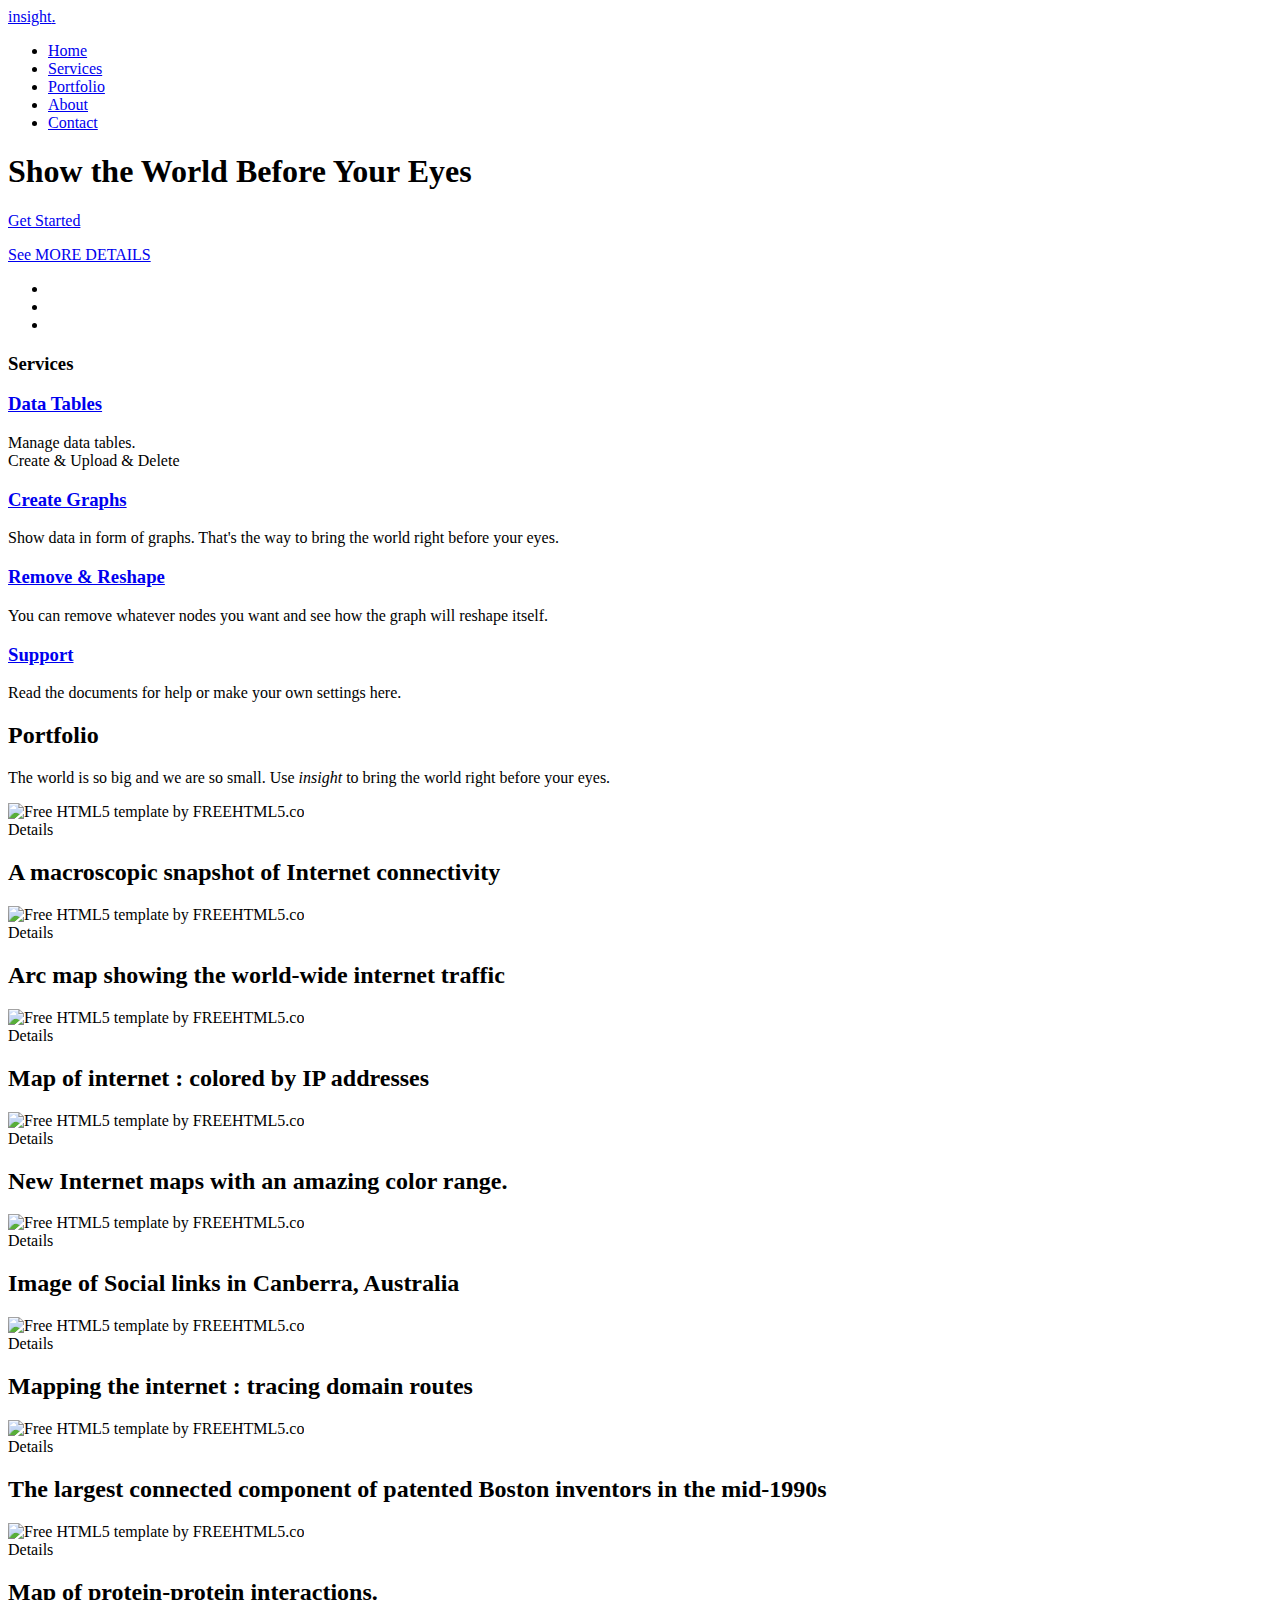
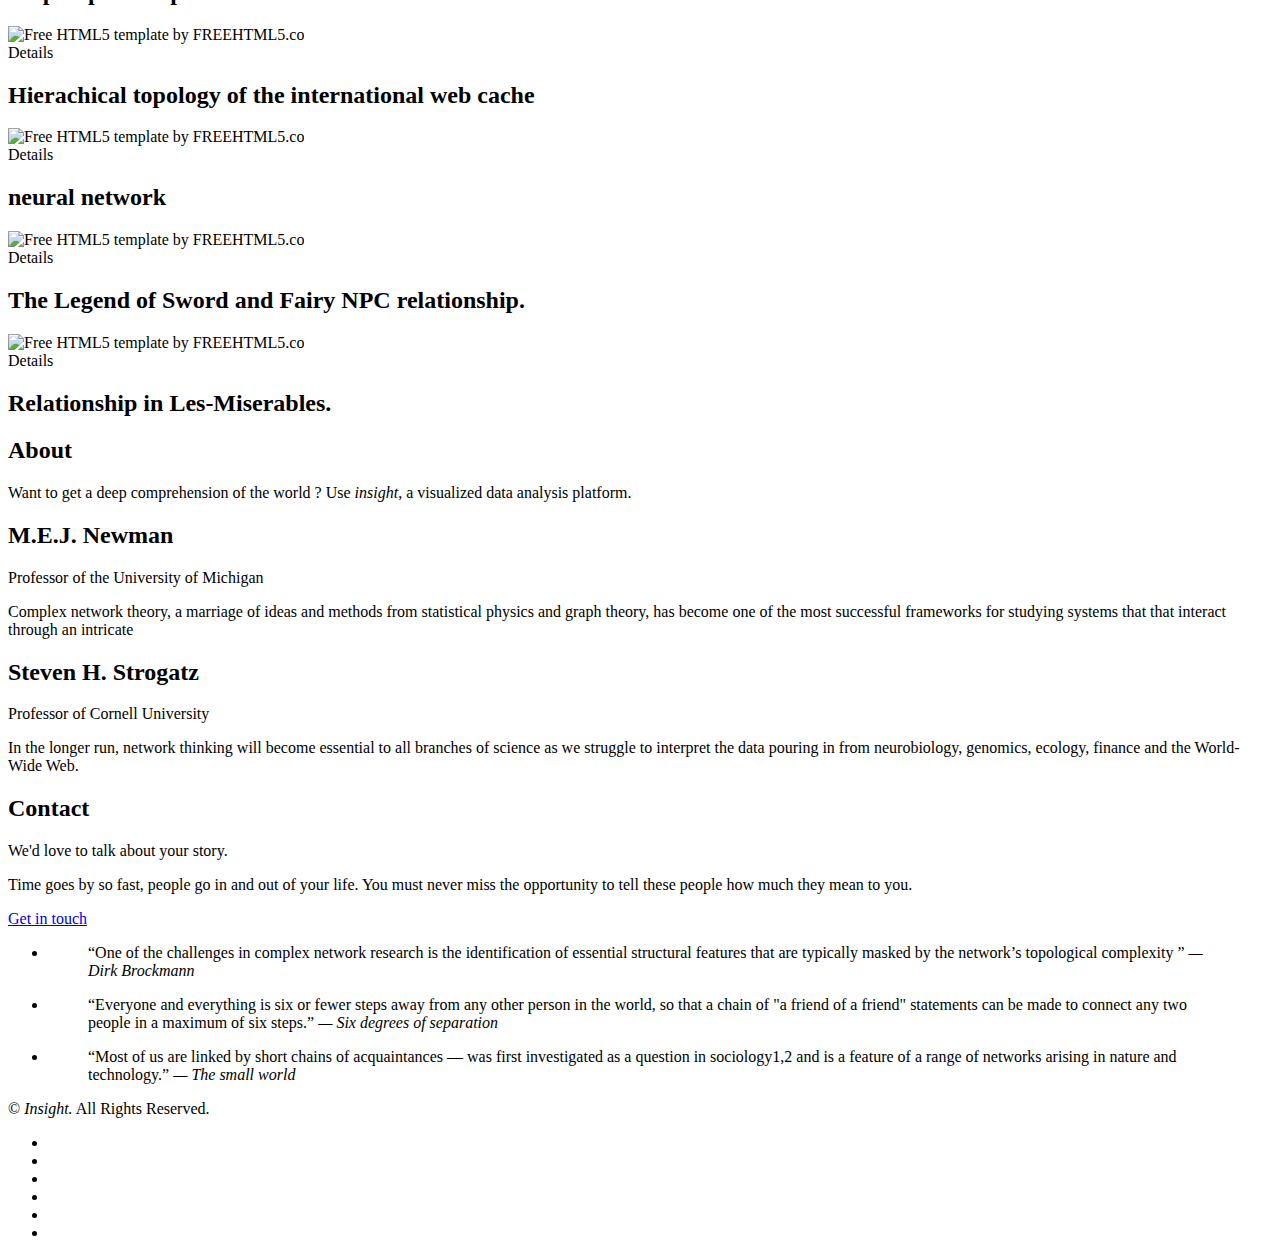
==== index.html @ 07c812e0 "add help page" ====
<!DOCTYPE html>
<!--[if lt IE 7]>      <html class="no-js lt-ie9 lt-ie8 lt-ie7"> <![endif]-->
<!--[if IE 7]>         <html class="no-js lt-ie9 lt-ie8"> <![endif]-->
<!--[if IE 8]>         <html class="no-js lt-ie9"> <![endif]-->
<!--[if gt IE 8]><!--> 
<html class="no-js"> <!--<![endif]-->
	<head>
	<meta charset="utf-8">
	<meta http-equiv="X-UA-Compatible" content="IE=edge">
	<title>Insight &mdash;  A Visualized Analysis Platform by CNC </title>
	<meta name="viewport" content="width=device-width, initial-scale=1">
	<meta name="description" content="insight--visualized platform" />
	<meta name="keywords" content="visualized platform" />
	<meta name="author" content="STEVEN GAO" />

	<!-- Google Fonts 
	<link href='http://fonts.useso.com/css?family=Roboto+Slab:400,700|Roboto:400,300,700' rel='stylesheet' type='text/css'>-->
	<!-- Animate -->
	<link rel="stylesheet" href="css/animate.css">
	<!-- Flexslider -->
	<link rel="stylesheet" href="css/flexslider.css">
	<!-- Icomoon -->
	<link rel="stylesheet" href="css/icomoon.css">
	<!-- Bootstrap  -->
	<link rel="stylesheet" href="css/bootstrap.css">

	<link rel="stylesheet" href="css/style.css">


	<!-- Modernizr JS -->
	<script src="js/modernizr-2.6.2.min.js"></script>
	<!-- FOR IE9 below -->
	<!--[if lt IE 9]>
	<script src="js/respond.min.js"></script>
	<![endif]-->

	</head>
	
	<body>
	<div id="fh5co-header">
		<div class="container">
			<!-- Mobile Toggle Menu Button -->
			<a href="#" class="js-fh5co-nav-toggle fh5co-nav-toggle"><i></i></a>
			<div id="fh5co-logo">
				<a href="index.html">insight<span>.</span></a>
			</div>
			<nav id="fh5co-main-nav">
				<ul>
					<li><a href="#" data-nav-section="home">Home</a></li>
					<li><a href="#" data-nav-section="services">Services</a></li>
					<li><a href="#" data-nav-section="portfolio">Portfolio</a></li>
					<li><a href="#" data-nav-section="about">About</a></li>
					<li><a href="#" data-nav-section="contact">Contact</a></li>
				</ul>
			</nav>
		</div>
	</div>
	<div id="fh5co-main">
		<div class="fh5co-overlay-mobile"></div>
		<div id="fh5co-home" class="js-fullheight" data-section="home">
			<div class="flexslider">
				<div class="fh5co-overlay"></div>
				<div class="fh5co-text">
					<div class="container">
						<div class="row text-center">
							<h1 class="animate-box">Show the World Before Your Eyes </h1>
							<p class="animate-box"><a href="platform/index.html" target="_blank" class="btn btn-primary btn-lg">Get Started</a></p>
							<div class="fh5co-go animate-box">
								<a href="#" class="js-fh5co-next">See MORE DETAILS
									<span><i class="icon-arrow-down2"></i></span>
								</a>
							</div>
						</div>
					</div>
				</div>
			  	<ul class="slides">
				   	<li style="background-image: url(images/slide_1.jpg);" data-stellar-background-ratio="0.5"></li>
				   	<li style="background-image: url(images/slide_2.jpg);" data-stellar-background-ratio="0.5"></li>
				   	<li style="background-image: url(images/slide_3.jpg);" data-stellar-background-ratio="0.5"></li>
			  	</ul>

			</div>
		</div>

		<div id="fh5co-services" data-section="services">
			<div class="container">
				<link rel="stylesheet" href="assets/font_icon/css/pe-icon-7-stroke.css">
    			<link rel="stylesheet" href="assets/css/animate.css">
				<link rel="stylesheet" href="assets/css/style.css">
                <h3 class="block_title">Services</h3>
                <div class="row">
                    <div class="col-md-3 col-sm-6">
                        <div class="services">
                            <div class="service-wrap">    
                                <i class="pe-7s-monitor pe-dj pe-va"></i>
                                <h3><a href="platform/index.html" target="_blank">Data Tables</a></h3>
                                <p>Manage data tables.<br/>Create & Upload & Delete</p>
                            </div>
                        </div>
                        
                    </div>
                    <div class="col-md-3 col-sm-6">
                        <div class="services">
                            <div class="service-wrap">
                                <i class="pe-7s-science pe-dj pe-va"></i>
                                <h3><a href="platform/index.html" target="_blank">Create Graphs</a></h3>
                                <p>Show data in form of graphs. That's the way to bring the world right before your eyes.</p>
                            </div>
                        </div>
                    </div>
                    <div class="col-md-3 col-sm-6">
                        <div class="services">
                            <div class="service-wrap">
                                <i class="pe-7s-edit pe-dj pe-va"></i>
                                <h3><a href="platform/index.html" target="_blank">Remove &amp; Reshape</a></h3>
                                <p>You can remove whatever nodes you want and see how the graph will reshape itself.</p>
                            </div>
                        </div>
                    </div>
                    <div class="col-md-3 col-sm-6">
                        <div class="services">
                            <div class="service-wrap">
                                <i class="pe-7s-config pe-dj pe-va"></i>
                                <h3><a href="platform/help.html" target="_blank">Support</a></h3>
                                <p>Read the documents for help or make your own settings here.</p>
                            </div>
                        </div>
                    </div>
                </div>
            </div>
		</div>

		<div id="fh5co-portfolio" data-section="portfolio">
			<div class="container">
				<div class="row r-pb">
					<div class="col-md-8 col-md-offset-2 text-center section-heading">
						<h2 class="fh5co-section-title animate-box">Portfolio</h2>
						<p class="fh5co-lead animate-box">The world is so big and we are so small. Use <i>insight</i> to bring the world right before your eyes.</p>
					</div>
				</div>
				<div class="row">
					<div class="col-md-4 col-sm-4 col-xs-6 col-xxs-12 animate-box">
						<div class="img-grid">
							<img src="images/pic_1.jpg" alt="Free HTML5 template by FREEHTML5.co" class="img-responsive">
							<a  >
								<div>
									<span class="fh5co-meta">Details</span>
									<h2 class="fh5co-title">A macroscopic snapshot of Internet connectivity</h2>
								</div>
							</a>
						</div>
					</div>
					<div class="col-md-4 col-sm-4 col-xs-6 col-xxs-12 animate-box">
						<div class="img-grid">
							<img src="images/pic_2.jpg" alt="Free HTML5 template by FREEHTML5.co" class="img-responsive">
							<a >
								<div>
									<span class="fh5co-meta">Details</span>
									<h2 class="fh5co-title">Arc map showing the world-wide internet traffic </h2>
								</div>
							</a>
						</div>
					</div>
					<div class="col-md-4 col-sm-4 col-xs-6 col-xxs-12 animate-box">
						<div class="img-grid">
							<img src="images/pic_3.jpg" alt="Free HTML5 template by FREEHTML5.co" class="img-responsive">
							<a >
								<div>
									<span class="fh5co-meta">Details</span>
									<h2 class="fh5co-title">Map of internet : colored by IP addresses</h2>
								</div>
							</a>
						</div>
					</div>

					<div class="col-md-4 col-sm-4 col-xs-6 col-xxs-12 animate-box">
						<div class="img-grid">
							<img src="images/pic_4.jpg" alt="Free HTML5 template by FREEHTML5.co" class="img-responsive">
							<a >
								<div>
									<span class="fh5co-meta">Details</span>
									<h2 class="fh5co-title">New Internet maps with an amazing color range.</h2>
								</div>
							</a>
						</div>
					</div>
					<div class="col-md-4 col-sm-4 col-xs-6 col-xxs-12 animate-box">
						<div class="img-grid">
							<img src="images/pic_5.jpg" alt="Free HTML5 template by FREEHTML5.co" class="img-responsive">
							<a >
								<div>
									<span class="fh5co-meta">Details</span>
									<h2 class="fh5co-title">Image of Social links in Canberra, Australia</h2>
								</div>
							</a>
						</div>
					</div>
					<div class="col-md-4 col-sm-4 col-xs-6 col-xxs-12 animate-box">
						<div class="img-grid">
							<img src="images/pic_6.jpg" alt="Free HTML5 template by FREEHTML5.co" class="img-responsive">
							<a >
								<div>
									<span class="fh5co-meta">Details</span>
									<h2 class="fh5co-title">Mapping the internet : tracing domain routes</h2>
								</div>
							</a>
						</div>
					</div>

					<div class="col-md-4 col-sm-4 col-xs-6 col-xxs-12 animate-box">
						<div class="img-grid">
							<img src="images/pic_7.jpg" alt="Free HTML5 template by FREEHTML5.co" class="img-responsive">
							<a >
								<div>
									<span class="fh5co-meta">Details</span>
									<h2 class="fh5co-title">The largest connected component of patented Boston inventors in the mid-1990s</h2>
								</div>
							</a>
						</div>
					</div>
					<div class="col-md-4 col-sm-4 col-xs-6 col-xxs-12 animate-box">
						<div class="img-grid">
							<img src="images/pic_8.jpg" alt="Free HTML5 template by FREEHTML5.co" class="img-responsive">
							<a >
								<div>
									<span class="fh5co-meta">Details</span>
									<h2 class="fh5co-title">Map of protein-protein interactions.</h2>
								</div>
							</a>
						</div>
					</div>
					<div class="col-md-4 col-sm-4 col-xs-6 col-xxs-12 animate-box">
						<div class="img-grid">
							<img src="images/pic_9.jpg" alt="Free HTML5 template by FREEHTML5.co" class="img-responsive">
							<a >
								<div>
									<span class="fh5co-meta">Details</span>
									<h2 class="fh5co-title">Hierachical topology of the international web cache</h2>
								</div>
							</a>
						</div>
					</div>

					<div class="col-md-4 col-sm-4 col-xs-6 col-xxs-12 animate-box">
						<div class="img-grid">
							<img src="images/pic_10.jpg" alt="Free HTML5 template by FREEHTML5.co" class="img-responsive">
							<a >
								<div>
									<span class="fh5co-meta">Details</span>
									<h2 class="fh5co-title">neural network</h2>
								</div>
							</a>
						</div>
					</div>
					<div class="col-md-4 col-sm-4 col-xs-6 col-xxs-12 animate-box">
						<div class="img-grid">
							<img src="images/pic_11.jpg" alt="Free HTML5 template by FREEHTML5.co" class="img-responsive">
							<a >
								<div>
									<span class="fh5co-meta">Details</span>
									<h2 class="fh5co-title">The Legend of Sword and Fairy NPC relationship.</h2>
								</div>
							</a>
						</div>
					</div>
					<div class="col-md-4 col-sm-4 col-xs-6 col-xxs-12 animate-box">
						<div class="img-grid">
							<img src="images/pic_12.jpg" alt="Free HTML5 template by FREEHTML5.co" class="img-responsive">
							<a >
								<div>
									<span class="fh5co-meta">Details</span>
									<h2 class="fh5co-title">Relationship in Les-Miserables.</h2>
								</div>
							</a>
						</div>
					</div>

				</div>
			</div>
		</div>

		<div id="fh5co-about" data-section="about">
			<div class="container">
				<div class="row r-pb">
					<div class="col-md-8 col-md-offset-2 text-center section-heading animate-box">
						<h2 class="fh5co-section-title">About</h2>
						<p class="fh5co-lead">Want to get a deep comprehension of the world ? Use <i>insight</i>, a visualized data analysis platform.  </p>
					</div>
				</div>
				<div class="row">
					<div class="col-md-6 animate-box">
						<div class="fh5co-text with-plus">
							<h2>M.E.J. Newman</h2>
							<span class="fh5co-meta">Professor of the University of Michigan</span>
							<p>Complex network theory, a marriage of ideas and methods from statistical physics and graph theory, has become one of the most successful frameworks for studying systems that that interact through an intricate</p>
						</div>
					</div>
					<div class="col-md-6 animate-box">
						<div class="fh5co-text">
							<h2>Steven H. Strogatz</h2>
							<span class="fh5co-meta">Professor of Cornell University</span>
							<p>In the longer run, network thinking will become essential to all branches of science as we struggle to interpret the data pouring in from neurobiology, genomics, ecology, finance and the World-Wide Web. </p>
						</div>
					</div>

				</div>
			</div>
		</div>

		<div id="fh5co-contact" data-section="contact">
			<div class="container">
				<div class="row">
					<div class="col-md-8 col-md-offset-2 text-center section-heading">
						<h2 class="fh5co-section-title animate-box">Contact</h2>
						<p class="fh5co-lead animate-box">We'd love to talk about your story.</p>
						<p class="animate-box">Time goes by so fast, people go in and out of your life. You must never miss the opportunity to tell these people how much they mean to you.</p>
						<p class="animate-box"><a href="mailto:gaoyile@126.com" class="btn btn-primary btn-lg">Get in touch</a></p>
					</div>
				</div>
			</div>
		</div>

		<div id="fh5co-testimony" style="background-image: url(images/slide_3.jpg);" data-stellar-background-ratio="0.5">
			<div class="fh5co-overlay"></div>
			<div class="container">
				<div class="row">
					<div class="flexslider animate-box">
							<ul class="slides">
								<li>
									<blockquote>
										<p>&ldquo;One of the challenges in complex network research is the identification of essential structural features that are typically masked by the network’s topological complexity &rdquo; <cite>&mdash; Dirk Brockmann</cite></p>
									</blockquote>
								</li>
								<li>
									<blockquote>
										<p>&ldquo;Everyone and everything is six or fewer steps away from any other person in the world, so that a chain of "a friend of a friend" statements can be made to connect any two people in a maximum of six steps.&rdquo; <cite>&mdash; Six degrees of separation</cite></p>
									</blockquote>
								</li>
								<li>
									<blockquote>
										<p>&ldquo;Most of us are linked by short chains of acquaintances — was first investigated as a question in sociology1,2 and is a feature of a range of networks arising in nature and technology.&rdquo; <cite>&mdash; The small world </cite></p>
									</blockquote>
								</li>
							</ul>
						</div>
				</div>
			</div>
		</div>

		<div id="fh5co-footer">
			<div class="container">
				<div class="row">
					<div class="col-md-6 col-sm-6 animate-box">
						<div class="fh5co-footer-widget">
							<p>&copy; <i>Insight.</i> All Rights Reserved.</p>
						</div>
					</div>
					<div class="col-md-6 col-sm-6 animate-box">
						<div class="fh5co-footer-widget">
							<ul class="fh5co-social pull-right">
								<li>
									<a href="#"><i class="icon-twitter"></i></a>
								</li>
								<li>
									<a href="#"><i class="icon-facebook"></i></a>
								</li>
								<li>
									<a href="#"><i class="icon-vine"></i></a>
								</li>
								<li>
									<a href="#"><i class="icon-behance"></i></a>
								</li>
								<li>
									<a href="#"><i class="icon-google"></i></a>
								</li>
								<li>
									<a href="#"><i class="icon-vimeo"></i></a>
								</li>
							</ul>
						<div class="fh5co-footer-widget">
					</div>
				</div>
			</div>
		</div>

	</div> <!-- END fh5co-page -->

	<!-- jQuery -->
	<script src="js/jquery.min.js"></script>
	<!-- jQuery Easing -->
	<script src="js/jquery.easing.1.3.js"></script>
	<!-- Bootstrap -->
	<script src="js/bootstrap.min.js"></script>
	<!-- Waypoints -->
	<script src="js/jquery.waypoints.min.js"></script>
	<!-- Stellar Parallax -->
	<script src="js/jquery.stellar.min.js"></script>
	<!-- Flexslider -->
	<script src="js/jquery.flexslider-min.js"></script>
	<!-- Main JS -->
	<script src="js/main.js"></script>

	</body>
</html>
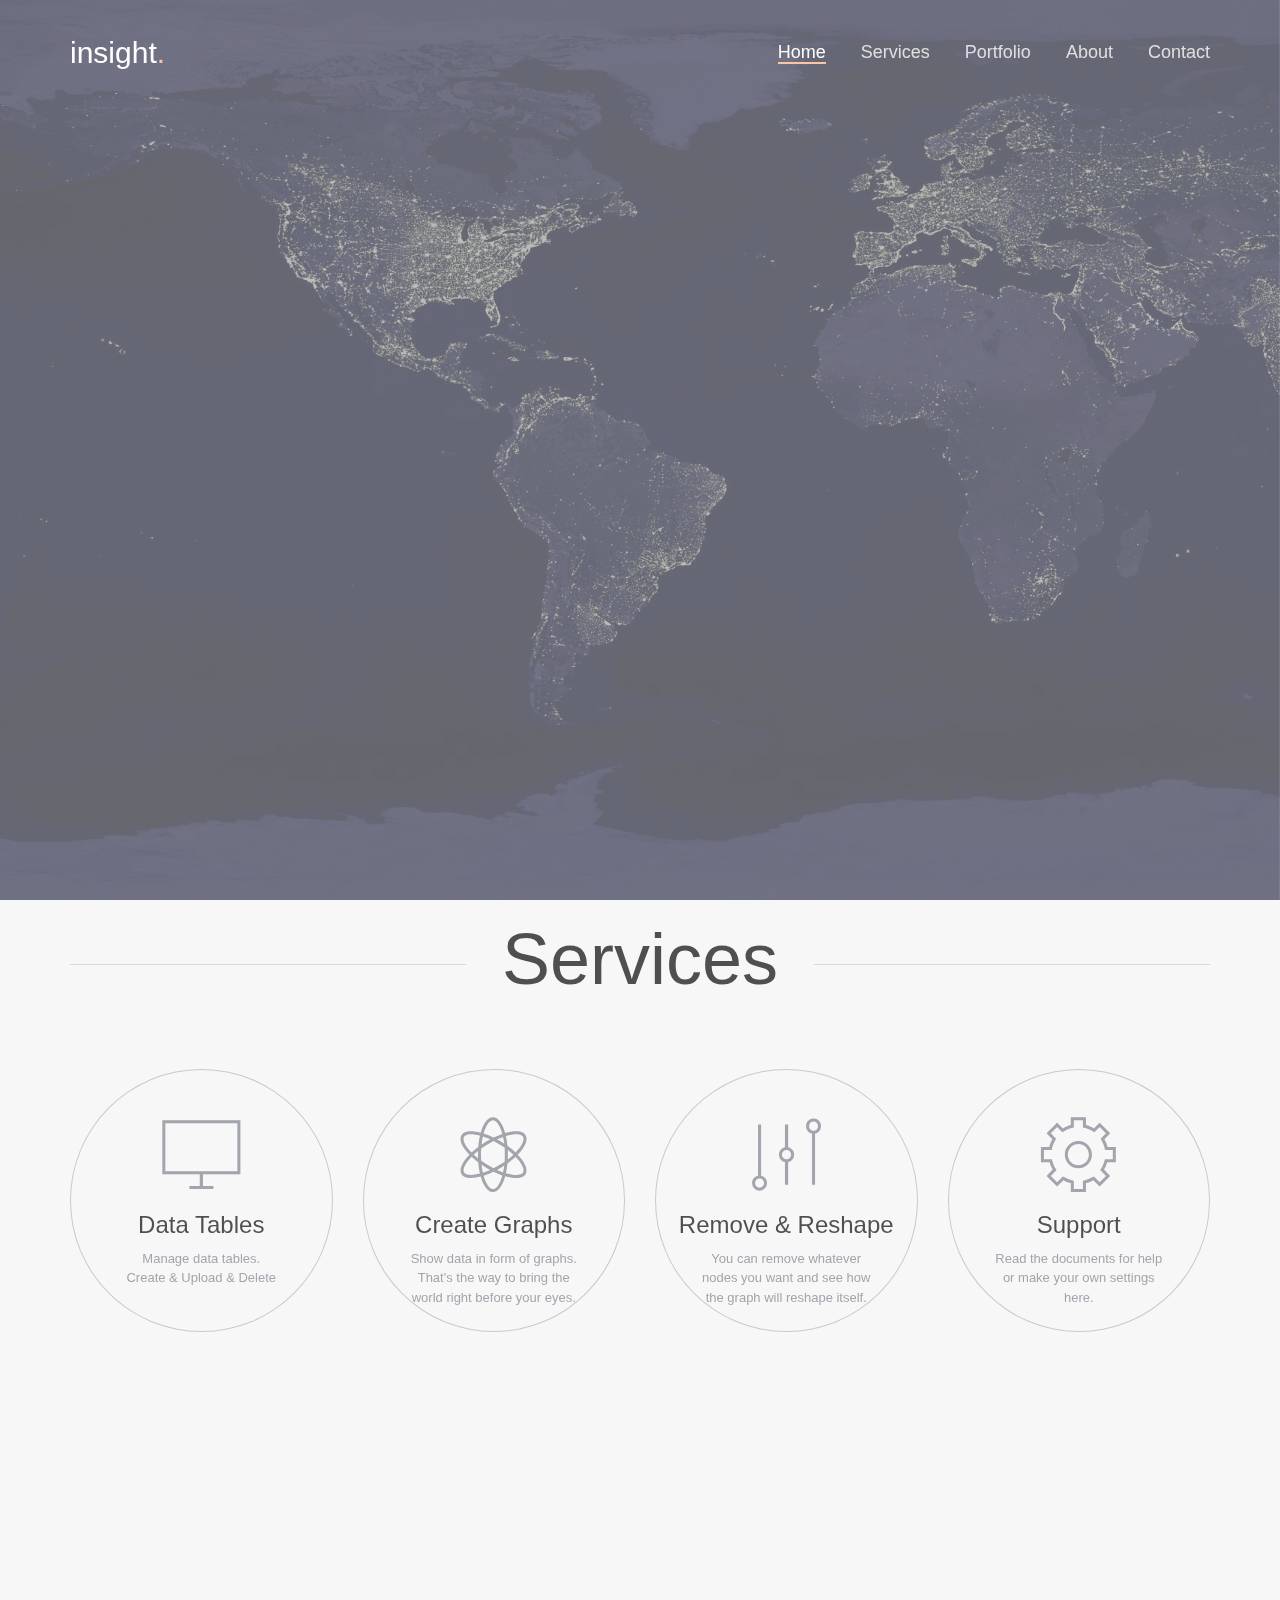
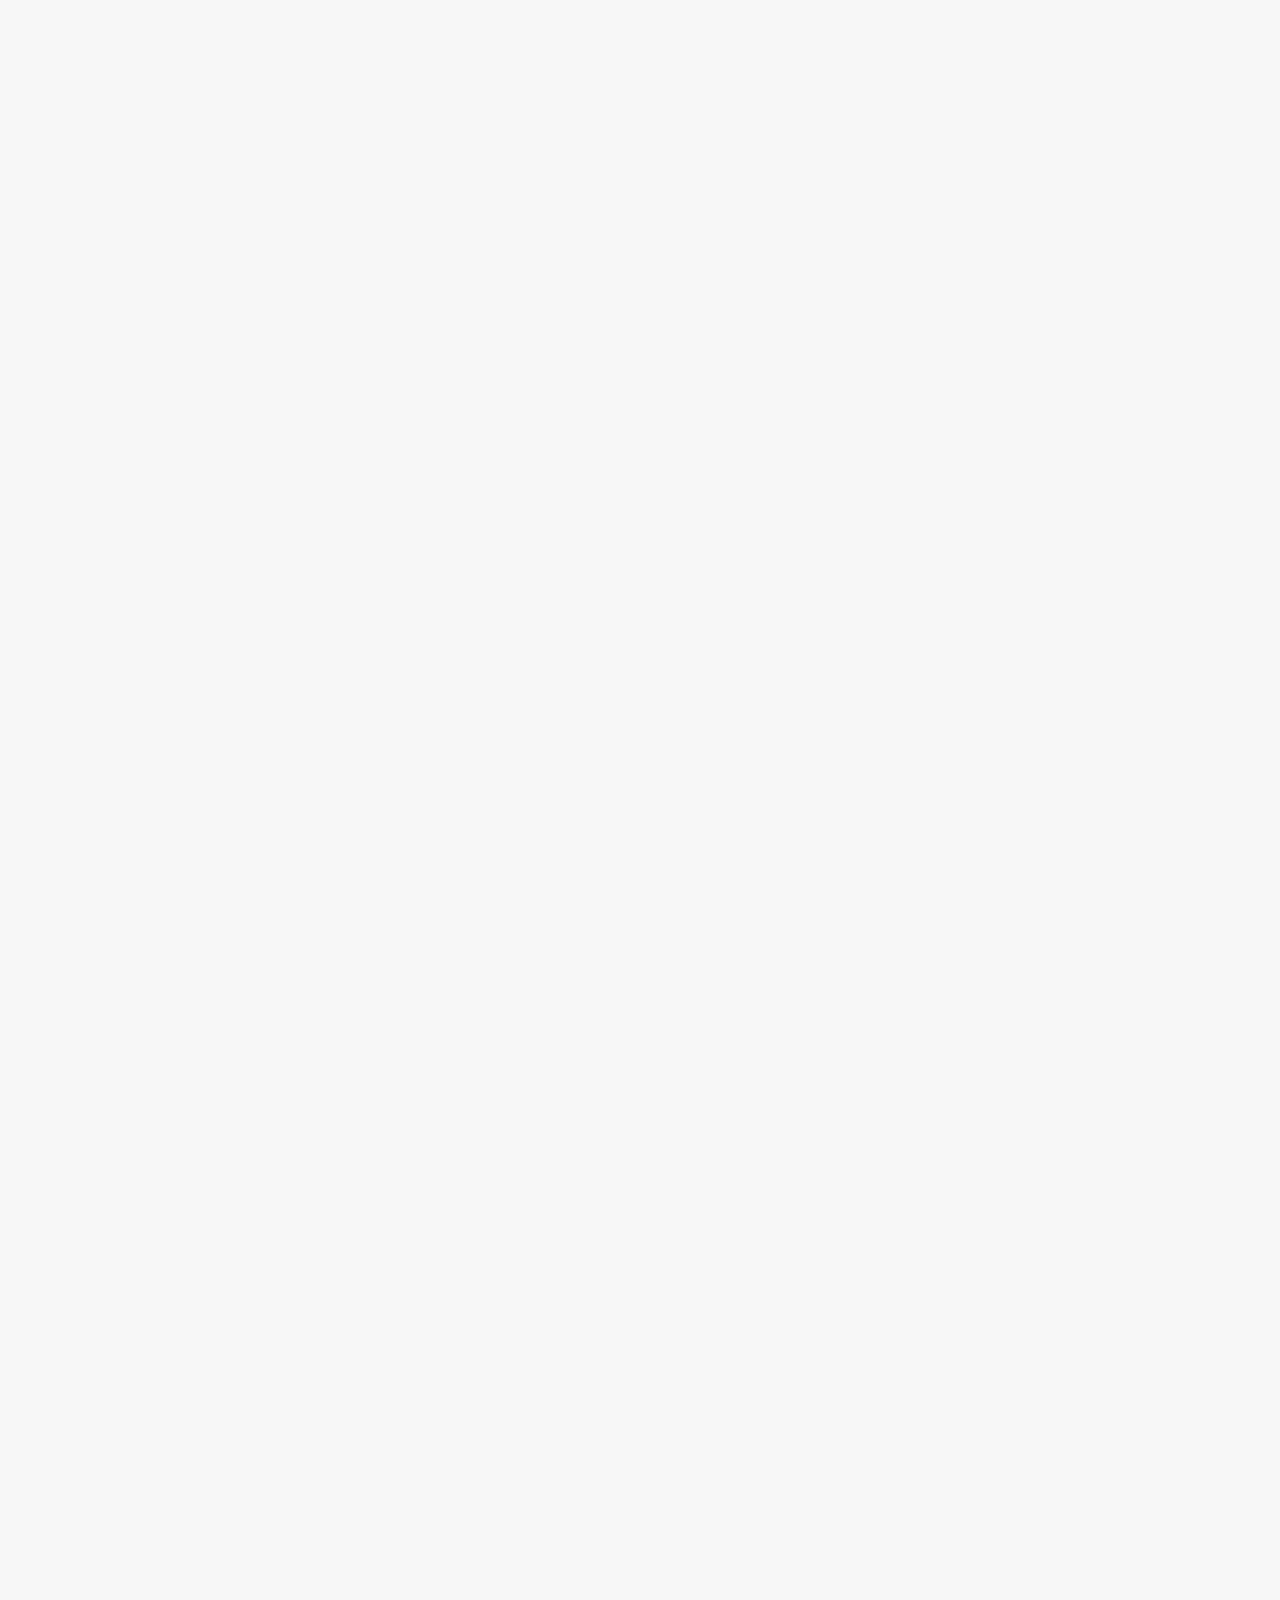
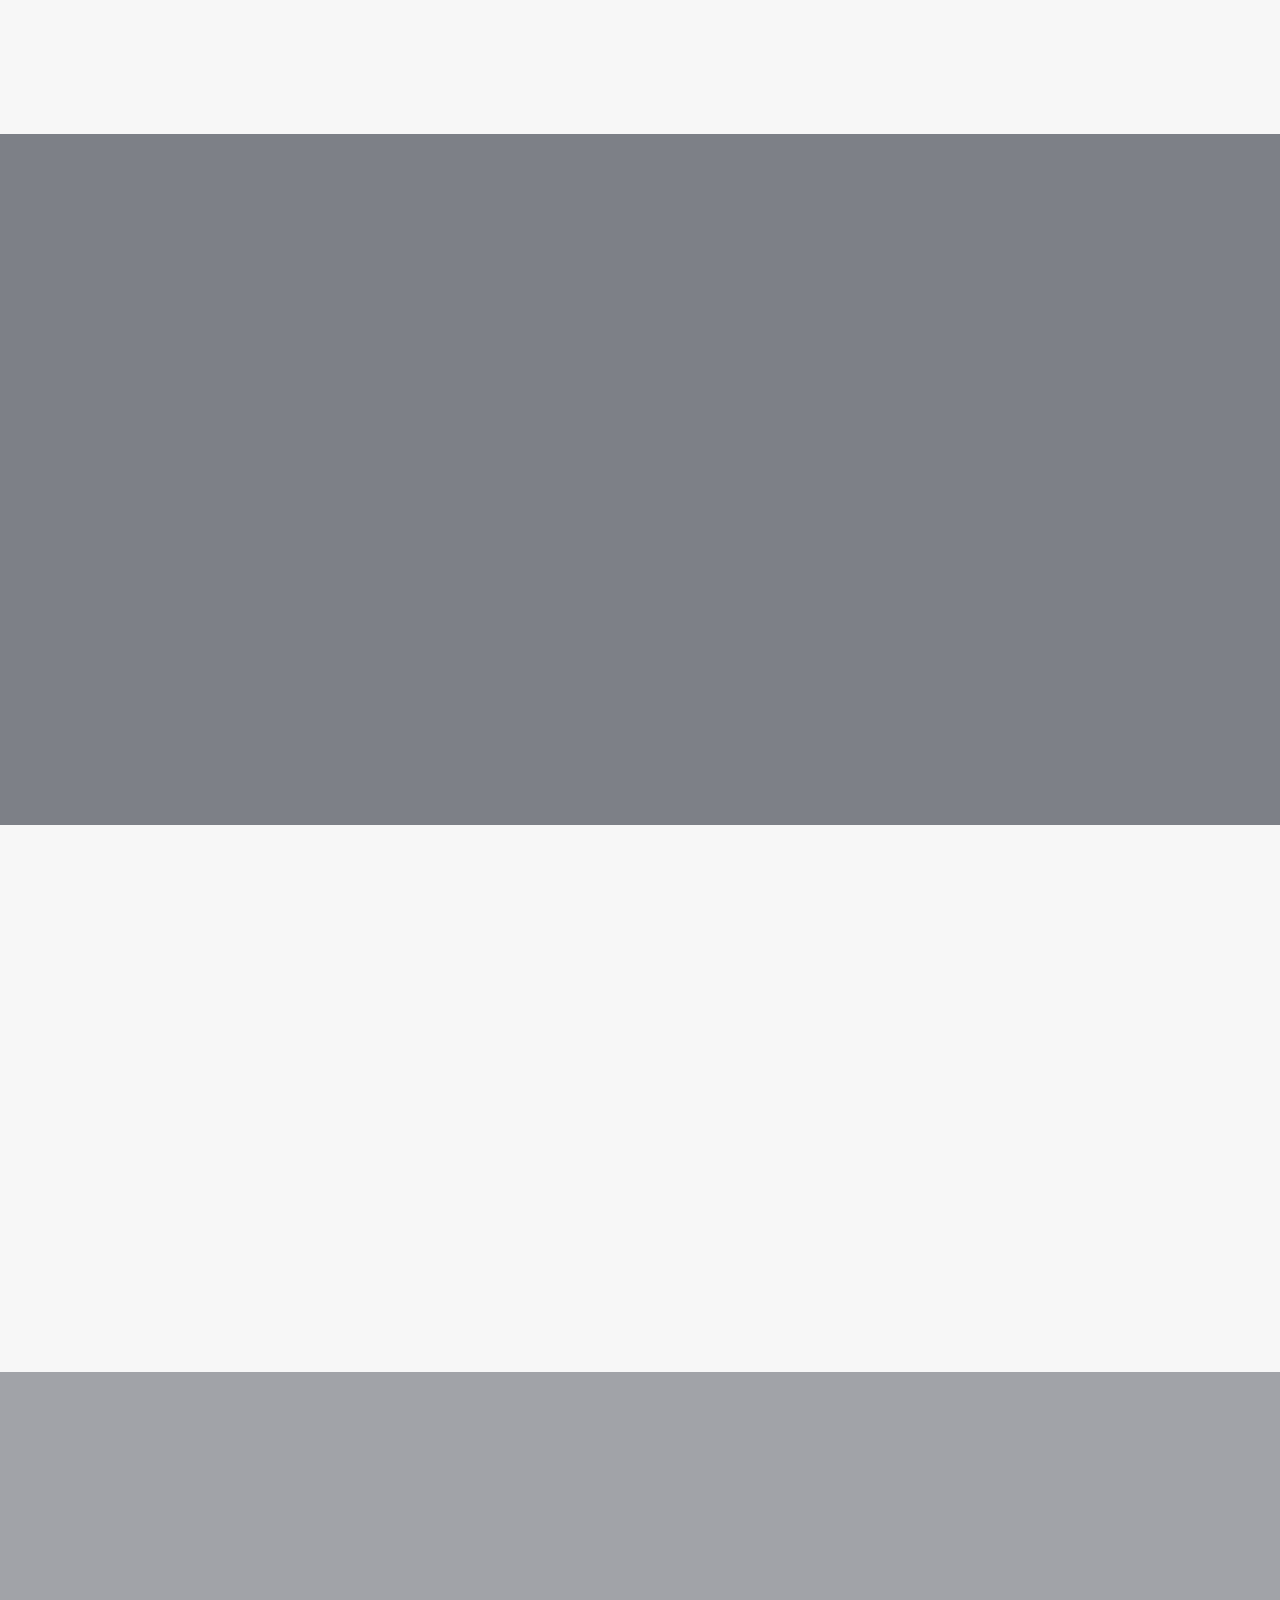
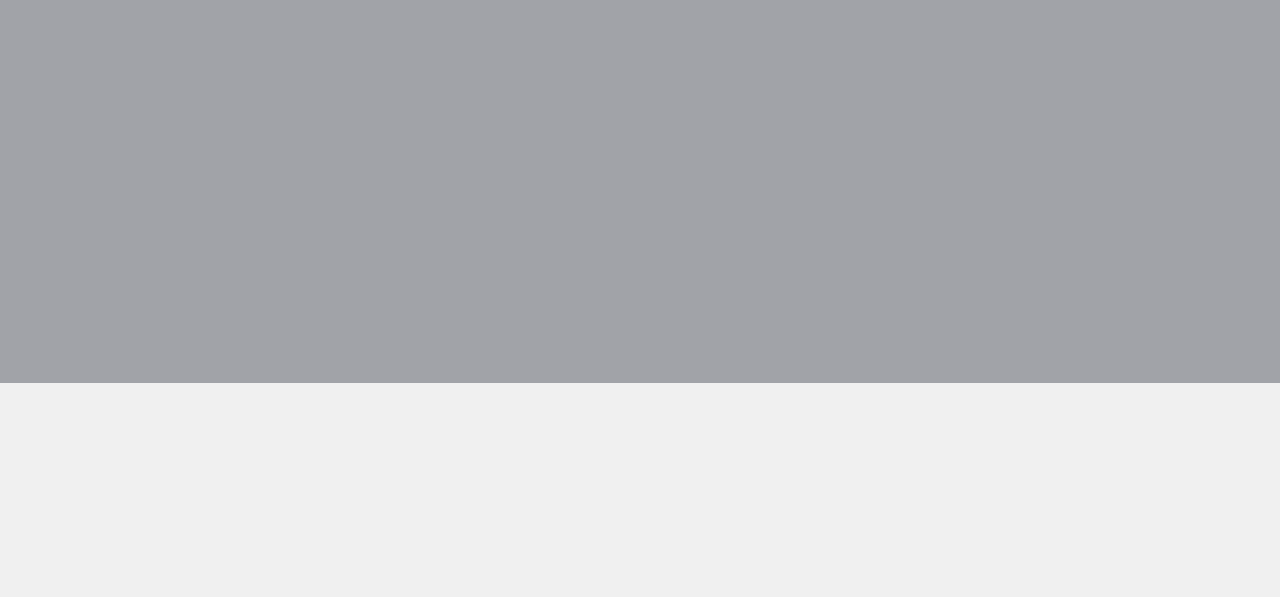
==== commit 9451aff6: "update" ====
--- a/index.html
+++ b/index.html
@@ -65,7 +65,7 @@
 					<div class="container">
 						<div class="row text-center">
 							<h1 class="animate-box">Show the World Before Your Eyes </h1>
-							<p class="animate-box"><a href="platform/index.html" target="_blank" class="btn btn-primary btn-lg">Get Started</a></p>
+							<p class="animate-box"><a href="insight/index.html" target="_blank" class="btn btn-primary btn-lg">Get Started</a></p>
 							<div class="fh5co-go animate-box">
 								<a href="#" class="js-fh5co-next">See MORE DETAILS
 									<span><i class="icon-arrow-down2"></i></span>
@@ -94,7 +94,7 @@
                         <div class="services">
                             <div class="service-wrap">    
                                 <i class="pe-7s-monitor pe-dj pe-va"></i>
-                                <h3><a href="platform/index.html" target="_blank">Data Tables</a></h3>
+                                <h3><a href="insight/index.html" target="_blank">Data Tables</a></h3>
                                 <p>Manage data tables.<br/>Create & Upload & Delete</p>
                             </div>
                         </div>
@@ -104,7 +104,7 @@
                         <div class="services">
                             <div class="service-wrap">
                                 <i class="pe-7s-science pe-dj pe-va"></i>
-                                <h3><a href="platform/index.html" target="_blank">Create Graphs</a></h3>
+                                <h3><a href="insight/index.html" target="_blank">Create Graphs</a></h3>
                                 <p>Show data in form of graphs. That's the way to bring the world right before your eyes.</p>
                             </div>
                         </div>
@@ -113,7 +113,7 @@
                         <div class="services">
                             <div class="service-wrap">
                                 <i class="pe-7s-edit pe-dj pe-va"></i>
-                                <h3><a href="platform/index.html" target="_blank">Remove &amp; Reshape</a></h3>
+                                <h3><a href="insight/index.html" target="_blank">Remove &amp; Reshape</a></h3>
                                 <p>You can remove whatever nodes you want and see how the graph will reshape itself.</p>
                             </div>
                         </div>
@@ -122,7 +122,7 @@
                         <div class="services">
                             <div class="service-wrap">
                                 <i class="pe-7s-config pe-dj pe-va"></i>
-                                <h3><a href="platform/help.html" target="_blank">Support</a></h3>
+                                <h3><a href="insight/help.html" target="_blank">Support</a></h3>
                                 <p>Read the documents for help or make your own settings here.</p>
                             </div>
                         </div>
@@ -339,7 +339,7 @@
 								</li>
 								<li>
 									<blockquote>
-										<p>&ldquo;Most of us are linked by short chains of acquaintances — was first investigated as a question in sociology1,2 and is a feature of a range of networks arising in nature and technology.&rdquo; <cite>&mdash; The small world </cite></p>
+										<p>&ldquo;Most of us are linked by short chains of acquaintances — was first investigated as a question in sociolo- gy1,2 and is a feature of a range of networks arising in nature and technology.&rdquo; <cite>&mdash; The small world </cite></p>
 									</blockquote>
 								</li>
 							</ul>
@@ -353,7 +353,7 @@
 				<div class="row">
 					<div class="col-md-6 col-sm-6 animate-box">
 						<div class="fh5co-footer-widget">
-							<p>&copy; <i>Insight.</i> All Rights Reserved.</p>
+							<p>&copy; Insight. All Rights Reserved.</p>
 						</div>
 					</div>
 					<div class="col-md-6 col-sm-6 animate-box">
--- a/css/icomoon.css
+++ b/css/icomoon.css
@@ -0,0 +1,1572 @@
+@font-face {
+    font-family: 'icomoon';
+    src:    url('../fonts/icomoon/icomoon.eot?85cwyn');
+    src:    url('../fonts/icomoon/icomoon.eot?85cwyn#iefix') format('embedded-opentype'),
+        url('../fonts/icomoon/icomoon.ttf?85cwyn') format('truetype'),
+        url('../fonts/icomoon/icomoon.woff?85cwyn') format('woff'),
+        url('../fonts/icomoon/icomoon.svg?85cwyn#icomoon') format('svg');
+    font-weight: normal;
+    font-style: normal;
+}
+
+[class^="icon-"], [class*=" icon-"] {
+    /* use !important to prevent issues with browser extensions that change fonts */
+    font-family: 'icomoon' !important;
+    speak: none;
+    font-style: normal;
+    font-weight: normal;
+    font-variant: normal;
+    text-transform: none;
+    line-height: 1;
+
+    /* Better Font Rendering =========== */
+    -webkit-font-smoothing: antialiased;
+    -moz-osx-font-smoothing: grayscale;
+}
+
+.icon-add-to-list:before {
+    content: "\e900";
+}
+.icon-classic-computer:before {
+    content: "\e901";
+}
+.icon-controller-fast-backward:before {
+    content: "\e902";
+}
+.icon-creative-commons-attribution:before {
+    content: "\e903";
+}
+.icon-creative-commons-noderivs:before {
+    content: "\e904";
+}
+.icon-creative-commons-noncommercial-eu:before {
+    content: "\e905";
+}
+.icon-creative-commons-noncommercial-us:before {
+    content: "\e906";
+}
+.icon-creative-commons-public-domain:before {
+    content: "\e907";
+}
+.icon-creative-commons-remix:before {
+    content: "\e908";
+}
+.icon-creative-commons-share:before {
+    content: "\e909";
+}
+.icon-creative-commons-sharealike:before {
+    content: "\e90a";
+}
+.icon-creative-commons:before {
+    content: "\e90b";
+}
+.icon-document-landscape:before {
+    content: "\e90c";
+}
+.icon-remove-user:before {
+    content: "\e90d";
+}
+.icon-warning:before {
+    content: "\e90e";
+}
+.icon-arrow-bold-down:before {
+    content: "\e90f";
+}
+.icon-arrow-bold-left:before {
+    content: "\e910";
+}
+.icon-arrow-bold-right:before {
+    content: "\e911";
+}
+.icon-arrow-bold-up:before {
+    content: "\e912";
+}
+.icon-arrow-down:before {
+    content: "\e913";
+}
+.icon-arrow-left:before {
+    content: "\e914";
+}
+.icon-arrow-long-down:before {
+    content: "\e915";
+}
+.icon-arrow-long-left:before {
+    content: "\e916";
+}
+.icon-arrow-long-right:before {
+    content: "\e917";
+}
+.icon-arrow-long-up:before {
+    content: "\e918";
+}
+.icon-arrow-right:before {
+    content: "\e919";
+}
+.icon-arrow-up:before {
+    content: "\e91a";
+}
+.icon-arrow-with-circle-down:before {
+    content: "\e91b";
+}
+.icon-arrow-with-circle-left:before {
+    content: "\e91c";
+}
+.icon-arrow-with-circle-right:before {
+    content: "\e91d";
+}
+.icon-arrow-with-circle-up:before {
+    content: "\e91e";
+}
+.icon-bookmark:before {
+    content: "\e91f";
+}
+.icon-bookmarks:before {
+    content: "\e920";
+}
+.icon-chevron-down:before {
+    content: "\e921";
+}
+.icon-chevron-left:before {
+    content: "\e922";
+}
+.icon-chevron-right:before {
+    content: "\e923";
+}
+.icon-chevron-small-down:before {
+    content: "\e924";
+}
+.icon-chevron-small-left:before {
+    content: "\e925";
+}
+.icon-chevron-small-right:before {
+    content: "\e926";
+}
+.icon-chevron-small-up:before {
+    content: "\e927";
+}
+.icon-chevron-thin-down:before {
+    content: "\e928";
+}
+.icon-chevron-thin-left:before {
+    content: "\e929";
+}
+.icon-chevron-thin-right:before {
+    content: "\e92a";
+}
+.icon-chevron-thin-up:before {
+    content: "\e92b";
+}
+.icon-chevron-up:before {
+    content: "\e92c";
+}
+.icon-chevron-with-circle-down:before {
+    content: "\e92d";
+}
+.icon-chevron-with-circle-left:before {
+    content: "\e92e";
+}
+.icon-chevron-with-circle-right:before {
+    content: "\e92f";
+}
+.icon-chevron-with-circle-up:before {
+    content: "\e930";
+}
+.icon-cloud:before {
+    content: "\e931";
+}
+.icon-controller-fast-forward:before {
+    content: "\e932";
+}
+.icon-controller-jump-to-start:before {
+    content: "\e933";
+}
+.icon-controller-next:before {
+    content: "\e934";
+}
+.icon-controller-paus:before {
+    content: "\e935";
+}
+.icon-controller-play:before {
+    content: "\e936";
+}
+.icon-controller-record:before {
+    content: "\e937";
+}
+.icon-controller-stop:before {
+    content: "\e938";
+}
+.icon-controller-volume:before {
+    content: "\e939";
+}
+.icon-dot-single:before {
+    content: "\e93a";
+}
+.icon-dots-three-horizontal:before {
+    content: "\e93b";
+}
+.icon-dots-three-vertical:before {
+    content: "\e93c";
+}
+.icon-dots-two-horizontal:before {
+    content: "\e93d";
+}
+.icon-dots-two-vertical:before {
+    content: "\e93e";
+}
+.icon-download:before {
+    content: "\e93f";
+}
+.icon-emoji-flirt:before {
+    content: "\e940";
+}
+.icon-flow-branch:before {
+    content: "\e941";
+}
+.icon-flow-cascade:before {
+    content: "\e942";
+}
+.icon-flow-line:before {
+    content: "\e943";
+}
+.icon-flow-parallel:before {
+    content: "\e944";
+}
+.icon-flow-tree:before {
+    content: "\e945";
+}
+.icon-install:before {
+    content: "\e946";
+}
+.icon-layers:before {
+    content: "\e947";
+}
+.icon-open-book:before {
+    content: "\e948";
+}
+.icon-resize-100:before {
+    content: "\e949";
+}
+.icon-resize-full-screen:before {
+    content: "\e94a";
+}
+.icon-save:before {
+    content: "\e94b";
+}
+.icon-select-arrows:before {
+    content: "\e94c";
+}
+.icon-sound-mute:before {
+    content: "\e94d";
+}
+.icon-sound:before {
+    content: "\e94e";
+}
+.icon-trash:before {
+    content: "\e94f";
+}
+.icon-triangle-down:before {
+    content: "\e950";
+}
+.icon-triangle-left:before {
+    content: "\e951";
+}
+.icon-triangle-right:before {
+    content: "\e952";
+}
+.icon-triangle-up:before {
+    content: "\e953";
+}
+.icon-uninstall:before {
+    content: "\e954";
+}
+.icon-upload-to-cloud:before {
+    content: "\e955";
+}
+.icon-upload:before {
+    content: "\e956";
+}
+.icon-add-user:before {
+    content: "\e957";
+}
+.icon-address:before {
+    content: "\e958";
+}
+.icon-adjust:before {
+    content: "\e959";
+}
+.icon-air:before {
+    content: "\e95a";
+}
+.icon-aircraft-landing:before {
+    content: "\e95b";
+}
+.icon-aircraft-take-off:before {
+    content: "\e95c";
+}
+.icon-aircraft:before {
+    content: "\e95d";
+}
+.icon-align-bottom:before {
+    content: "\e95e";
+}
+.icon-align-horizontal-middle:before {
+    content: "\e95f";
+}
+.icon-align-left:before {
+    content: "\e960";
+}
+.icon-align-right:before {
+    content: "\e961";
+}
+.icon-align-top:before {
+    content: "\e962";
+}
+.icon-align-vertical-middle:before {
+    content: "\e963";
+}
+.icon-archive:before {
+    content: "\e964";
+}
+.icon-area-graph:before {
+    content: "\e965";
+}
+.icon-attachment:before {
+    content: "\e966";
+}
+.icon-awareness-ribbon:before {
+    content: "\e967";
+}
+.icon-back-in-time:before {
+    content: "\e968";
+}
+.icon-back:before {
+    content: "\e969";
+}
+.icon-bar-graph:before {
+    content: "\e96a";
+}
+.icon-battery:before {
+    content: "\e96b";
+}
+.icon-beamed-note:before {
+    content: "\e96c";
+}
+.icon-bell:before {
+    content: "\e96d";
+}
+.icon-blackboard:before {
+    content: "\e96e";
+}
+.icon-block:before {
+    content: "\e96f";
+}
+.icon-book:before {
+    content: "\e970";
+}
+.icon-bowl:before {
+    content: "\e971";
+}
+.icon-box:before {
+    content: "\e972";
+}
+.icon-briefcase:before {
+    content: "\e973";
+}
+.icon-browser:before {
+    content: "\e974";
+}
+.icon-brush:before {
+    content: "\e975";
+}
+.icon-bucket:before {
+    content: "\e976";
+}
+.icon-cake:before {
+    content: "\e977";
+}
+.icon-calculator:before {
+    content: "\e978";
+}
+.icon-calendar:before {
+    content: "\e979";
+}
+.icon-camera:before {
+    content: "\e97a";
+}
+.icon-ccw:before {
+    content: "\e97b";
+}
+.icon-chat:before {
+    content: "\e97c";
+}
+.icon-check:before {
+    content: "\e97d";
+}
+.icon-circle-with-cross:before {
+    content: "\e97e";
+}
+.icon-circle-with-minus:before {
+    content: "\e97f";
+}
+.icon-circle-with-plus:before {
+    content: "\e980";
+}
+.icon-circle:before {
+    content: "\e981";
+}
+.icon-circular-graph:before {
+    content: "\e982";
+}
+.icon-clapperboard:before {
+    content: "\e983";
+}
+.icon-clipboard:before {
+    content: "\e984";
+}
+.icon-clock:before {
+    content: "\e985";
+}
+.icon-code:before {
+    content: "\e986";
+}
+.icon-cog:before {
+    content: "\e987";
+}
+.icon-colours:before {
+    content: "\e988";
+}
+.icon-compass:before {
+    content: "\e989";
+}
+.icon-copy:before {
+    content: "\e98a";
+}
+.icon-credit-card:before {
+    content: "\e98b";
+}
+.icon-credit:before {
+    content: "\e98c";
+}
+.icon-cross:before {
+    content: "\e98d";
+}
+.icon-cup:before {
+    content: "\e98e";
+}
+.icon-cw:before {
+    content: "\e98f";
+}
+.icon-cycle:before {
+    content: "\e990";
+}
+.icon-database:before {
+    content: "\e991";
+}
+.icon-dial-pad:before {
+    content: "\e992";
+}
+.icon-direction:before {
+    content: "\e993";
+}
+.icon-document:before {
+    content: "\e994";
+}
+.icon-documents:before {
+    content: "\e995";
+}
+.icon-drink:before {
+    content: "\e996";
+}
+.icon-drive:before {
+    content: "\e997";
+}
+.icon-drop:before {
+    content: "\e998";
+}
+.icon-edit:before {
+    content: "\e999";
+}
+.icon-email:before {
+    content: "\e99a";
+}
+.icon-emoji-happy:before {
+    content: "\e99b";
+}
+.icon-emoji-neutral:before {
+    content: "\e99c";
+}
+.icon-emoji-sad:before {
+    content: "\e99d";
+}
+.icon-erase:before {
+    content: "\e99e";
+}
+.icon-eraser:before {
+    content: "\e99f";
+}
+.icon-export:before {
+    content: "\e9a0";
+}
+.icon-eye:before {
+    content: "\e9a1";
+}
+.icon-feather:before {
+    content: "\e9a2";
+}
+.icon-flag:before {
+    content: "\e9a3";
+}
+.icon-flash:before {
+    content: "\e9a4";
+}
+.icon-flashlight:before {
+    content: "\e9a5";
+}
+.icon-flat-brush:before {
+    content: "\e9a6";
+}
+.icon-folder-images:before {
+    content: "\e9a7";
+}
+.icon-folder-music:before {
+    content: "\e9a8";
+}
+.icon-folder-video:before {
+    content: "\e9a9";
+}
+.icon-folder:before {
+    content: "\e9aa";
+}
+.icon-forward:before {
+    content: "\e9ab";
+}
+.icon-funnel:before {
+    content: "\e9ac";
+}
+.icon-game-controller:before {
+    content: "\e9ad";
+}
+.icon-gauge:before {
+    content: "\e9ae";
+}
+.icon-globe:before {
+    content: "\e9af";
+}
+.icon-graduation-cap:before {
+    content: "\e9b0";
+}
+.icon-grid:before {
+    content: "\e9b1";
+}
+.icon-hair-cross:before {
+    content: "\e9b2";
+}
+.icon-hand:before {
+    content: "\e9b3";
+}
+.icon-heart-outlined:before {
+    content: "\e9b4";
+}
+.icon-heart:before {
+    content: "\e9b5";
+}
+.icon-help-with-circle:before {
+    content: "\e9b6";
+}
+.icon-help:before {
+    content: "\e9b7";
+}
+.icon-home:before {
+    content: "\e9b8";
+}
+.icon-hour-glass:before {
+    content: "\e9b9";
+}
+.icon-image-inverted:before {
+    content: "\e9ba";
+}
+.icon-image:before {
+    content: "\e9bb";
+}
+.icon-images:before {
+    content: "\e9bc";
+}
+.icon-inbox:before {
+    content: "\e9bd";
+}
+.icon-infinity:before {
+    content: "\e9be";
+}
+.icon-info-with-circle:before {
+    content: "\e9bf";
+}
+.icon-info:before {
+    content: "\e9c0";
+}
+.icon-key:before {
+    content: "\e9c1";
+}
+.icon-keyboard:before {
+    content: "\e9c2";
+}
+.icon-lab-flask:before {
+    content: "\e9c3";
+}
+.icon-landline:before {
+    content: "\e9c4";
+}
+.icon-language:before {
+    content: "\e9c5";
+}
+.icon-laptop:before {
+    content: "\e9c6";
+}
+.icon-leaf:before {
+    content: "\e9c7";
+}
+.icon-level-down:before {
+    content: "\e9c8";
+}
+.icon-level-up:before {
+    content: "\e9c9";
+}
+.icon-lifebuoy:before {
+    content: "\e9ca";
+}
+.icon-light-bulb:before {
+    content: "\e9cb";
+}
+.icon-light-down:before {
+    content: "\e9cc";
+}
+.icon-light-up:before {
+    content: "\e9cd";
+}
+.icon-line-graph:before {
+    content: "\e9ce";
+}
+.icon-link:before {
+    content: "\e9cf";
+}
+.icon-list:before {
+    content: "\e9d0";
+}
+.icon-location-pin:before {
+    content: "\e9d1";
+}
+.icon-location:before {
+    content: "\e9d2";
+}
+.icon-lock-open:before {
+    content: "\e9d3";
+}
+.icon-lock:before {
+    content: "\e9d4";
+}
+.icon-log-out:before {
+    content: "\e9d5";
+}
+.icon-login:before {
+    content: "\e9d6";
+}
+.icon-loop:before {
+    content: "\e9d7";
+}
+.icon-magnet:before {
+    content: "\e9d8";
+}
+.icon-magnifying-glass:before {
+    content: "\e9d9";
+}
+.icon-mail:before {
+    content: "\e9da";
+}
+.icon-man:before {
+    content: "\e9db";
+}
+.icon-map:before {
+    content: "\e9dc";
+}
+.icon-mask:before {
+    content: "\e9dd";
+}
+.icon-medal:before {
+    content: "\e9de";
+}
+.icon-megaphone:before {
+    content: "\e9df";
+}
+.icon-menu:before {
+    content: "\e9e0";
+}
+.icon-message:before {
+    content: "\e9e1";
+}
+.icon-mic:before {
+    content: "\e9e2";
+}
+.icon-minus:before {
+    content: "\e9e3";
+}
+.icon-mobile:before {
+    content: "\e9e4";
+}
+.icon-modern-mic:before {
+    content: "\e9e5";
+}
+.icon-moon:before {
+    content: "\e9e6";
+}
+.icon-mouse:before {
+    content: "\e9e7";
+}
+.icon-music:before {
+    content: "\e9e8";
+}
+.icon-network:before {
+    content: "\e9e9";
+}
+.icon-new-message:before {
+    content: "\e9ea";
+}
+.icon-new:before {
+    content: "\e9eb";
+}
+.icon-news:before {
+    content: "\e9ec";
+}
+.icon-note:before {
+    content: "\e9ed";
+}
+.icon-notification:before {
+    content: "\e9ee";
+}
+.icon-old-mobile:before {
+    content: "\e9ef";
+}
+.icon-old-phone:before {
+    content: "\e9f0";
+}
+.icon-palette:before {
+    content: "\e9f1";
+}
+.icon-paper-plane:before {
+    content: "\e9f2";
+}
+.icon-pencil:before {
+    content: "\e9f3";
+}
+.icon-phone:before {
+    content: "\e9f4";
+}
+.icon-pie-chart:before {
+    content: "\e9f5";
+}
+.icon-pin:before {
+    content: "\e9f6";
+}
+.icon-plus:before {
+    content: "\e9f7";
+}
+.icon-popup:before {
+    content: "\e9f8";
+}
+.icon-power-plug:before {
+    content: "\e9f9";
+}
+.icon-price-ribbon:before {
+    content: "\e9fa";
+}
+.icon-price-tag:before {
+    content: "\e9fb";
+}
+.icon-print:before {
+    content: "\e9fc";
+}
+.icon-progress-empty:before {
+    content: "\e9fd";
+}
+.icon-progress-full:before {
+    content: "\e9fe";
+}
+.icon-progress-one:before {
+    content: "\e9ff";
+}
+.icon-progress-two:before {
+    content: "\ea00";
+}
+.icon-publish:before {
+    content: "\ea01";
+}
+.icon-quote:before {
+    content: "\ea02";
+}
+.icon-radio:before {
+    content: "\ea03";
+}
+.icon-reply-all:before {
+    content: "\ea04";
+}
+.icon-reply:before {
+    content: "\ea05";
+}
+.icon-retweet:before {
+    content: "\ea06";
+}
+.icon-rocket:before {
+    content: "\ea07";
+}
+.icon-round-brush:before {
+    content: "\ea08";
+}
+.icon-rss:before {
+    content: "\ea09";
+}
+.icon-ruler:before {
+    content: "\ea0a";
+}
+.icon-scissors:before {
+    content: "\ea0b";
+}
+.icon-share-alternitive:before {
+    content: "\ea0c";
+}
+.icon-share:before {
+    content: "\ea0d";
+}
+.icon-shareable:before {
+    content: "\ea0e";
+}
+.icon-shield:before {
+    content: "\ea0f";
+}
+.icon-shop:before {
+    content: "\ea10";
+}
+.icon-shopping-bag:before {
+    content: "\ea11";
+}
+.icon-shopping-basket:before {
+    content: "\ea12";
+}
+.icon-shopping-cart:before {
+    content: "\ea13";
+}
+.icon-shuffle:before {
+    content: "\ea14";
+}
+.icon-signal:before {
+    content: "\ea15";
+}
+.icon-sound-mix:before {
+    content: "\ea16";
+}
+.icon-sports-club:before {
+    content: "\ea17";
+}
+.icon-spreadsheet:before {
+    content: "\ea18";
+}
+.icon-squared-cross:before {
+    content: "\ea19";
+}
+.icon-squared-minus:before {
+    content: "\ea1a";
+}
+.icon-squared-plus:before {
+    content: "\ea1b";
+}
+.icon-star-outlined:before {
+    content: "\ea1c";
+}
+.icon-star:before {
+    content: "\ea1d";
+}
+.icon-stopwatch:before {
+    content: "\ea1e";
+}
+.icon-suitcase:before {
+    content: "\ea1f";
+}
+.icon-swap:before {
+    content: "\ea20";
+}
+.icon-sweden:before {
+    content: "\ea21";
+}
+.icon-switch:before {
+    content: "\ea22";
+}
+.icon-tablet:before {
+    content: "\ea23";
+}
+.icon-tag:before {
+    content: "\ea24";
+}
+.icon-text-document-inverted:before {
+    content: "\ea25";
+}
+.icon-text-document:before {
+    content: "\ea26";
+}
+.icon-text:before {
+    content: "\ea27";
+}
+.icon-thermometer:before {
+    content: "\ea28";
+}
+.icon-thumbs-down:before {
+    content: "\ea29";
+}
+.icon-thumbs-up:before {
+    content: "\ea2a";
+}
+.icon-thunder-cloud:before {
+    content: "\ea2b";
+}
+.icon-ticket:before {
+    content: "\ea2c";
+}
+.icon-time-slot:before {
+    content: "\ea2d";
+}
+.icon-tools:before {
+    content: "\ea2e";
+}
+.icon-traffic-cone:before {
+    content: "\ea2f";
+}
+.icon-tree:before {
+    content: "\ea30";
+}
+.icon-trophy:before {
+    content: "\ea31";
+}
+.icon-tv:before {
+    content: "\ea32";
+}
+.icon-typing:before {
+    content: "\ea33";
+}
+.icon-unread:before {
+    content: "\ea34";
+}
+.icon-untag:before {
+    content: "\ea35";
+}
+.icon-user:before {
+    content: "\ea36";
+}
+.icon-users:before {
+    content: "\ea37";
+}
+.icon-v-card:before {
+    content: "\ea38";
+}
+.icon-video:before {
+    content: "\ea39";
+}
+.icon-vinyl:before {
+    content: "\ea3a";
+}
+.icon-voicemail:before {
+    content: "\ea3b";
+}
+.icon-wallet:before {
+    content: "\ea3c";
+}
+.icon-water:before {
+    content: "\ea3d";
+}
+.icon-px-with-circle:before {
+    content: "\ea3e";
+}
+.icon-px:before {
+    content: "\ea3f";
+}
+.icon-basecamp:before {
+    content: "\ea40";
+}
+.icon-behance:before {
+    content: "\ea41";
+}
+.icon-creative-cloud:before {
+    content: "\ea42";
+}
+.icon-dropbox:before {
+    content: "\ea43";
+}
+.icon-evernote:before {
+    content: "\ea44";
+}
+.icon-flattr:before {
+    content: "\ea45";
+}
+.icon-foursquare:before {
+    content: "\ea46";
+}
+.icon-google-drive:before {
+    content: "\ea47";
+}
+.icon-google-hangouts:before {
+    content: "\ea48";
+}
+.icon-grooveshark:before {
+    content: "\ea49";
+}
+.icon-icloud:before {
+    content: "\ea4a";
+}
+.icon-mixi:before {
+    content: "\ea4b";
+}
+.icon-onedrive:before {
+    content: "\ea4c";
+}
+.icon-paypal:before {
+    content: "\ea4d";
+}
+.icon-picasa:before {
+    content: "\ea4e";
+}
+.icon-qq:before {
+    content: "\ea4f";
+}
+.icon-rdio-with-circle:before {
+    content: "\ea50";
+}
+.icon-renren:before {
+    content: "\ea51";
+}
+.icon-scribd:before {
+    content: "\ea52";
+}
+.icon-sina-weibo:before {
+    content: "\ea53";
+}
+.icon-skype-with-circle:before {
+    content: "\ea54";
+}
+.icon-skype:before {
+    content: "\ea55";
+}
+.icon-slideshare:before {
+    content: "\ea56";
+}
+.icon-smashing:before {
+    content: "\ea57";
+}
+.icon-soundcloud:before {
+    content: "\ea58";
+}
+.icon-spotify-with-circle:before {
+    content: "\ea59";
+}
+.icon-spotify:before {
+    content: "\ea5a";
+}
+.icon-swarm:before {
+    content: "\ea5b";
+}
+.icon-vine-with-circle:before {
+    content: "\ea5c";
+}
+.icon-vine:before {
+    content: "\ea5d";
+}
+.icon-vk-alternitive:before {
+    content: "\ea5e";
+}
+.icon-vk-with-circle:before {
+    content: "\ea5f";
+}
+.icon-vk:before {
+    content: "\ea60";
+}
+.icon-xing-with-circle:before {
+    content: "\ea61";
+}
+.icon-xing:before {
+    content: "\ea62";
+}
+.icon-yelp:before {
+    content: "\ea63";
+}
+.icon-dribbble-with-circle:before {
+    content: "\ea64";
+}
+.icon-dribbble:before {
+    content: "\ea65";
+}
+.icon-facebook-with-circle:before {
+    content: "\ea66";
+}
+.icon-facebook:before {
+    content: "\ea67";
+}
+.icon-flickr-with-circle:before {
+    content: "\ea68";
+}
+.icon-flickr:before {
+    content: "\ea69";
+}
+.icon-github-with-circle:before {
+    content: "\ea6a";
+}
+.icon-github:before {
+    content: "\ea6b";
+}
+.icon-google-with-circle:before {
+    content: "\ea6c";
+}
+.icon-google:before {
+    content: "\ea6d";
+}
+.icon-instagram-with-circle:before {
+    content: "\ea6e";
+}
+.icon-instagram:before {
+    content: "\ea6f";
+}
+.icon-lastfm-with-circle:before {
+    content: "\ea70";
+}
+.icon-lastfm:before {
+    content: "\ea71";
+}
+.icon-linkedin-with-circle:before {
+    content: "\ea72";
+}
+.icon-linkedin:before {
+    content: "\ea73";
+}
+.icon-pinterest-with-circle:before {
+    content: "\ea74";
+}
+.icon-pinterest:before {
+    content: "\ea75";
+}
+.icon-rdio:before {
+    content: "\ea76";
+}
+.icon-stumbleupon-with-circle:before {
+    content: "\ea77";
+}
+.icon-stumbleupon:before {
+    content: "\ea78";
+}
+.icon-tumblr-with-circle:before {
+    content: "\ea79";
+}
+.icon-tumblr:before {
+    content: "\ea7a";
+}
+.icon-twitter-with-circle:before {
+    content: "\ea7b";
+}
+.icon-twitter:before {
+    content: "\ea7c";
+}
+.icon-vimeo-with-circle:before {
+    content: "\ea7d";
+}
+.icon-vimeo:before {
+    content: "\ea7e";
+}
+.icon-youtube-with-circle:before {
+    content: "\ea7f";
+}
+.icon-youtube:before {
+    content: "\ea80";
+}
+.icon-eye3:before {
+    content: "\e000";
+}
+.icon-paper-clip:before {
+    content: "\e001";
+}
+.icon-mail2:before {
+    content: "\e002";
+}
+.icon-toggle:before {
+    content: "\e003";
+}
+.icon-layout:before {
+    content: "\e004";
+}
+.icon-link2:before {
+    content: "\e005";
+}
+.icon-bell3:before {
+    content: "\e006";
+}
+.icon-lock2:before {
+    content: "\e007";
+}
+.icon-unlock:before {
+    content: "\e008";
+}
+.icon-ribbon:before {
+    content: "\e009";
+}
+.icon-image3:before {
+    content: "\e010";
+}
+.icon-signal2:before {
+    content: "\e011";
+}
+.icon-target2:before {
+    content: "\e012";
+}
+.icon-clipboard2:before {
+    content: "\e013";
+}
+.icon-clock3:before {
+    content: "\e014";
+}
+.icon-watch:before {
+    content: "\e015";
+}
+.icon-air-play:before {
+    content: "\e016";
+}
+.icon-camera3:before {
+    content: "\e017";
+}
+.icon-video2:before {
+    content: "\e018";
+}
+.icon-disc:before {
+    content: "\e019";
+}
+.icon-printer2:before {
+    content: "\e020";
+}
+.icon-monitor2:before {
+    content: "\e021";
+}
+.icon-server:before {
+    content: "\e022";
+}
+.icon-cog3:before {
+    content: "\e023";
+}
+.icon-heart3:before {
+    content: "\e024";
+}
+.icon-paragraph:before {
+    content: "\e025";
+}
+.icon-align-justify:before {
+    content: "\e026";
+}
+.icon-align-left2:before {
+    content: "\e027";
+}
+.icon-align-center:before {
+    content: "\e028";
+}
+.icon-align-right2:before {
+    content: "\e029";
+}
+.icon-book3:before {
+    content: "\e030";
+}
+.icon-layers2:before {
+    content: "\e031";
+}
+.icon-stack:before {
+    content: "\e032";
+}
+.icon-stack-2:before {
+    content: "\e033";
+}
+.icon-paper:before {
+    content: "\e034";
+}
+.icon-paper-stack:before {
+    content: "\e035";
+}
+.icon-search2:before {
+    content: "\e036";
+}
+.icon-zoom-in:before {
+    content: "\e037";
+}
+.icon-zoom-out:before {
+    content: "\e038";
+}
+.icon-reply3:before {
+    content: "\e039";
+}
+.icon-circle-plus:before {
+    content: "\e040";
+}
+.icon-circle-minus:before {
+    content: "\e041";
+}
+.icon-circle-check:before {
+    content: "\e042";
+}
+.icon-circle-cross:before {
+    content: "\e043";
+}
+.icon-square-plus:before {
+    content: "\e044";
+}
+.icon-square-minus:before {
+    content: "\e045";
+}
+.icon-square-check:before {
+    content: "\e046";
+}
+.icon-square-cross:before {
+    content: "\e047";
+}
+.icon-microphone2:before {
+    content: "\e048";
+}
+.icon-record:before {
+    content: "\e049";
+}
+.icon-skip-back:before {
+    content: "\e050";
+}
+.icon-rewind:before {
+    content: "\e051";
+}
+.icon-play2:before {
+    content: "\e052";
+}
+.icon-pause:before {
+    content: "\e053";
+}
+.icon-stop:before {
+    content: "\e054";
+}
+.icon-fast-forward2:before {
+    content: "\e055";
+}
+.icon-skip-forward:before {
+    content: "\e056";
+}
+.icon-shuffle2:before {
+    content: "\e057";
+}
+.icon-repeat:before {
+    content: "\e058";
+}
+.icon-folder3:before {
+    content: "\e059";
+}
+.icon-umbrella:before {
+    content: "\e060";
+}
+.icon-moon3:before {
+    content: "\e061";
+}
+.icon-thermometer2:before {
+    content: "\e062";
+}
+.icon-drop2:before {
+    content: "\e063";
+}
+.icon-sun2:before {
+    content: "\e064";
+}
+.icon-cloud3:before {
+    content: "\e065";
+}
+.icon-cloud-upload:before {
+    content: "\e066";
+}
+.icon-cloud-download:before {
+    content: "\e067";
+}
+.icon-upload3:before {
+    content: "\e068";
+}
+.icon-download3:before {
+    content: "\e069";
+}
+.icon-location3:before {
+    content: "\e070";
+}
+.icon-location-2:before {
+    content: "\e071";
+}
+.icon-map2:before {
+    content: "\e072";
+}
+.icon-battery2:before {
+    content: "\e073";
+}
+.icon-head:before {
+    content: "\e074";
+}
+.icon-briefcase2:before {
+    content: "\e075";
+}
+.icon-speech-bubble:before {
+    content: "\e076";
+}
+.icon-anchor:before {
+    content: "\e077";
+}
+.icon-globe2:before {
+    content: "\e078";
+}
+.icon-box3:before {
+    content: "\e079";
+}
+.icon-reload:before {
+    content: "\e080";
+}
+.icon-share2:before {
+    content: "\e081";
+}
+.icon-marquee:before {
+    content: "\e082";
+}
+.icon-marquee-plus:before {
+    content: "\e083";
+}
+.icon-marquee-minus:before {
+    content: "\e084";
+}
+.icon-tag3:before {
+    content: "\e085";
+}
+.icon-power:before {
+    content: "\e086";
+}
+.icon-command:before {
+    content: "\e087";
+}
+.icon-alt:before {
+    content: "\e088";
+}
+.icon-esc:before {
+    content: "\e089";
+}
+.icon-bar-graph2:before {
+    content: "\e090";
+}
+.icon-bar-graph-2:before {
+    content: "\e091";
+}
+.icon-pie-graph:before {
+    content: "\e092";
+}
+.icon-star2:before {
+    content: "\e093";
+}
+.icon-arrow-left2:before {
+    content: "\e094";
+}
+.icon-arrow-right2:before {
+    content: "\e095";
+}
+.icon-arrow-up2:before {
+    content: "\e096";
+}
+.icon-arrow-down2:before {
+    content: "\e097";
+}
+.icon-volume:before {
+    content: "\e098";
+}
+.icon-mute:before {
+    content: "\e099";
+}
+.icon-content-right:before {
+    content: "\e100";
+}
+.icon-content-left:before {
+    content: "\e101";
+}
+.icon-grid2:before {
+    content: "\e102";
+}
+.icon-grid-2:before {
+    content: "\e103";
+}
+.icon-columns:before {
+    content: "\e104";
+}
+.icon-loader:before {
+    content: "\e105";
+}
+.icon-bag:before {
+    content: "\e106";
+}
+.icon-ban:before {
+    content: "\e107";
+}
+.icon-flag3:before {
+    content: "\e108";
+}
+.icon-trash3:before {
+    content: "\e109";
+}
+.icon-expand:before {
+    content: "\e110";
+}
+.icon-contract:before {
+    content: "\e111";
+}
+.icon-maximize:before {
+    content: "\e112";
+}
+.icon-minimize:before {
+    content: "\e113";
+}
+.icon-plus3:before {
+    content: "\e114";
+}
+.icon-minus2:before {
+    content: "\e115";
+}
+.icon-check2:before {
+    content: "\e116";
+}
+.icon-cross3:before {
+    content: "\e117";
+}
+.icon-move:before {
+    content: "\e118";
+}
+.icon-delete:before {
+    content: "\e119";
+}
+.icon-menu2:before {
+    content: "\e120";
+}
+.icon-archive2:before {
+    content: "\e121";
+}
+.icon-inbox2:before {
+    content: "\e122";
+}
+.icon-outbox:before {
+    content: "\e123";
+}
+.icon-file:before {
+    content: "\e124";
+}
+.icon-file-add:before {
+    content: "\e125";
+}
+.icon-file-subtract:before {
+    content: "\e126";
+}
+.icon-help2:before {
+    content: "\e127";
+}
+.icon-open:before {
+    content: "\e128";
+}
+.icon-ellipsis:before {
+    content: "\e129";
+}
+
--- a/css/style.css
+++ b/css/style.css
@@ -0,0 +1,990 @@
+@font-face {
+  font-family: 'icomoon';
+  src: url("../fonts/icomoon/icomoon.eot?srf3rx");
+  src: url("../fonts/icomoon/icomoon.eot?srf3rx#iefix") format("embedded-opentype"), url("../fonts/icomoon/icomoon.ttf?srf3rx") format("truetype"), url("../fonts/icomoon/icomoon.woff?srf3rx") format("woff"), url("../fonts/icomoon/icomoon.svg?srf3rx#icomoon") format("svg");
+  font-weight: normal;
+  font-style: normal;
+}
+html {
+  background: #f7f7f7;
+}
+
+body {
+  font-family: "Roboto", sans-serif;
+  font-size: 18px;
+  font-weight: 300;
+  line-height: 1.5;
+  color: #7a7e89;
+  background: #f7f7f7;
+}
+body.fh5co-overflow {
+  overflow-x: auto;
+}
+
+::-webkit-selection {
+  color: #fff;
+  background: #f9ad81;
+}
+
+::-moz-selection {
+  color: #fff;
+  background: #f9ad81;
+}
+
+::selection {
+  color: #fff;
+  background: #f9ad81;
+}
+
+a {
+  color: #f9ad81;
+  -webkit-transition: 0.5s;
+  -o-transition: 0.5s;
+  transition: 0.5s;
+}
+a:hover, a:focus, a:active {
+  color: #f67d38;
+  outline: none;
+  text-decoration: none;
+}
+
+h1, h2, h3, h4, h5, h6 {
+  font-family: "Roboto Slab", sans-serif;
+  color: #000;
+}
+
+.copyrights{
+	text-indent:-9999px;
+	height:0;
+	line-height:0;
+	font-size:0;
+	overflow:hidden;
+}
+
+p {
+  margin-bottom: 30px;
+}
+
+.btn {
+  margin-right: 4px;
+  margin-bottom: 4px;
+  font-family: "Roboto Slab", sans-serif;
+  font-size: 12px;
+  letter-spacing: 2px;
+  text-transform: uppercase;
+  font-weight: 700;
+  -webkit-border-radius: 4px;
+  -moz-border-radius: 4px;
+  -ms-border-radius: 4px;
+  border-radius: 4px;
+  -webkit-transition: 0.5s;
+  -o-transition: 0.5s;
+  transition: 0.5s;
+}
+.btn.btn-md {
+  padding: 10px 20px !important;
+}
+.btn.btn-lg {
+  padding: 18px 36px !important;
+}
+.btn:hover, .btn:active, .btn:focus {
+  box-shadow: none !important;
+  outline: none !important;
+}
+
+.btn-primary {
+  background: #f9ad81;
+  color: #fff;
+  border: 2px solid #f9ad81;
+}
+.btn-primary:hover, .btn-primary:focus, .btn-primary:active {
+  background: #f89d69 !important;
+  border-color: #f89d69 !important;
+}
+.btn-primary.btn-outline {
+  background: transparent;
+  color: #f9ad81;
+  border: 2px solid #f9ad81;
+}
+.btn-primary.btn-outline:hover, .btn-primary.btn-outline:focus, .btn-primary.btn-outline:active {
+  background: #f9ad81;
+  color: #fff;
+}
+
+.btn-success {
+  background: #58ca7e;
+  color: #fff;
+  border: 2px solid #58ca7e;
+}
+.btn-success:hover, .btn-success:focus, .btn-success:active {
+  background: #45c46f !important;
+  border-color: #45c46f !important;
+}
+.btn-success.btn-outline {
+  background: transparent;
+  color: #58ca7e;
+  border: 2px solid #58ca7e;
+}
+.btn-success.btn-outline:hover, .btn-success.btn-outline:focus, .btn-success.btn-outline:active {
+  background: #58ca7e;
+  color: #fff;
+}
+
+.btn-info {
+  background: #1784fb;
+  color: #fff;
+  border: 2px solid #1784fb;
+}
+.btn-info:hover, .btn-info:focus, .btn-info:active {
+  background: #0477f4 !important;
+  border-color: #0477f4 !important;
+}
+.btn-info.btn-outline {
+  background: transparent;
+  color: #1784fb;
+  border: 2px solid #1784fb;
+}
+.btn-info.btn-outline:hover, .btn-info.btn-outline:focus, .btn-info.btn-outline:active {
+  background: #1784fb;
+  color: #fff;
+}
+
+.btn-warning {
+  background: #fed330;
+  color: #fff;
+  border: 2px solid #fed330;
+}
+.btn-warning:hover, .btn-warning:focus, .btn-warning:active {
+  background: #fece17 !important;
+  border-color: #fece17 !important;
+}
+.btn-warning.btn-outline {
+  background: transparent;
+  color: #fed330;
+  border: 2px solid #fed330;
+}
+.btn-warning.btn-outline:hover, .btn-warning.btn-outline:focus, .btn-warning.btn-outline:active {
+  background: #fed330;
+  color: #fff;
+}
+
+.btn-danger {
+  background: #fb4f59;
+  color: #fff;
+  border: 2px solid #fb4f59;
+}
+.btn-danger:hover, .btn-danger:focus, .btn-danger:active {
+  background: #fa3641 !important;
+  border-color: #fa3641 !important;
+}
+.btn-danger.btn-outline {
+  background: transparent;
+  color: #fb4f59;
+  border: 2px solid #fb4f59;
+}
+.btn-danger.btn-outline:hover, .btn-danger.btn-outline:focus, .btn-danger.btn-outline:active {
+  background: #fb4f59;
+  color: #fff;
+}
+
+.btn-outline {
+  background: none;
+  border: 2px solid gray;
+  font-size: 12px;
+  letter-spacing: 2px;
+  text-transform: uppercase;
+  -webkit-transition: 0.3s;
+  -o-transition: 0.3s;
+  transition: 0.3s;
+}
+.btn-outline:hover, .btn-outline:focus, .btn-outline:active {
+  box-shadow: none;
+}
+
+.form-control {
+  box-shadow: none;
+  background: transparent;
+  border: 2px solid rgba(0, 0, 0, 0.1);
+  height: 54px;
+  font-size: 18px;
+  font-weight: 300;
+}
+.form-control:active, .form-control:focus {
+  outline: none;
+  box-shadow: none;
+  border-color: #f9ad81;
+}
+
+#fh5co-header {
+  position: absolute;
+  top: 20px;
+  left: 0;
+  z-index: 999;
+  background: transparent;
+  padding: 15px 0;
+  width: 100%;
+}
+@media screen and (max-width: 768px) {
+  #fh5co-header {
+    background: #fff;
+    top: 0;
+  }
+}
+#fh5co-header #fh5co-logo {
+  float: left;
+  line-height: 1.2;
+  position: relative;
+}
+@media screen and (max-width: 768px) {
+  #fh5co-header #fh5co-logo {
+    top: -2px;
+  }
+}
+#fh5co-header #fh5co-logo a {
+  font-family: "Roboto Slab", sans-serif;
+  font-size: 30px;
+  color: #fff;
+}
+@media screen and (max-width: 768px) {
+  #fh5co-header #fh5co-logo a {
+    color: #000;
+  }
+}
+#fh5co-header #fh5co-logo a span {
+  color: #f9ad81;
+}
+#fh5co-header #fh5co-main-nav {
+  float: right;
+}
+@media screen and (max-width: 768px) {
+  #fh5co-header #fh5co-main-nav {
+    display: none;
+  }
+}
+#fh5co-header #fh5co-main-nav ul {
+  padding: 0;
+  margin: 4px 0 0 0;
+}
+#fh5co-header #fh5co-main-nav ul li {
+  padding: 0;
+  margin: 0;
+  display: inline;
+}
+#fh5co-header #fh5co-main-nav ul li a {
+  font-family: "Roboto Slab", sans-serif;
+  color: rgba(255, 255, 255, 0.8);
+  text-decoration: none;
+  margin-left: 30px;
+  border-bottom: 2px solid transparent;
+}
+#fh5co-header #fh5co-main-nav ul li a:hover {
+  text-decoration: none;
+  color: #f9ad81;
+}
+#fh5co-header #fh5co-main-nav ul li.active a {
+  color: #fff;
+  border-bottom: 2px solid #f9ad81;
+}
+#fh5co-header.navbar-fixed-top {
+  position: fixed !important;
+  background: #fff;
+  -webkit-box-shadow: 0 0 9px 0 rgba(0, 0, 0, 0.1);
+  -moz-box-shadow: 0 0 9px 0 rgba(0, 0, 0, 0.1);
+  -ms-box-shadow: 0 0 9px 0 rgba(0, 0, 0, 0.1);
+  box-shadow: 0 0 9px 0 rgba(0, 0, 0, 0.1);
+  top: 0;
+  left: 0px;
+}
+#fh5co-header.navbar-fixed-top #fh5co-logo {
+  float: left;
+  line-height: 1.2;
+}
+#fh5co-header.navbar-fixed-top #fh5co-logo a {
+  font-family: "Roboto Slab", sans-serif;
+  font-size: 30px;
+  color: #000;
+}
+#fh5co-header.navbar-fixed-top #fh5co-main-nav ul li a {
+  font-family: "Roboto Slab", sans-serif;
+  color: rgba(0, 0, 0, 0.8);
+  text-decoration: none;
+  margin-left: 30px;
+  border-bottom: 2px solid transparent;
+}
+#fh5co-header.navbar-fixed-top #fh5co-main-nav ul li a:hover {
+  text-decoration: none;
+  color: #f9ad81;
+}
+#fh5co-header.navbar-fixed-top #fh5co-main-nav ul li.active a {
+  color: #f9ad81;
+  border-bottom: 2px solid transparent;
+}
+
+/*
+ * Flexslider
+ */
+#fh5co-home {
+  min-height: 700px;
+  background: #fff url(../images/loader.gif) no-repeat center center;
+}
+#fh5co-home .flexslider {
+  border: none;
+  position: relative;
+  z-index: 1;
+  margin-bottom: 0;
+}
+#fh5co-home .flexslider .fh5co-text {
+  position: absolute;
+  z-index: 3;
+  width: 100%;
+  top: 50%;
+  margin-top: -129px;
+  text-align: center;
+}
+#fh5co-home .flexslider .fh5co-text h1 {
+  margin: 0 0 30px 0;
+  padding: 0;
+  font-family: "Roboto Slab", sans-serif;
+  font-size: 50px;
+  font-weight: 400;
+  color: #fff;
+  display: -moz-inline-stack;
+  display: inline-block;
+  zoom: 1;
+  *display: inline;
+  border: 7px solid #fff;
+  padding: 30px 50px;
+  -webkit-transition: 0.3s;
+  -o-transition: 0.3s;
+  transition: 0.3s;
+}
+@media screen and (max-width: 992px) {
+  #fh5co-home .flexslider .fh5co-text h1 {
+    font-size: 30px;
+  }
+}
+#fh5co-home .flexslider .fh5co-text .fh5co-go {
+  margin-top: 30px;
+}
+#fh5co-home .flexslider .fh5co-text .fh5co-go a {
+  font-family: "Roboto", sans-serif;
+  font-size: 13px;
+  letter-spacing: 2px;
+  text-transform: uppercase;
+  color: #fff;
+  font-weight: 400;
+  display: block;
+  position: relative;
+  padding-bottom: 50px;
+}
+#fh5co-home .flexslider .fh5co-text .fh5co-go a span {
+  font-size: 20px;
+  display: block;
+  position: absolute;
+  bototm: 0;
+  left: 50%;
+  margin-left: -10px;
+  -webkit-animation: ani-mouse 2.5s linear infinite;
+  -moz-animation: ani-mouse 2.5s linear infinite;
+  animation: ani-mouse 2.5s linear infinite;
+}
+#fh5co-home .flexslider .fh5co-text .fh5co-go a:hover {
+  text-decoration: none;
+}
+#fh5co-home .flexslider .fh5co-text .fh5co-go a:hover span {
+  text-decoration: none;
+}
+#fh5co-home .flexslider .slides li {
+  background-repeat: no-repeat;
+  background-size: cover;
+}
+#fh5co-home .flexslider .fh5co-overlay {
+  position: absolute;
+  z-index: 3;
+  top: 0;
+  bottom: 0;
+  left: 0;
+  right: 0;
+  opacity: .3;
+  background: #444853;
+}
+#fh5co-home .flexslider .flex-control-nav,
+#fh5co-home .flexslider .flex-direction-nav {
+  display: none;
+}
+
+#fh5co-main,
+#fh5co-offcanvas {
+  -webkit-transition: 0.8s;
+  -o-transition: 0.8s;
+  transition: 0.8s;
+}
+
+#fh5co-offcanvas {
+  position: fixed;
+  top: 0;
+  right: 0;
+  bottom: 0;
+  z-index: 9999;
+  width: 275px;
+  background: #444853;
+  overflow-y: auto;
+  padding: 50px 30px 30px 30px;
+  -moz-transform: translateX(275px);
+  -webkit-transform: translateX(275px);
+  -ms-transform: translateX(275px);
+  -o-transform: translateX(275px);
+  transform: translateX(275px);
+}
+#fh5co-offcanvas .fh5co-offcanvas-close {
+  position: absolute;
+  top: 20px;
+  right: 30px;
+}
+#fh5co-offcanvas .fh5co-offcanvas-close:before {
+  font-family: 'icomoon';
+  speak: none;
+  font-style: normal;
+  font-weight: normal;
+  font-variant: normal;
+  text-transform: none;
+  line-height: 1;
+  /* Better Font Rendering =========== */
+  -webkit-font-smoothing: antialiased;
+  -moz-osx-font-smoothing: grayscale;
+  content: "\e117";
+  font-size: 30px;
+  color: rgba(255, 255, 255, 0.5);
+  -webkit-transition: 0.5s;
+  -o-transition: 0.5s;
+  transition: 0.5s;
+}
+#fh5co-offcanvas .fh5co-offcanvas-close:hover:before {
+  color: white;
+}
+#fh5co-offcanvas nav ul {
+  padding: 0;
+  margin: 0;
+}
+#fh5co-offcanvas nav ul li {
+  padding: 0;
+  margin: 0;
+  list-style: none;
+}
+#fh5co-offcanvas nav ul li a {
+  display: block;
+  color: rgba(255, 255, 255, 0.5);
+  padding: 7px 0;
+}
+#fh5co-offcanvas nav ul li a:hover {
+  color: #f9ad81;
+}
+#fh5co-offcanvas nav ul li.active a {
+  color: #f9ad81;
+}
+.offcanvas-visible #fh5co-offcanvas {
+  -moz-transform: translateX(0px);
+  -webkit-transform: translateX(0px);
+  -ms-transform: translateX(0px);
+  -o-transform: translateX(0px);
+  transform: translateX(0px);
+}
+
+#fh5co-portfolio,
+#fh5co-about,
+#fh5co-contact,
+#fh5co-testimony,
+#fh5co-content {
+  padding: 7em 0;
+}
+@media screen and (max-width: 768px) {
+  #fh5co-portfolio,
+  #fh5co-about,
+  #fh5co-contact,
+  #fh5co-testimony,
+  #fh5co-content {
+    padding: 4em 0;
+  }
+}
+
+#fh5co-content figure {
+  margin-bottom: 30px;
+}
+
+#fh5co-about {
+  background: #444853;
+}
+#fh5co-about h2 {
+  color: #fff;
+}
+#fh5co-about .fh5co-text {
+  padding-left: 4em;
+}
+@media screen and (max-width: 992px) {
+  #fh5co-about .fh5co-text {
+    padding: 0 0 20px 0;
+  }
+}
+#fh5co-about .fh5co-text .fh5co-meta {
+  color: rgba(255, 255, 255, 0.2);
+  text-transform: uppercase;
+  letter-spacing: 2px;
+  font-size: 12px;
+  display: block;
+  margin-bottom: 20px;
+  font-weight: 700;
+}
+#fh5co-about .fh5co-text.with-plus {
+  padding-right: 4em;
+  padding-left: 0;
+  position: relative;
+}
+@media screen and (max-width: 992px) {
+  #fh5co-about .fh5co-text.with-plus {
+    padding-right: 0;
+  }
+}
+#fh5co-about .fh5co-text.with-plus:after {
+  position: absolute;
+  right: 0;
+  margin-right: -30px;
+  top: 50%;
+  margin-top: -25px;
+  font-family: 'icomoon';
+  speak: none;
+  font-style: normal;
+  font-weight: normal;
+  font-variant: normal;
+  text-transform: none;
+  line-height: 1;
+  /* Better Font Rendering =========== */
+  -webkit-font-smoothing: antialiased;
+  -moz-osx-font-smoothing: grayscale;
+  content: "\e114";
+  font-size: 50px;
+  color: #f9ad81;
+}
+@media screen and (max-width: 992px) {
+  #fh5co-about .fh5co-text.with-plus:after {
+    display: none;
+    visibility: hidden;
+  }
+}
+
+#fh5co-testimony {
+  background-color: transparent;
+  background-size: cover;
+  background-attachment: fixed;
+  position: relative;
+  width: 100%;
+}
+#fh5co-testimony > .container {
+  position: relative;
+  z-index: 5;
+}
+#fh5co-testimony > .fh5co-overlay {
+  position: absolute;
+  top: 0;
+  left: 0;
+  right: 0;
+  bottom: 0;
+  z-index: 3;
+  opacity: .7;
+  background: #444853;
+}
+#fh5co-testimony .flexslider {
+  border: transparent !important;
+  background: transparent !important;
+}
+#fh5co-testimony .flexslider .slides li {
+  font-size: 40px;
+  line-height: 1.5;
+}
+#fh5co-testimony .flexslider .slides li blockquote {
+  padding-left: 0;
+  border-left: none;
+}
+@media screen and (max-width: 768px) {
+  #fh5co-testimony .flexslider .slides li blockquote {
+    padding: 0 20px;
+  }
+}
+#fh5co-testimony .flexslider .slides li blockquote p {
+  font-size: 40px;
+  line-height: 1.5;
+  font-family: "Roboto Slab", sans-serif;
+  color: white !important;
+}
+@media screen and (max-width: 768px) {
+  #fh5co-testimony .flexslider .slides li blockquote p {
+    font-size: 20px;
+    line-height: 1.5;
+  }
+}
+#fh5co-testimony .flexslider .slides li blockquote p cite {
+  display: block;
+  padding-top: 20px;
+  font-size: 20px;
+  font-family: "Roboto", sans-serif;
+  font-style: normal;
+  color: rgba(255, 255, 255, 0.7);
+}
+#fh5co-testimony .flexslider .flex-control-paging {
+  position: relative;
+}
+#fh5co-testimony .flexslider .flex-control-paging.flex-control-nav {
+  bottom: -70px;
+}
+@media screen and (max-width: 768px) {
+  #fh5co-testimony .flexslider .flex-control-paging.flex-control-nav {
+    bottom: -60px;
+  }
+}
+#fh5co-testimony .flexslider .flex-control-paging li a {
+  width: 14px;
+  height: 14px;
+  background: rgba(255, 255, 255, 0.2);
+  box-shadow: none;
+  border: 2px solid transparent;
+}
+#fh5co-testimony .flexslider .flex-control-paging li a:active, #fh5co-testimony .flexslider .flex-control-paging li a:focus {
+  outline: none;
+}
+#fh5co-testimony .flexslider .flex-control-paging li a.flex-active {
+  position: relative;
+  background: transparent;
+  box-shadow: none;
+  border: 2px solid #f9ad81;
+}
+
+#fh5co-footer {
+  background: #ececec;
+  padding: 4em 0;
+  font-size: 16px;
+}
+@media screen and (max-width: 768px) {
+  #fh5co-footer {
+    padding: 3em 0;
+  }
+}
+#fh5co-footer a {
+  color: #f67d38;
+}
+#fh5co-footer a:hover {
+  text-decoration: underline;
+}
+#fh5co-footer p {
+  margin-bottom: 10px;
+}
+#fh5co-footer .fh5co-footer-widget {
+  margin-bottom: 30px;
+  float: left;
+  width: 100%;
+}
+
+.fh5co-social {
+  padding: 0;
+  margin: 0;
+}
+@media screen and (max-width: 768px) {
+  .fh5co-social {
+    float: none !important;
+  }
+}
+.fh5co-social li {
+  padding: 0;
+  margin: 0;
+  display: inline;
+}
+.fh5co-social li a {
+  margin-left: 10px;
+}
+@media screen and (max-width: 768px) {
+  .fh5co-social li a {
+    margin-right: 10px;
+  }
+}
+.fh5co-social li a i {
+  font-size: 20px;
+}
+.fh5co-social li a:hover {
+  text-decoration: none !important;
+}
+.fh5co-social li a:hover i {
+  text-decoration: none;
+}
+
+.img-grid {
+  width: 100%;
+  height: 100%;
+  position: relative;
+  overflow: hidden;
+  float: left;
+  margin-bottom: 30px;
+}
+@media screen and (max-width: 480px) {
+  .img-grid {
+    margin-bottom: 15px;
+  }
+}
+.img-grid img {
+  position: relative;
+  z-index: 10;
+}
+.img-grid a {
+  position: absolute;
+  top: 0;
+  left: 0;
+  right: 0;
+  bottom: 0;
+  opacity: 0;
+  z-index: 12;
+  background: rgba(68, 72, 83, 0.9);
+  text-align: center;
+  -webkit-transition: 0.5s;
+  -o-transition: 0.5s;
+  transition: 0.5s;
+}
+.img-grid a > div {
+  position: absolute;
+  bottom: -20px;
+  left: 0;
+  text-align: center;
+  width: 100%;
+  -webkit-transition: 0.8s, ease-out;
+  -o-transition: 0.8s, ease-out;
+  transition: 0.8s, ease-out;
+}
+.img-grid a .fh5co-title {
+  font-size: 18px;
+  color: #fff;
+  padding: 0;
+  position: relative;
+}
+.img-grid a .fh5co-meta {
+  color: rgba(255, 255, 255, 0.4);
+  font-size: 10px;
+  font-weight: 400;
+  letter-spacing: 2px;
+  display: block;
+  position: relative;
+  padding-bottom: 7px;
+  text-transform: uppercase;
+}
+.img-grid a .fh5co-meta:after {
+  content: "";
+  position: absolute;
+  bottom: 0;
+  width: 20px;
+  margin-left: -10px;
+  height: 2px;
+  left: 50%;
+  background: #f9ad81;
+}
+.img-grid:hover > a {
+  opacity: 1;
+}
+.img-grid:hover > a > div {
+  bottom: 20px;
+}
+
+.section-heading .fh5co-section-title {
+  font-size: 11px;
+  letter-spacing: 2px;
+  text-transform: uppercase;
+  color: #41454f;
+  font-family: "Roboto", sans-serif;
+  font-weight: 700;
+  opacity: .4;
+  margin-bottom: 20px;
+}
+
+.fh5co-lead {
+  font-size: 26px;
+}
+@media screen and (max-width: 768px) {
+  .fh5co-lead {
+    font-size: 20px;
+  }
+}
+
+.js .to-animate, .js
+.to-animate-2, .js
+.animate-box {
+  opacity: 0;
+}
+
+.fh5co-nav-toggle {
+  width: 25px;
+  height: 25px;
+  cursor: pointer;
+  text-decoration: none;
+}
+.fh5co-nav-toggle.active i::before, .fh5co-nav-toggle.active i::after {
+  background: #f9ad81;
+}
+.fh5co-nav-toggle:hover, .fh5co-nav-toggle:focus, .fh5co-nav-toggle:active {
+  outline: none;
+  border-bottom: none !important;
+}
+.fh5co-nav-toggle i {
+  position: relative;
+  display: -moz-inline-stack;
+  display: inline-block;
+  zoom: 1;
+  *display: inline;
+  width: 25px;
+  height: 3px;
+  color: #535659;
+  font: bold 14px/.4 Helvetica;
+  text-transform: uppercase;
+  text-indent: -55px;
+  background: #535659;
+  transition: all .2s ease-out;
+}
+.fh5co-nav-toggle i::before, .fh5co-nav-toggle i::after {
+  content: '';
+  width: 25px;
+  height: 3px;
+  background: #535659;
+  position: absolute;
+  left: 0;
+  -webkit-transition: 0.2s;
+  -o-transition: 0.2s;
+  transition: 0.2s;
+}
+
+.fh5co-nav-toggle i::before {
+  top: -7px;
+}
+
+.fh5co-nav-toggle i::after {
+  bottom: -7px;
+}
+
+.fh5co-nav-toggle:hover i::before {
+  top: -10px;
+}
+
+.fh5co-nav-toggle:hover i::after {
+  bottom: -10px;
+}
+
+.fh5co-nav-toggle.active i {
+  background: transparent;
+}
+
+.fh5co-nav-toggle.active i::before {
+  top: 0;
+  -webkit-transform: rotateZ(45deg);
+  -moz-transform: rotateZ(45deg);
+  -ms-transform: rotateZ(45deg);
+  -o-transform: rotateZ(45deg);
+  transform: rotateZ(45deg);
+}
+
+.fh5co-nav-toggle.active i::after {
+  bottom: 0;
+  -webkit-transform: rotateZ(-45deg);
+  -moz-transform: rotateZ(-45deg);
+  -ms-transform: rotateZ(-45deg);
+  -o-transform: rotateZ(-45deg);
+  transform: rotateZ(-45deg);
+}
+
+.fh5co-nav-toggle {
+  position: absolute;
+  top: 8px;
+  right: 15px;
+  z-index: 21;
+  padding: 6px 0 0 0;
+  display: block;
+  margin: 0 auto;
+  display: none;
+  height: 44px;
+  width: 25px;
+  border-bottom: none !important;
+}
+@media screen and (max-width: 768px) {
+  .fh5co-nav-toggle {
+    display: block;
+  }
+  .offcanvas-visible .fh5co-nav-toggle {
+    z-index: 999999 !important;
+  }
+}
+
+.fh5co-animated {
+  -webkit-animation-duration: .3s;
+  animation-duration: .3s;
+  -webkit-animation-fill-mode: both;
+  animation-fill-mode: both;
+}
+
+.r-pb {
+  padding-bottom: 40px;
+}
+
+@media screen and (max-width: 480px) {
+  .col-xxs-12 {
+    width: 100%;
+    float: none;
+  }
+}
+/* Arrow Animations */
+@-webkit-keyframes ani-mouse {
+  0% {
+    opacity: 1;
+    top: 29%;
+  }
+  15% {
+    opacity: 1;
+    top: 50%;
+  }
+  50% {
+    opacity: 0;
+    top: 50%;
+  }
+  100% {
+    opacity: 0;
+    top: 29%;
+  }
+}
+@-moz-keyframes ani-mouse {
+  0% {
+    opacity: 1;
+    top: 29%;
+  }
+  15% {
+    opacity: 1;
+    top: 50%;
+  }
+  50% {
+    opacity: 0;
+    top: 50%;
+  }
+  100% {
+    opacity: 0;
+    top: 29%;
+  }
+}
+@keyframes ani-mouse {
+  0% {
+    opacity: 1;
+    top: 29%;
+  }
+  15% {
+    opacity: 1;
+    top: 50%;
+  }
+  50% {
+    opacity: 0;
+    top: 50%;
+  }
+  100% {
+    opacity: 0;
+    top: 29%;
+  }
+}
+
+/*# sourceMappingURL=style.css.map */
--- a/assets/font_icon/css/pe-icon-7-stroke.css
+++ b/assets/font_icon/css/pe-icon-7-stroke.css
@@ -0,0 +1,536 @@
+@font-face {
+	font-family: 'Pe-icon-7-stroke';
+	src:url('../fonts/Pe-icon-7-stroke.eot?-2irksn');
+	src:url('../fonts/Pe-icon-7-stroke.eot?#iefix-2irksn') format('embedded-opentype'),
+		url('../fonts/Pe-icon-7-stroke.woff?-2irksn') format('woff'),
+		url('../fonts/Pe-icon-7-stroke.ttf?-2irksn') format('truetype'),
+		url('../fonts/Pe-icon-7-stroke.svg?-2irksn#Pe-icon-7-stroke') format('svg');
+	font-weight: normal;
+	font-style: normal;
+}
+
+[class^="pe-7s-"], [class*=" pe-7s-"] {
+	display: inline-block;
+	font-family: 'Pe-icon-7-stroke';
+	speak: none;
+	font-style: normal;
+	font-weight: normal;
+	font-variant: normal;
+	text-transform: none;
+	line-height: 1;
+
+	/* Better Font Rendering =========== */
+	-webkit-font-smoothing: antialiased;
+	-moz-osx-font-smoothing: grayscale;
+}
+
+.pe-7s-cloud-upload:before {
+	content: "\e68a";
+}
+.pe-7s-cash:before {
+	content: "\e68c";
+}
+.pe-7s-close:before {
+	content: "\e680";
+}
+.pe-7s-bluetooth:before {
+	content: "\e68d";
+}
+.pe-7s-cloud-download:before {
+	content: "\e68b";
+}
+.pe-7s-way:before {
+	content: "\e68e";
+}
+.pe-7s-close-circle:before {
+	content: "\e681";
+}
+.pe-7s-id:before {
+	content: "\e68f";
+}
+.pe-7s-angle-up:before {
+	content: "\e682";
+}
+.pe-7s-wristwatch:before {
+	content: "\e690";
+}
+.pe-7s-angle-up-circle:before {
+	content: "\e683";
+}
+.pe-7s-world:before {
+	content: "\e691";
+}
+.pe-7s-angle-right:before {
+	content: "\e684";
+}
+.pe-7s-volume:before {
+	content: "\e692";
+}
+.pe-7s-angle-right-circle:before {
+	content: "\e685";
+}
+.pe-7s-users:before {
+	content: "\e693";
+}
+.pe-7s-angle-left:before {
+	content: "\e686";
+}
+.pe-7s-user-female:before {
+	content: "\e694";
+}
+.pe-7s-angle-left-circle:before {
+	content: "\e687";
+}
+.pe-7s-up-arrow:before {
+	content: "\e695";
+}
+.pe-7s-angle-down:before {
+	content: "\e688";
+}
+.pe-7s-switch:before {
+	content: "\e696";
+}
+.pe-7s-angle-down-circle:before {
+	content: "\e689";
+}
+.pe-7s-scissors:before {
+	content: "\e697";
+}
+.pe-7s-wallet:before {
+	content: "\e600";
+}
+.pe-7s-safe:before {
+	content: "\e698";
+}
+.pe-7s-volume2:before {
+	content: "\e601";
+}
+.pe-7s-volume1:before {
+	content: "\e602";
+}
+.pe-7s-voicemail:before {
+	content: "\e603";
+}
+.pe-7s-video:before {
+	content: "\e604";
+}
+.pe-7s-user:before {
+	content: "\e605";
+}
+.pe-7s-upload:before {
+	content: "\e606";
+}
+.pe-7s-unlock:before {
+	content: "\e607";
+}
+.pe-7s-umbrella:before {
+	content: "\e608";
+}
+.pe-7s-trash:before {
+	content: "\e609";
+}
+.pe-7s-tools:before {
+	content: "\e60a";
+}
+.pe-7s-timer:before {
+	content: "\e60b";
+}
+.pe-7s-ticket:before {
+	content: "\e60c";
+}
+.pe-7s-target:before {
+	content: "\e60d";
+}
+.pe-7s-sun:before {
+	content: "\e60e";
+}
+.pe-7s-study:before {
+	content: "\e60f";
+}
+.pe-7s-stopwatch:before {
+	content: "\e610";
+}
+.pe-7s-star:before {
+	content: "\e611";
+}
+.pe-7s-speaker:before {
+	content: "\e612";
+}
+.pe-7s-signal:before {
+	content: "\e613";
+}
+.pe-7s-shuffle:before {
+	content: "\e614";
+}
+.pe-7s-shopbag:before {
+	content: "\e615";
+}
+.pe-7s-share:before {
+	content: "\e616";
+}
+.pe-7s-server:before {
+	content: "\e617";
+}
+.pe-7s-search:before {
+	content: "\e618";
+}
+.pe-7s-film:before {
+	content: "\e6a5";
+}
+.pe-7s-science:before {
+	content: "\e619";
+}
+.pe-7s-disk:before {
+	content: "\e6a6";
+}
+.pe-7s-ribbon:before {
+	content: "\e61a";
+}
+.pe-7s-repeat:before {
+	content: "\e61b";
+}
+.pe-7s-refresh:before {
+	content: "\e61c";
+}
+.pe-7s-add-user:before {
+	content: "\e6a9";
+}
+.pe-7s-refresh-cloud:before {
+	content: "\e61d";
+}
+.pe-7s-paperclip:before {
+	content: "\e69c";
+}
+.pe-7s-radio:before {
+	content: "\e61e";
+}
+.pe-7s-note2:before {
+	content: "\e69d";
+}
+.pe-7s-print:before {
+	content: "\e61f";
+}
+.pe-7s-network:before {
+	content: "\e69e";
+}
+.pe-7s-prev:before {
+	content: "\e620";
+}
+.pe-7s-mute:before {
+	content: "\e69f";
+}
+.pe-7s-power:before {
+	content: "\e621";
+}
+.pe-7s-medal:before {
+	content: "\e6a0";
+}
+.pe-7s-portfolio:before {
+	content: "\e622";
+}
+.pe-7s-like2:before {
+	content: "\e6a1";
+}
+.pe-7s-plus:before {
+	content: "\e623";
+}
+.pe-7s-left-arrow:before {
+	content: "\e6a2";
+}
+.pe-7s-play:before {
+	content: "\e624";
+}
+.pe-7s-key:before {
+	content: "\e6a3";
+}
+.pe-7s-plane:before {
+	content: "\e625";
+}
+.pe-7s-joy:before {
+	content: "\e6a4";
+}
+.pe-7s-photo-gallery:before {
+	content: "\e626";
+}
+.pe-7s-pin:before {
+	content: "\e69b";
+}
+.pe-7s-phone:before {
+	content: "\e627";
+}
+.pe-7s-plug:before {
+	content: "\e69a";
+}
+.pe-7s-pen:before {
+	content: "\e628";
+}
+.pe-7s-right-arrow:before {
+	content: "\e699";
+}
+.pe-7s-paper-plane:before {
+	content: "\e629";
+}
+.pe-7s-delete-user:before {
+	content: "\e6a7";
+}
+.pe-7s-paint:before {
+	content: "\e62a";
+}
+.pe-7s-bottom-arrow:before {
+	content: "\e6a8";
+}
+.pe-7s-notebook:before {
+	content: "\e62b";
+}
+.pe-7s-note:before {
+	content: "\e62c";
+}
+.pe-7s-next:before {
+	content: "\e62d";
+}
+.pe-7s-news-paper:before {
+	content: "\e62e";
+}
+.pe-7s-musiclist:before {
+	content: "\e62f";
+}
+.pe-7s-music:before {
+	content: "\e630";
+}
+.pe-7s-mouse:before {
+	content: "\e631";
+}
+.pe-7s-more:before {
+	content: "\e632";
+}
+.pe-7s-moon:before {
+	content: "\e633";
+}
+.pe-7s-monitor:before {
+	content: "\e634";
+}
+.pe-7s-micro:before {
+	content: "\e635";
+}
+.pe-7s-menu:before {
+	content: "\e636";
+}
+.pe-7s-map:before {
+	content: "\e637";
+}
+.pe-7s-map-marker:before {
+	content: "\e638";
+}
+.pe-7s-mail:before {
+	content: "\e639";
+}
+.pe-7s-mail-open:before {
+	content: "\e63a";
+}
+.pe-7s-mail-open-file:before {
+	content: "\e63b";
+}
+.pe-7s-magnet:before {
+	content: "\e63c";
+}
+.pe-7s-loop:before {
+	content: "\e63d";
+}
+.pe-7s-look:before {
+	content: "\e63e";
+}
+.pe-7s-lock:before {
+	content: "\e63f";
+}
+.pe-7s-lintern:before {
+	content: "\e640";
+}
+.pe-7s-link:before {
+	content: "\e641";
+}
+.pe-7s-like:before {
+	content: "\e642";
+}
+.pe-7s-light:before {
+	content: "\e643";
+}
+.pe-7s-less:before {
+	content: "\e644";
+}
+.pe-7s-keypad:before {
+	content: "\e645";
+}
+.pe-7s-junk:before {
+	content: "\e646";
+}
+.pe-7s-info:before {
+	content: "\e647";
+}
+.pe-7s-home:before {
+	content: "\e648";
+}
+.pe-7s-help2:before {
+	content: "\e649";
+}
+.pe-7s-help1:before {
+	content: "\e64a";
+}
+.pe-7s-graph3:before {
+	content: "\e64b";
+}
+.pe-7s-graph2:before {
+	content: "\e64c";
+}
+.pe-7s-graph1:before {
+	content: "\e64d";
+}
+.pe-7s-graph:before {
+	content: "\e64e";
+}
+.pe-7s-global:before {
+	content: "\e64f";
+}
+.pe-7s-gleam:before {
+	content: "\e650";
+}
+.pe-7s-glasses:before {
+	content: "\e651";
+}
+.pe-7s-gift:before {
+	content: "\e652";
+}
+.pe-7s-folder:before {
+	content: "\e653";
+}
+.pe-7s-flag:before {
+	content: "\e654";
+}
+.pe-7s-filter:before {
+	content: "\e655";
+}
+.pe-7s-file:before {
+	content: "\e656";
+}
+.pe-7s-expand1:before {
+	content: "\e657";
+}
+.pe-7s-exapnd2:before {
+	content: "\e658";
+}
+.pe-7s-edit:before {
+	content: "\e659";
+}
+.pe-7s-drop:before {
+	content: "\e65a";
+}
+.pe-7s-drawer:before {
+	content: "\e65b";
+}
+.pe-7s-download:before {
+	content: "\e65c";
+}
+.pe-7s-display2:before {
+	content: "\e65d";
+}
+.pe-7s-display1:before {
+	content: "\e65e";
+}
+.pe-7s-diskette:before {
+	content: "\e65f";
+}
+.pe-7s-date:before {
+	con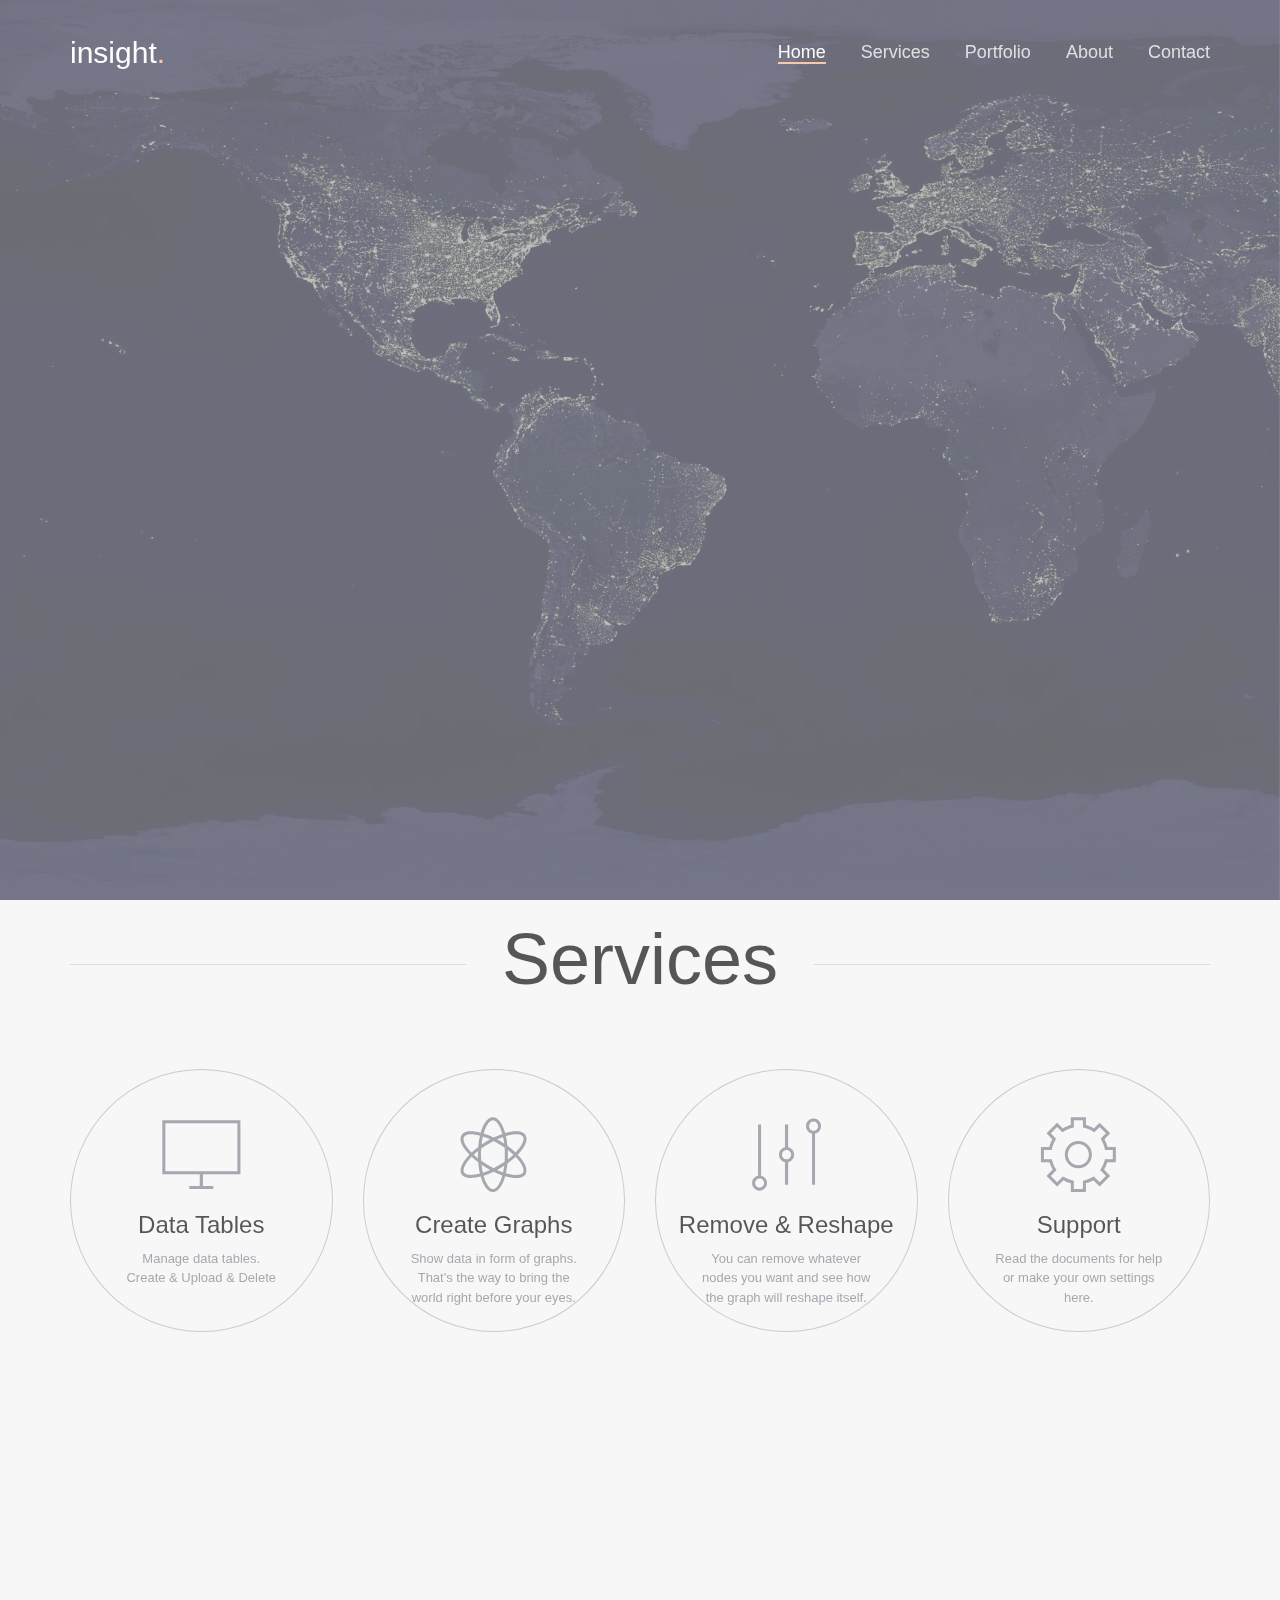
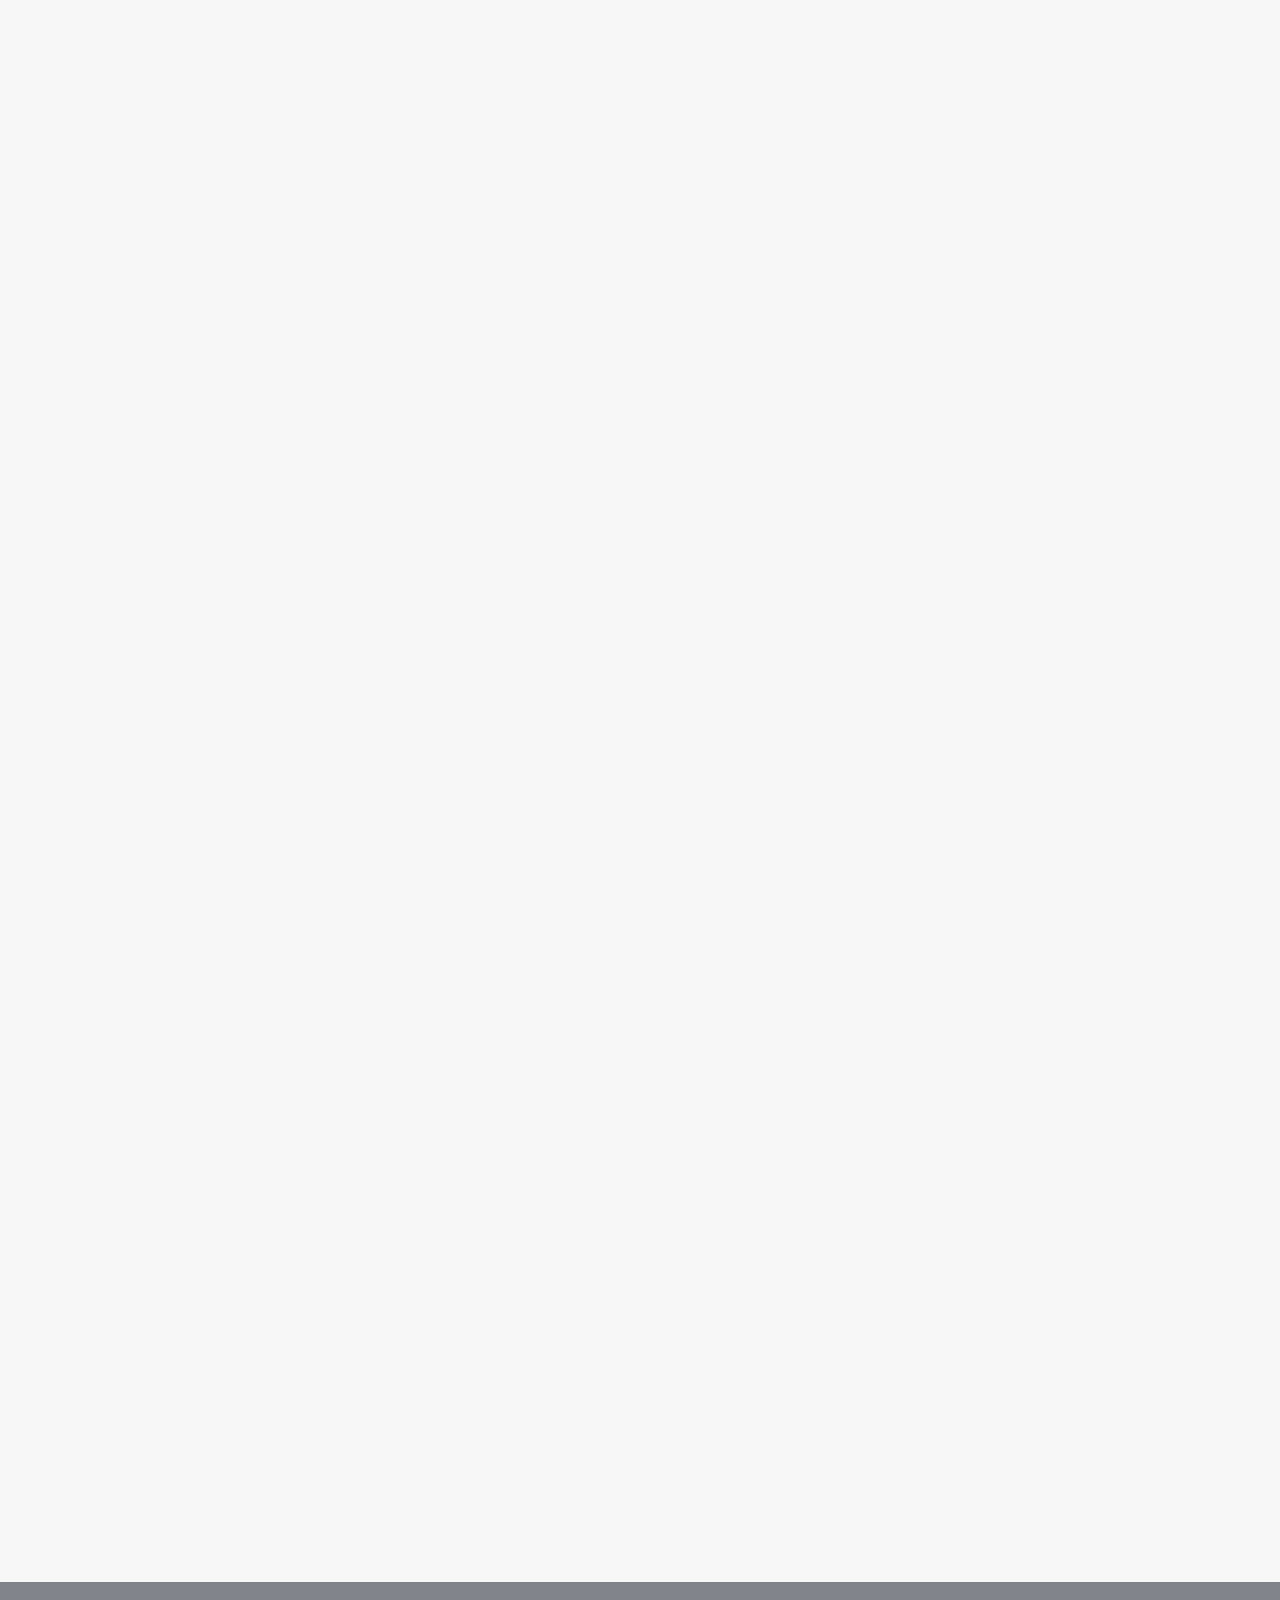
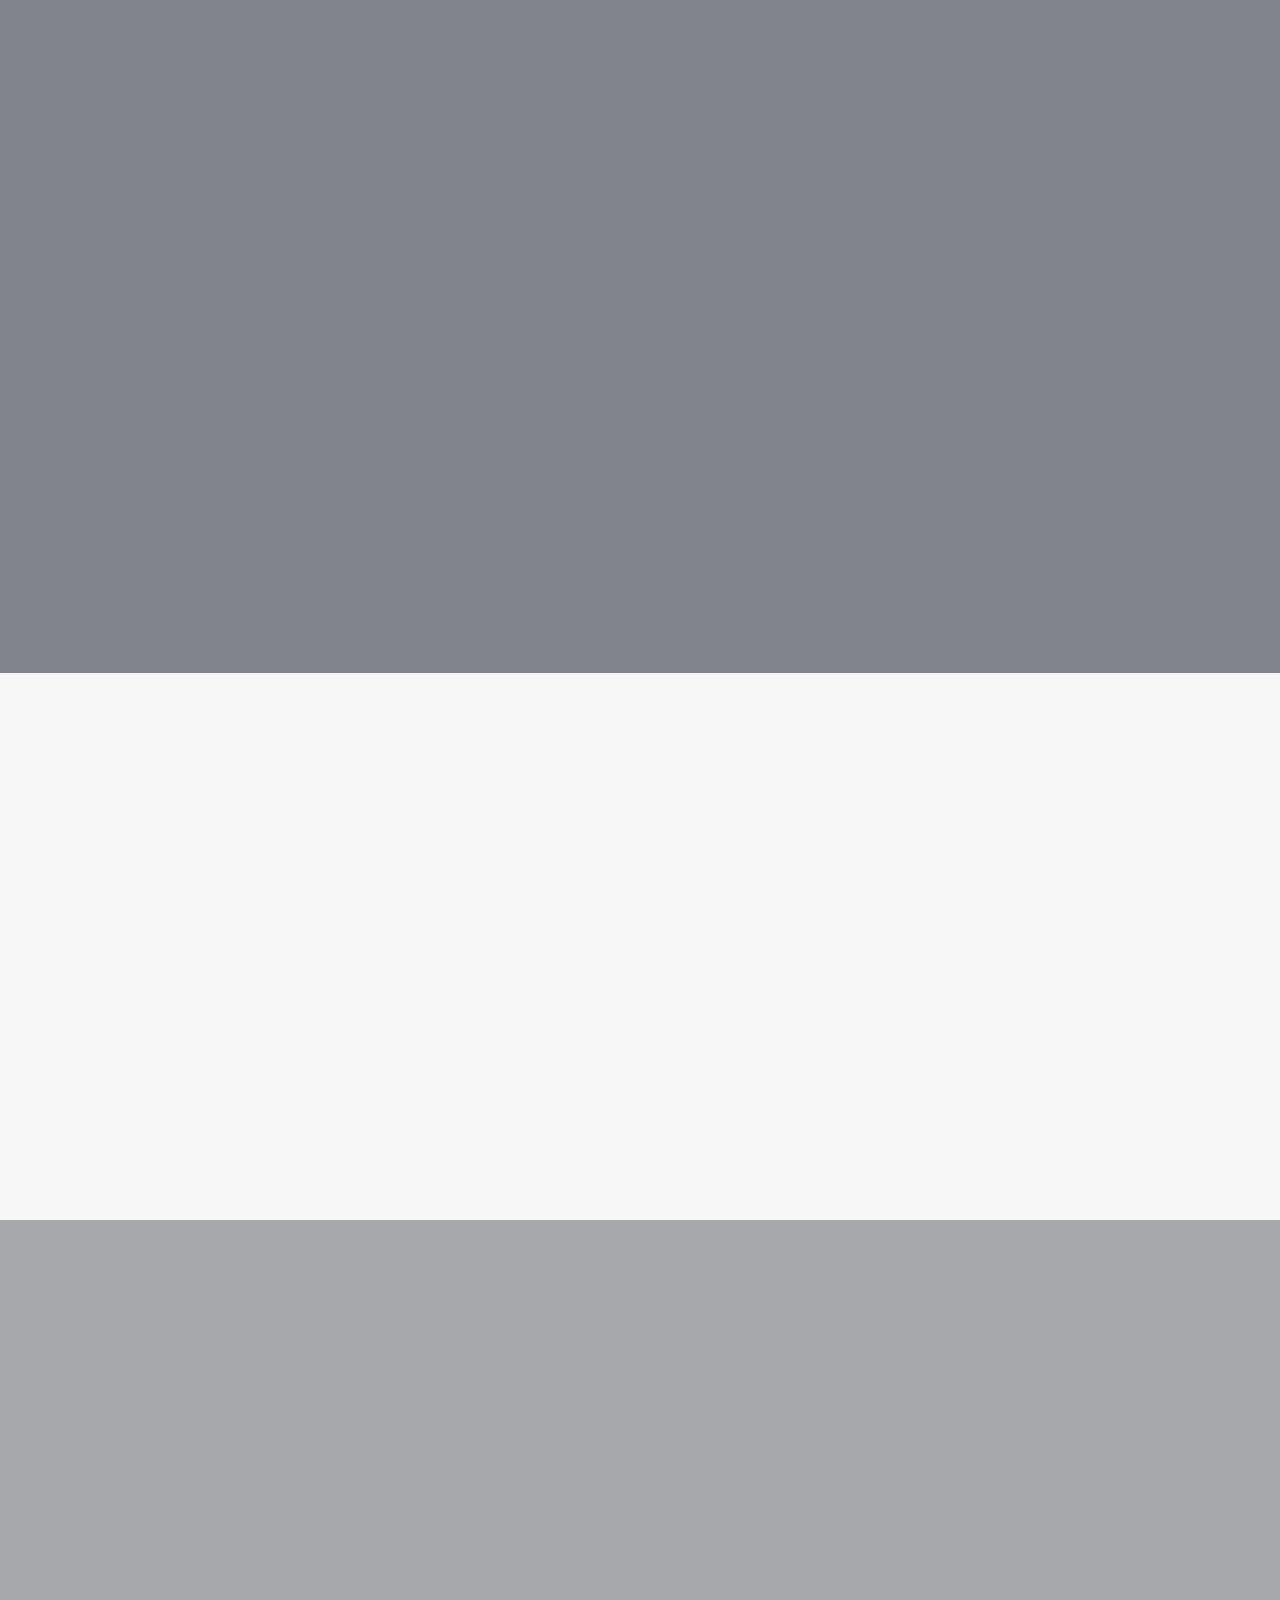
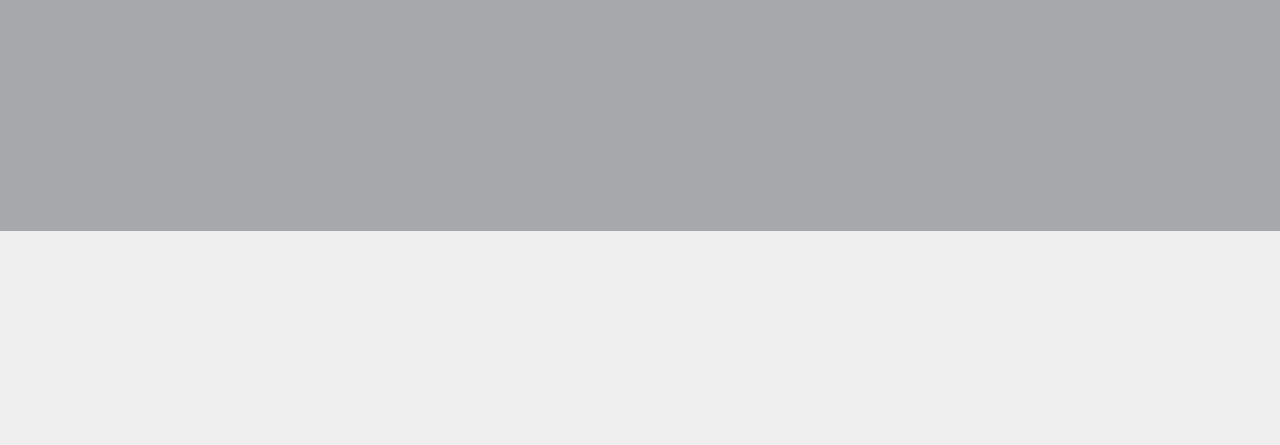
==== commit bb54769c: "update help page" ====
--- a/index.html
+++ b/index.html
@@ -64,8 +64,9 @@
 				<div class="fh5co-text">
 					<div class="container">
 						<div class="row text-center">
-							<h1 class="animate-box">Show the World Before Your Eyes </h1>
-							<p class="animate-box"><a href="insight/index.html" target="_blank" class="btn btn-primary btn-lg">Get Started</a></p>
+							<h1 class="animate-box">Show the World Before Your Eyes </h1>				
+							<p class="animate-box"><a href="platform/index.html" target="_blank" class="btn btn-primary btn-lg">Get Started</a></p>
+							<p class="animate-box"><a href="platform/help/help.html" target="_blank" class="btn btn-success btn-small">User Guide</a></p>
 							<div class="fh5co-go animate-box">
 								<a href="#" class="js-fh5co-next">See MORE DETAILS
 									<span><i class="icon-arrow-down2"></i></span>
@@ -94,7 +95,7 @@
                         <div class="services">
                             <div class="service-wrap">    
                                 <i class="pe-7s-monitor pe-dj pe-va"></i>
-                                <h3><a href="insight/index.html" target="_blank">Data Tables</a></h3>
+                                <h3><a href="platform/index.html" target="_blank">Data Tables</a></h3>
                                 <p>Manage data tables.<br/>Create & Upload & Delete</p>
                             </div>
                         </div>
@@ -104,7 +105,7 @@
                         <div class="services">
                             <div class="service-wrap">
                                 <i class="pe-7s-science pe-dj pe-va"></i>
-                                <h3><a href="insight/index.html" target="_blank">Create Graphs</a></h3>
+                                <h3><a href="platform/index.html" target="_blank">Create Graphs</a></h3>
                                 <p>Show data in form of graphs. That's the way to bring the world right before your eyes.</p>
                             </div>
                         </div>
@@ -113,7 +114,7 @@
                         <div class="services">
                             <div class="service-wrap">
                                 <i class="pe-7s-edit pe-dj pe-va"></i>
-                                <h3><a href="insight/index.html" target="_blank">Remove &amp; Reshape</a></h3>
+                                <h3><a href="platform/index.html" target="_blank">Remove &amp; Reshape</a></h3>
                                 <p>You can remove whatever nodes you want and see how the graph will reshape itself.</p>
                             </div>
                         </div>
@@ -122,7 +123,7 @@
                         <div class="services">
                             <div class="service-wrap">
                                 <i class="pe-7s-config pe-dj pe-va"></i>
-                                <h3><a href="insight/help.html" target="_blank">Support</a></h3>
+                                <h3><a href="platform/help/help.html" target="_blank">Support</a></h3>
                                 <p>Read the documents for help or make your own settings here.</p>
                             </div>
                         </div>
@@ -221,22 +222,22 @@
 					</div>
 					<div class="col-md-4 col-sm-4 col-xs-6 col-xxs-12 animate-box">
 						<div class="img-grid">
+							<img src="images/pic_9.jpg" alt="Free HTML5 template by FREEHTML5.co" class="img-responsive">
+							<a >
+								<div>
+									<span class="fh5co-meta">Details</span>
+									<h2 class="fh5co-title">Hierachical topology of the international web cache</h2>
+								</div>
+							</a>
+						</div>
+					</div>
+					<div class="col-md-4 col-sm-4 col-xs-6 col-xxs-12 animate-box">
+						<div class="img-grid">
 							<img src="images/pic_8.jpg" alt="Free HTML5 template by FREEHTML5.co" class="img-responsive">
 							<a >
 								<div>
 									<span class="fh5co-meta">Details</span>
 									<h2 class="fh5co-title">Map of protein-protein interactions.</h2>
-								</div>
-							</a>
-						</div>
-					</div>
-					<div class="col-md-4 col-sm-4 col-xs-6 col-xxs-12 animate-box">
-						<div class="img-grid">
-							<img src="images/pic_9.jpg" alt="Free HTML5 template by FREEHTML5.co" class="img-responsive">
-							<a >
-								<div>
-									<span class="fh5co-meta">Details</span>
-									<h2 class="fh5co-title">Hierachical topology of the international web cache</h2>
 								</div>
 							</a>
 						</div>
@@ -339,7 +340,7 @@
 								</li>
 								<li>
 									<blockquote>
-										<p>&ldquo;Most of us are linked by short chains of acquaintances — was first investigated as a question in sociolo- gy1,2 and is a feature of a range of networks arising in nature and technology.&rdquo; <cite>&mdash; The small world </cite></p>
+										<p>&ldquo;Most of us are linked by short chains of acquaintances — was first investigated as a question in sociology1,2 and is a feature of a range of networks arising in nature and technology.&rdquo; <cite>&mdash; The small world </cite></p>
 									</blockquote>
 								</li>
 							</ul>
@@ -353,7 +354,7 @@
 				<div class="row">
 					<div class="col-md-6 col-sm-6 animate-box">
 						<div class="fh5co-footer-widget">
-							<p>&copy; Insight. All Rights Reserved.</p>
+							<p>&copy; <i>Insight.</i> All Rights Reserved.</p>
 						</div>
 					</div>
 					<div class="col-md-6 col-sm-6 animate-box">
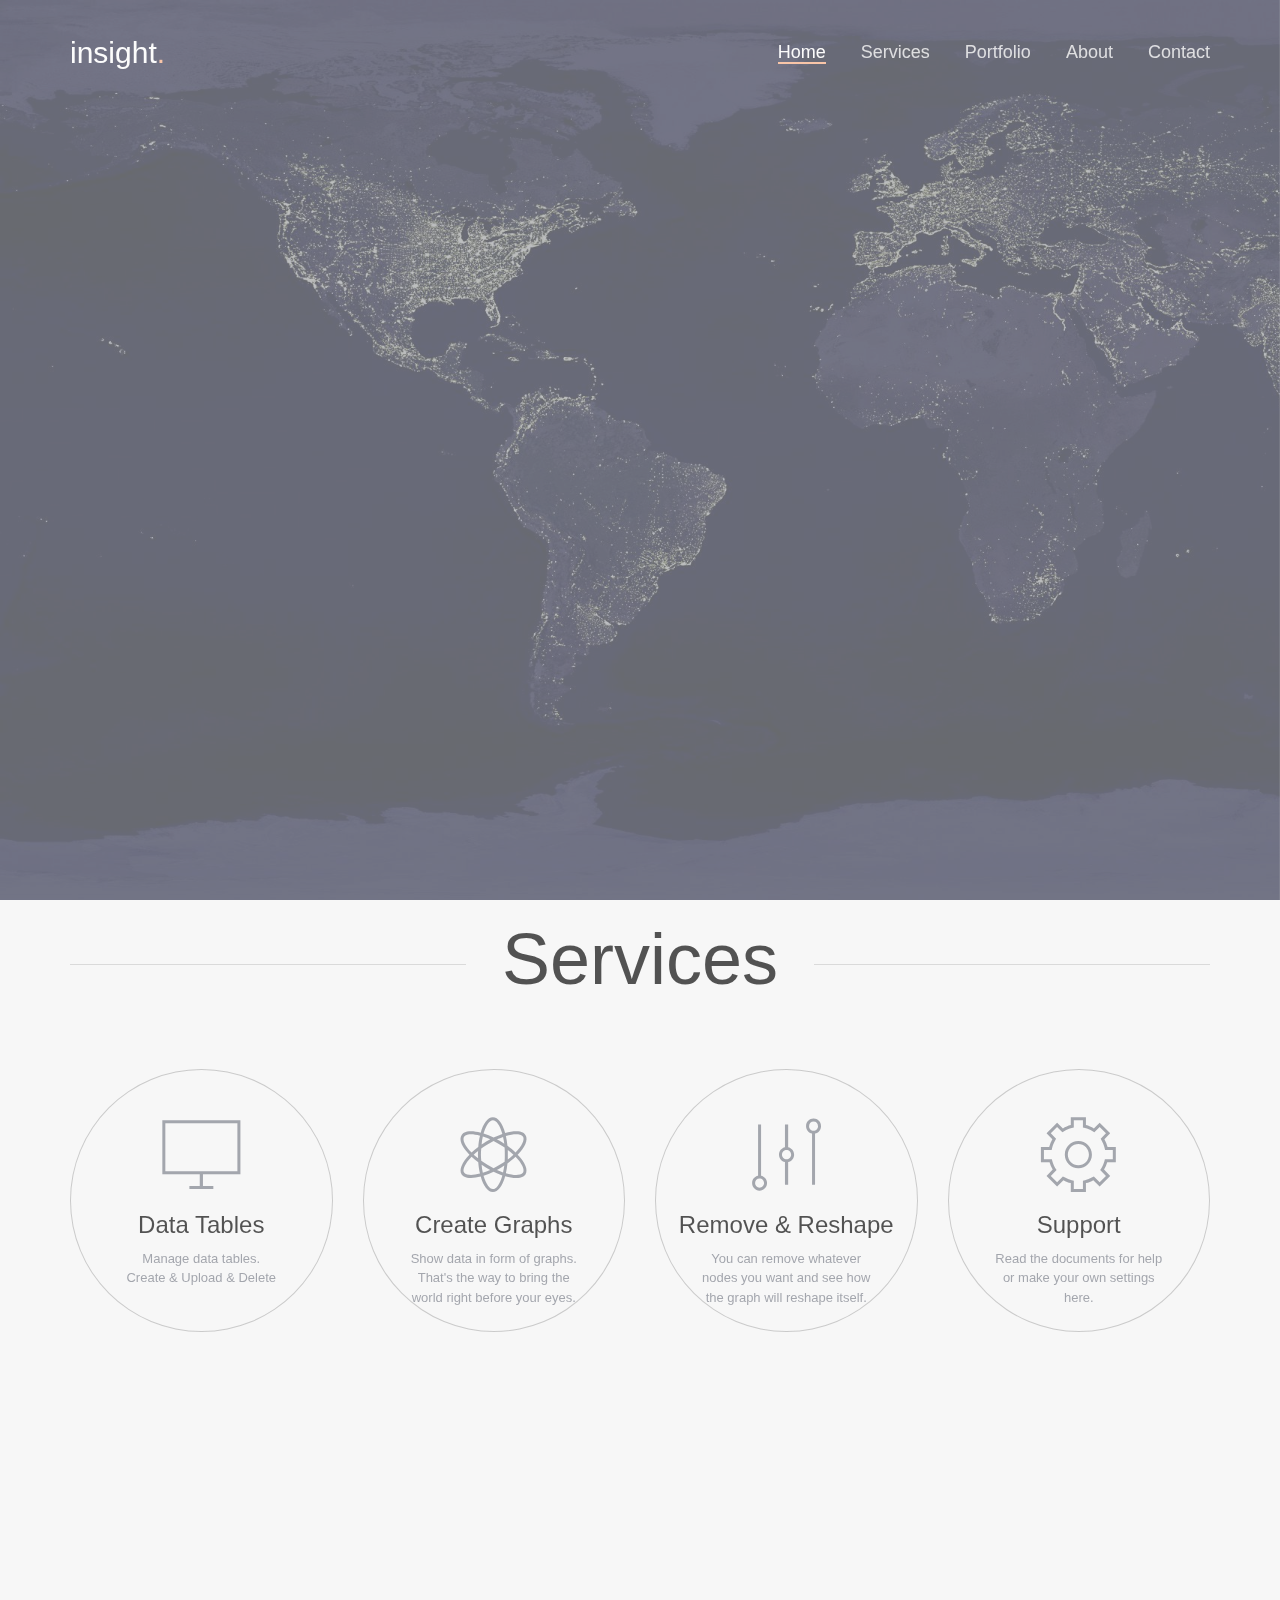
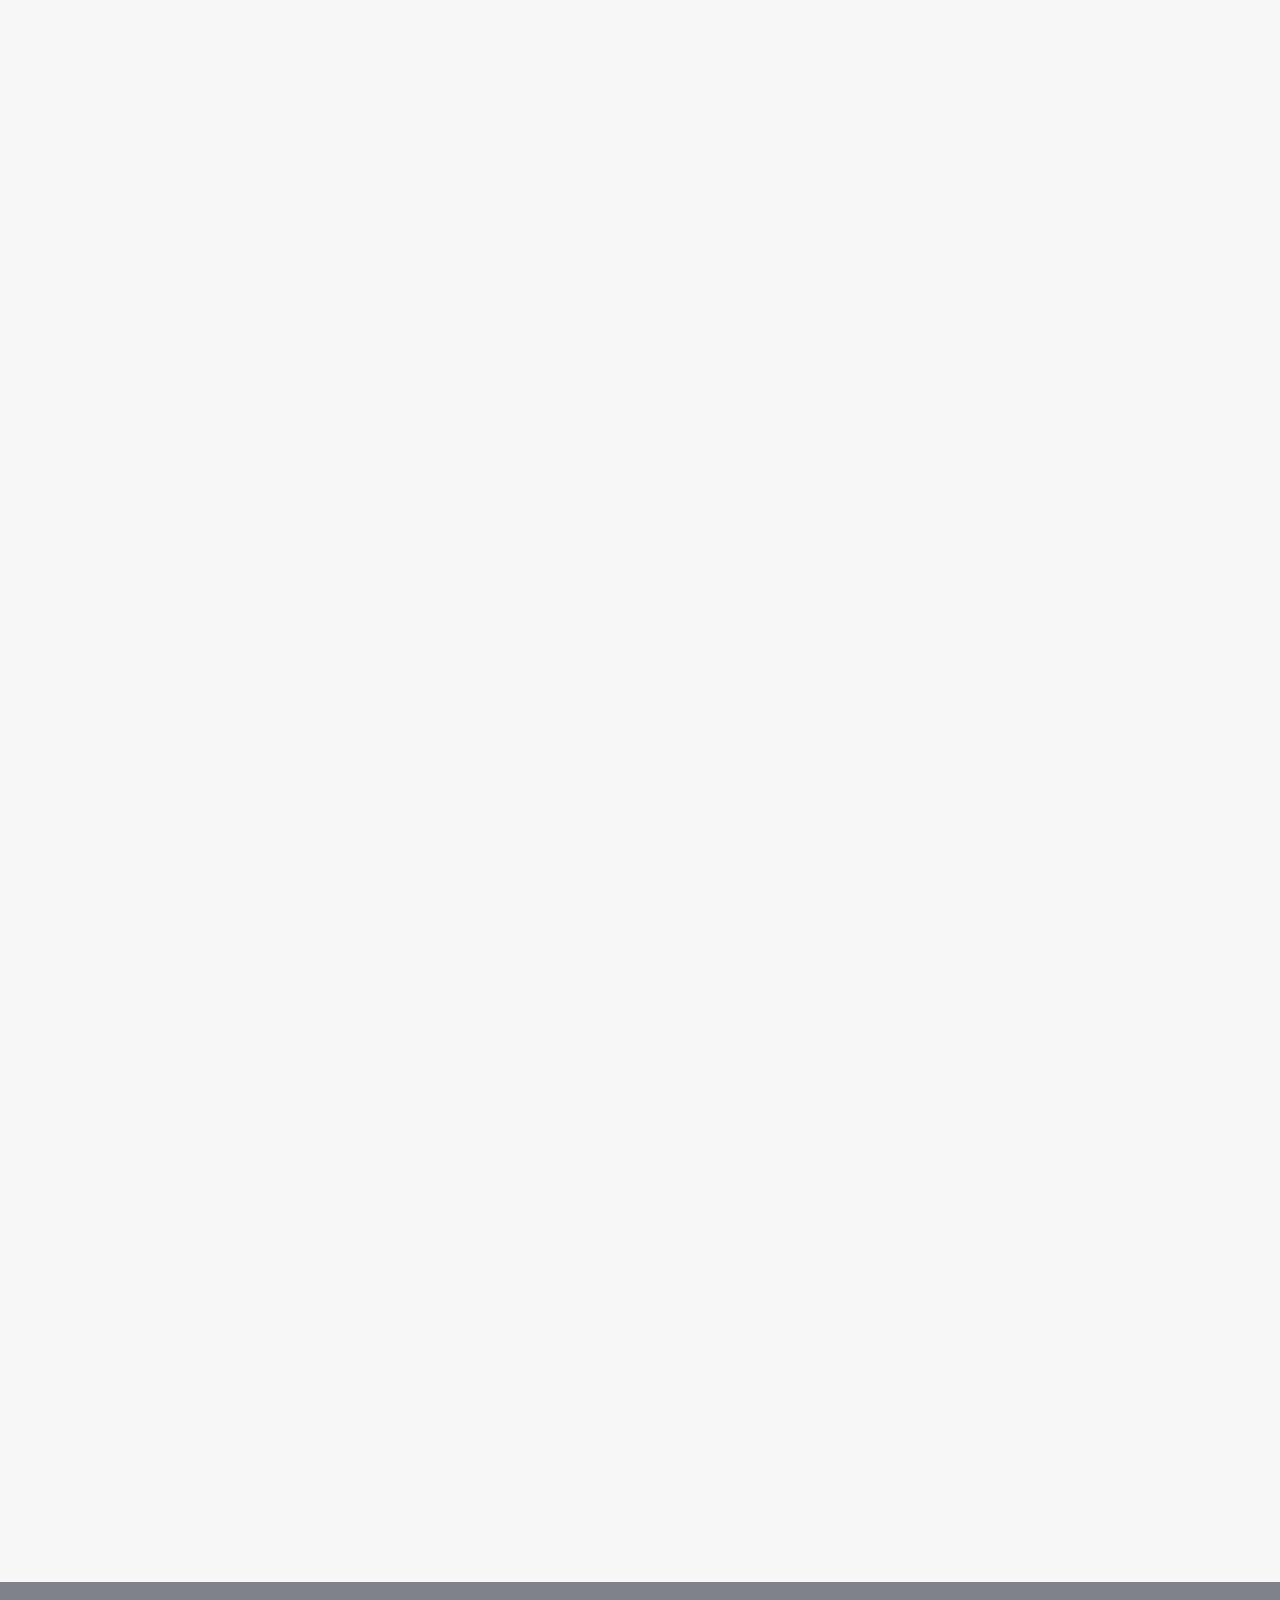
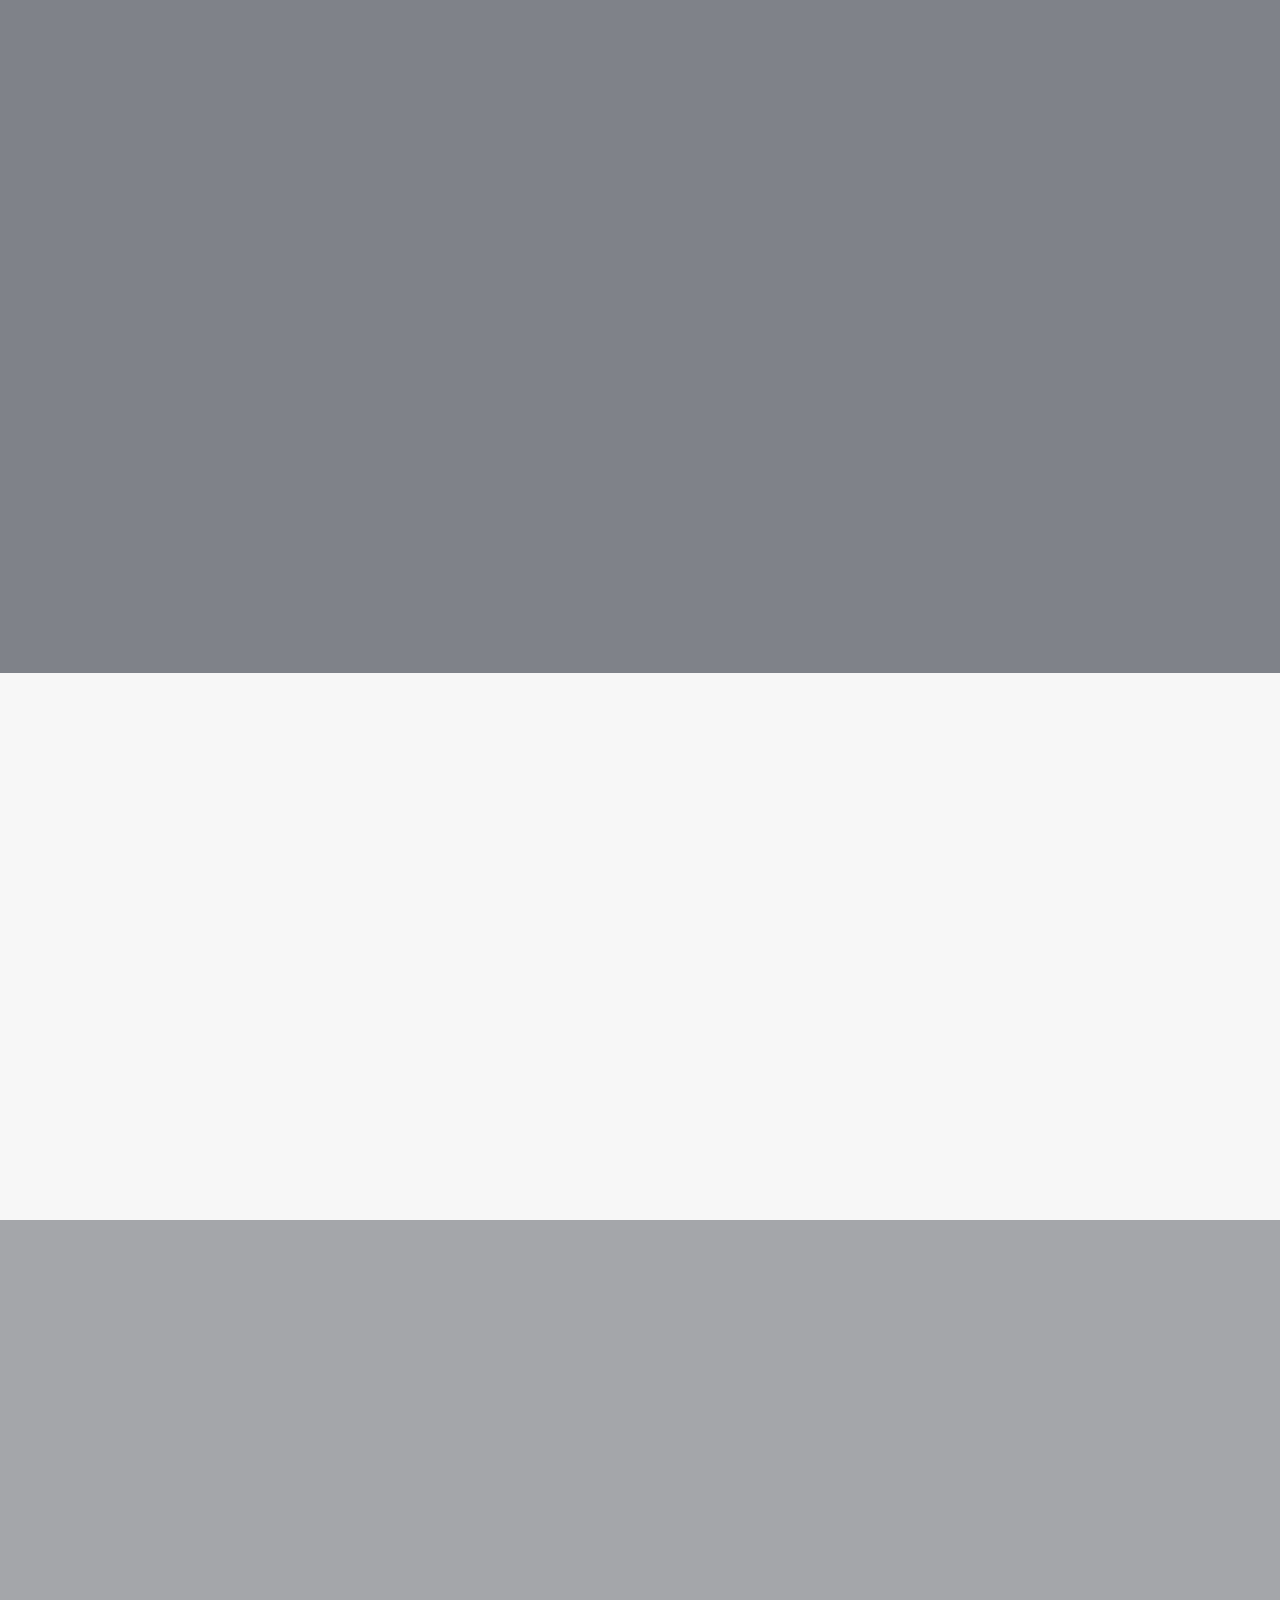
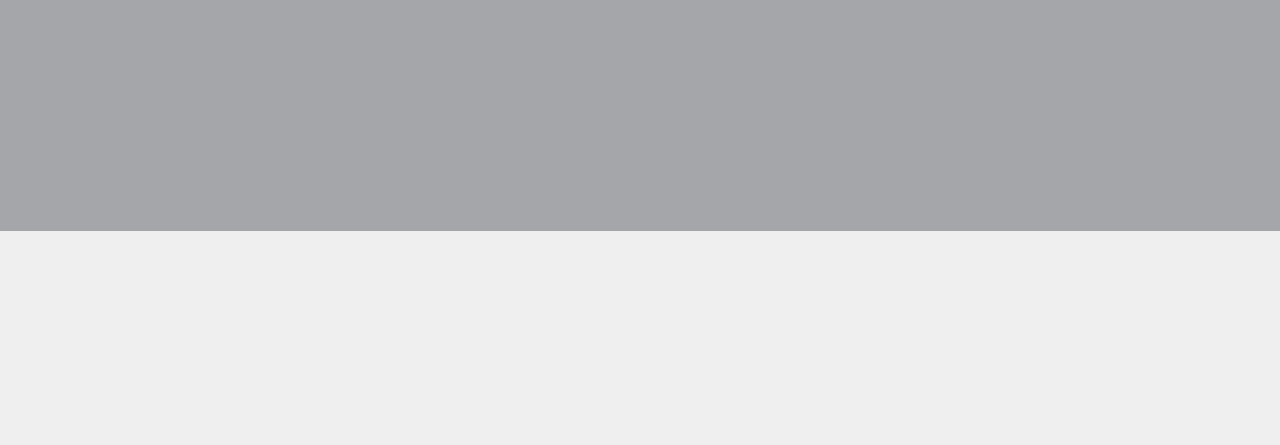
==== commit 9ea0cb53: "4-13" ====
--- a/index.html
+++ b/index.html
@@ -1,354 +1,337 @@
-
 <!DOCTYPE html>
-<!--[if lt IE 7]>      <html class="no-js lt-ie9 lt-ie8 lt-ie7"> <![endif]-->
-<!--[if IE 7]>         <html class="no-js lt-ie9 lt-ie8"> <![endif]-->
-<!--[if IE 8]>         <html class="no-js lt-ie9"> <![endif]-->
-<!--[if gt IE 8]><!--> 
-<html class="no-js"> <!--<![endif]-->
+<html class="no-js">
 	<head>
-	<meta charset="utf-8">
-	<meta http-equiv="X-UA-Compatible" content="IE=edge">
-	<title>Insight &mdash;  A Visualized Analysis Platform by CNC </title>
-	<meta name="viewport" content="width=device-width, initial-scale=1">
-	<meta name="description" content="insight--visualized platform" />
-	<meta name="keywords" content="visualized platform" />
-	<meta name="author" content="STEVEN GAO" />
-
-	<!-- Google Fonts 
-	<link href='http://fonts.useso.com/css?family=Roboto+Slab:400,700|Roboto:400,300,700' rel='stylesheet' type='text/css'>-->
-	<!-- Animate -->
-	<link rel="stylesheet" href="css/animate.css">
-	<!-- Flexslider -->
-	<link rel="stylesheet" href="css/flexslider.css">
-	<!-- Icomoon -->
-	<link rel="stylesheet" href="css/icomoon.css">
-	<!-- Bootstrap  -->
-	<link rel="stylesheet" href="css/bootstrap.css">
-
-	<link rel="stylesheet" href="css/style.css">
-
-
-	<!-- Modernizr JS -->
-	<script src="js/modernizr-2.6.2.min.js"></script>
-	<!-- FOR IE9 below -->
-	<!--[if lt IE 9]>
-	<script src="js/respond.min.js"></script>
-	<![endif]-->
-
+		<meta charset="utf-8">
+		<meta http-equiv="X-UA-Compatible" content="IE=edge">
+		<title>Insight. &mdash;  A Visualized Analysis Platform by CNC </title>
+		<meta name="viewport" content="width=device-width, initial-scale=1">
+		<meta name="description" content="insight--visualized platform" />
+		<meta name="keywords" content="insight visualized platform" />
+		<meta name="author" content="STEVEN GAO" />
+		<!--css files -->
+		<!-- Animate -->
+		<link rel="stylesheet" href="assets/css/animate.css">
+		<!-- Flexslider -->
+		<link rel="stylesheet" href="assets/css/flexslider.css">
+		<!-- Icomoon -->
+		<link rel="stylesheet" href="assets/css/icomoon.css">
+		<!-- Bootstrap  -->
+		<link rel="stylesheet" href="assets/css/bootstrap.css">
+		<!-- Style -->
+		<link rel="stylesheet" href="assets/css/style.css">
 	</head>
 	
 	<body>
-	<div id="fh5co-header">
-		<div class="container">
-			<!-- Mobile Toggle Menu Button -->
-			<a href="#" class="js-fh5co-nav-toggle fh5co-nav-toggle"><i></i></a>
-			<div id="fh5co-logo">
-				<a href="index.html">insight<span>.</span></a>
-			</div>
-			<nav id="fh5co-main-nav">
-				<ul>
-					<li><a href="#" data-nav-section="home">Home</a></li>
-					<li><a href="#" data-nav-section="services">Services</a></li>
-					<li><a href="#" data-nav-section="portfolio">Portfolio</a></li>
-					<li><a href="#" data-nav-section="about">About</a></li>
-					<li><a href="#" data-nav-section="contact">Contact</a></li>
-				</ul>
-			</nav>
+		<div id="fh5co-header">
+			<div class="container">
+				<!-- Mobile Toggle Menu Button -->
+				<a href="#" class="js-fh5co-nav-toggle fh5co-nav-toggle"><i></i></a>
+				<div id="fh5co-logo">
+					<a href="index.html">insight<span>.</span></a>
+				</div>
+				<nav id="fh5co-main-nav">
+					<ul>
+						<li><a href="#" data-nav-section="home">Home</a></li>
+						<li><a href="#" data-nav-section="services">Services</a></li>
+						<li><a href="#" data-nav-section="portfolio">Portfolio</a></li>
+						<li><a href="#" data-nav-section="about">About</a></li>
+						<li><a href="#" data-nav-section="contact">Contact</a></li>
+					</ul>
+				</nav>
+			</div>
 		</div>
-	</div>
-	<div id="fh5co-main">
-		<div class="fh5co-overlay-mobile"></div>
-		<div id="fh5co-home" class="js-fullheight" data-section="home">
-			<div class="flexslider">
+		<div id="fh5co-main">
+			<div class="fh5co-overlay-mobile"></div>
+			<div id="fh5co-home" class="js-fullheight" data-section="home">
+				<div class="flexslider">
+					<div class="fh5co-overlay"></div>
+					<div class="fh5co-text">
+						<div class="container">
+							<div class="row text-center">
+								<h1 class="animate-box">Show the World Before Your Eyes </h1>				
+								<p class="animate-box"><a href="platform/index.html" target="_blank" class="btn btn-primary btn-lg">Get Started</a></p>
+								<p class="animate-box"><a href="platform/help/help.html" target="_blank" class="btn btn-success btn-small">User Guide</a></p>
+								<div class="fh5co-go animate-box">
+									<a href="#" class="js-fh5co-next">See MORE DETAILS
+										<span><i class="icon-arrow-down2"></i></span>
+									</a>
+								</div>
+							</div>
+						</div>
+					</div>
+				  	<ul class="slides">
+					   	<li style="background-image: url(assets/images/slide_1.jpg);" data-stellar-background-ratio="0.5"></li>
+					   	<li style="background-image: url(assets/images/slide_2.jpg);" data-stellar-background-ratio="0.5"></li>
+					   	<li style="background-image: url(assets/images/slide_3.jpg);" data-stellar-background-ratio="0.5"></li>
+				  	</ul>
+	
+				</div>
+			</div>
+	
+			<div id="fh5co-services" data-section="services">
+				<div class="container">
+					<link rel="stylesheet" href="assets/css/pe-icon-7-stroke.css">
+					<link rel="stylesheet" href="assets/css/style_1.css">
+	                <h3 class="block_title">Services</h3>
+	                <div class="row">
+	                    <div class="col-md-3 col-sm-6">
+	                        <div class="services">
+	                            <div class="service-wrap">    
+	                                <i class="pe-7s-monitor pe-dj pe-va"></i>
+	                                <h3><a href="platform/index.html" target="_blank">Data Tables</a></h3>
+	                                <p>Manage data tables.<br/>Create & Upload & Delete</p>
+	                            </div>
+	                        </div>
+	                        
+	                    </div>
+	                    <div class="col-md-3 col-sm-6">
+	                        <div class="services">
+	                            <div class="service-wrap">
+	                                <i class="pe-7s-science pe-dj pe-va"></i>
+	                                <h3><a href="platform/index.html" target="_blank">Create Graphs</a></h3>
+	                                <p>Show data in form of graphs. That's the way to bring the world right before your eyes.</p>
+	                            </div>
+	                        </div>
+	                    </div>
+	                    <div class="col-md-3 col-sm-6">
+	                        <div class="services">
+	                            <div class="service-wrap">
+	                                <i class="pe-7s-edit pe-dj pe-va"></i>
+	                                <h3><a href="platform/index.html" target="_blank">Remove &amp; Reshape</a></h3>
+	                                <p>You can remove whatever nodes you want and see how the graph will reshape itself.</p>
+	                            </div>
+	                        </div>
+	                    </div>
+	                    <div class="col-md-3 col-sm-6">
+	                        <div class="services">
+	                            <div class="service-wrap">
+	                                <i class="pe-7s-config pe-dj pe-va"></i>
+	                                <h3><a href="platform/help/help.html" target="_blank">Support</a></h3>
+	                                <p>Read the documents for help or make your own settings here.</p>
+	                            </div>
+	                        </div>
+	                    </div>
+	                </div>
+	            </div>
+			</div>
+	
+			<div id="fh5co-portfolio" data-section="portfolio">
+				<div class="container">
+					<div class="row r-pb">
+						<div class="col-md-8 col-md-offset-2 text-center section-heading">
+							<h2 class="fh5co-section-title animate-box">Portfolio</h2>
+							<p class="fh5co-lead animate-box">The world is so big and we are so small. Use <i>insight</i> to bring the world right before your eyes.</p>
+						</div>
+					</div>
+					<div class="row">
+						<div class="col-md-4 col-sm-4 col-xs-6 col-xxs-12 animate-box">
+							<div class="img-grid">
+								<img src="assets/images/pic_1.jpg" alt="Free HTML5 template by FREEHTML5.co" class="img-responsive">
+								<a  >
+									<div>
+										<span class="fh5co-meta">Details</span>
+										<h2 class="fh5co-title">A macroscopic snapshot of Internet connectivity</h2>
+									</div>
+								</a>
+							</div>
+						</div>
+						<div class="col-md-4 col-sm-4 col-xs-6 col-xxs-12 animate-box">
+							<div class="img-grid">
+								<img src="assets/images/pic_2.jpg" alt="Free HTML5 template by FREEHTML5.co" class="img-responsive">
+								<a >
+									<div>
+										<span class="fh5co-meta">Details</span>
+										<h2 class="fh5co-title">Arc map showing the world-wide internet traffic </h2>
+									</div>
+								</a>
+							</div>
+						</div>
+						<div class="col-md-4 col-sm-4 col-xs-6 col-xxs-12 animate-box">
+							<div class="img-grid">
+								<img src="assets/images/pic_3.jpg" alt="Free HTML5 template by FREEHTML5.co" class="img-responsive">
+								<a >
+									<div>
+										<span class="fh5co-meta">Details</span>
+										<h2 class="fh5co-title">Map of internet : colored by IP addresses</h2>
+									</div>
+								</a>
+							</div>
+						</div>
+	
+						<div class="col-md-4 col-sm-4 col-xs-6 col-xxs-12 animate-box">
+							<div class="img-grid">
+								<img src="assets/images/pic_4.jpg" alt="Free HTML5 template by FREEHTML5.co" class="img-responsive">
+								<a >
+									<div>
+										<span class="fh5co-meta">Details</span>
+										<h2 class="fh5co-title">New Internet maps with an amazing color range.</h2>
+									</div>
+								</a>
+							</div>
+						</div>
+						<div class="col-md-4 col-sm-4 col-xs-6 col-xxs-12 animate-box">
+							<div class="img-grid">
+								<img src="assets/images/pic_5.jpg" alt="Free HTML5 template by FREEHTML5.co" class="img-responsive">
+								<a >
+									<div>
+										<span class="fh5co-meta">Details</span>
+										<h2 class="fh5co-title">Image of Social links in Canberra, Australia</h2>
+									</div>
+								</a>
+							</div>
+						</div>
+						<div class="col-md-4 col-sm-4 col-xs-6 col-xxs-12 animate-box">
+							<div class="img-grid">
+								<img src="assets/images/pic_6.jpg" alt="Free HTML5 template by FREEHTML5.co" class="img-responsive">
+								<a >
+									<div>
+										<span class="fh5co-meta">Details</span>
+										<h2 class="fh5co-title">Mapping the internet : tracing domain routes</h2>
+									</div>
+								</a>
+							</div>
+						</div>
+	
+						<div class="col-md-4 col-sm-4 col-xs-6 col-xxs-12 animate-box">
+							<div class="img-grid">
+								<img src="assets/images/pic_7.jpg" alt="Free HTML5 template by FREEHTML5.co" class="img-responsive">
+								<a >
+									<div>
+										<span class="fh5co-meta">Details</span>
+										<h2 class="fh5co-title">The largest connected component of patented Boston inventors in the mid-1990s</h2>
+									</div>
+								</a>
+							</div>
+						</div>
+						<div class="col-md-4 col-sm-4 col-xs-6 col-xxs-12 animate-box">
+							<div class="img-grid">
+								<img src="assets/images/pic_9.jpg" alt="Free HTML5 template by FREEHTML5.co" class="img-responsive">
+								<a >
+									<div>
+										<span class="fh5co-meta">Details</span>
+										<h2 class="fh5co-title">Hierachical topology of the international web cache</h2>
+									</div>
+								</a>
+							</div>
+						</div>
+						<div class="col-md-4 col-sm-4 col-xs-6 col-xxs-12 animate-box">
+							<div class="img-grid">
+								<img src="assets/images/pic_8.jpg" alt="Free HTML5 template by FREEHTML5.co" class="img-responsive">
+								<a >
+									<div>
+										<span class="fh5co-meta">Details</span>
+										<h2 class="fh5co-title">Map of protein-protein interactions.</h2>
+									</div>
+								</a>
+							</div>
+						</div>
+	
+						<div class="col-md-4 col-sm-4 col-xs-6 col-xxs-12 animate-box">
+							<div class="img-grid">
+								<img src="assets/images/pic_10.jpg" alt="Free HTML5 template by FREEHTML5.co" class="img-responsive">
+								<a >
+									<div>
+										<span class="fh5co-meta">Details</span>
+										<h2 class="fh5co-title">neural network</h2>
+									</div>
+								</a>
+							</div>
+						</div>
+						<div class="col-md-4 col-sm-4 col-xs-6 col-xxs-12 animate-box">
+							<div class="img-grid">
+								<img src="assets/images/pic_11.jpg" alt="Free HTML5 template by FREEHTML5.co" class="img-responsive">
+								<a >
+									<div>
+										<span class="fh5co-meta">Details</span>
+										<h2 class="fh5co-title">The Legend of Sword and Fairy NPC relationship.</h2>
+									</div>
+								</a>
+							</div>
+						</div>
+						<div class="col-md-4 col-sm-4 col-xs-6 col-xxs-12 animate-box">
+							<div class="img-grid">
+								<img src="assets/images/pic_12.jpg" alt="Free HTML5 template by FREEHTML5.co" class="img-responsive">
+								<a >
+									<div>
+										<span class="fh5co-meta">Details</span>
+										<h2 class="fh5co-title">Relationship in Les-Miserables.</h2>
+									</div>
+								</a>
+							</div>
+						</div>
+	
+					</div>
+				</div>
+			</div>
+	
+			<div id="fh5co-about" data-section="about">
+				<div class="container">
+					<div class="row r-pb">
+						<div class="col-md-8 col-md-offset-2 text-center section-heading animate-box">
+							<h2 class="fh5co-section-title">About</h2>
+							<p class="fh5co-lead">Want to get a deep comprehension of the world ? Use <i>insight</i>, a visualized data analysis platform.  </p>
+						</div>
+					</div>
+					<div class="row">
+						<div class="col-md-6 animate-box">
+							<div class="fh5co-text with-plus">
+								<h2>M.E.J. Newman</h2>
+								<span class="fh5co-meta">Professor of the University of Michigan</span>
+								<p>Complex network theory, a marriage of ideas and methods from statistical physics and graph theory, has become one of the most successful frameworks for studying systems that that interact through an intricate</p>
+							</div>
+						</div>
+						<div class="col-md-6 animate-box">
+							<div class="fh5co-text">
+								<h2>Steven H. Strogatz</h2>
+								<span class="fh5co-meta">Professor of Cornell University</span>
+								<p>In the longer run, network thinking will become essential to all branches of science as we struggle to interpret the data pouring in from neurobiology, genomics, ecology, finance and the World-Wide Web. </p>
+							</div>
+						</div>
+	
+					</div>
+				</div>
+			</div>
+	
+			<div id="fh5co-contact" data-section="contact">
+				<div class="container">
+					<div class="row">
+						<div class="col-md-8 col-md-offset-2 text-center section-heading">
+							<h2 class="fh5co-section-title animate-box">Contact</h2>
+							<p class="fh5co-lead animate-box">We'd love to talk about your story.</p>
+							<p class="animate-box">Time goes by so fast, people go in and out of your life. You must never miss the opportunity to tell these people how much they mean to you.</p>
+							<p class="animate-box"><a href="mailto:gaoyile@126.com" class="btn btn-primary btn-lg">Get in touch</a></p>
+						</div>
+					</div>
+				</div>
+			</div>
+	
+			<div id="fh5co-testimony" style="background-image: url(assets/images/slide_1.jpg);" data-stellar-background-ratio="0.5">
 				<div class="fh5co-overlay"></div>
-				<div class="fh5co-text">
-					<div class="container">
-						<div class="row text-center">
-							<h1 class="animate-box">Show the World Before Your Eyes </h1>				
-							<p class="animate-box"><a href="platform/index.html" target="_blank" class="btn btn-primary btn-lg">Get Started</a></p>
-							<p class="animate-box"><a href="platform/help/help.html" target="_blank" class="btn btn-success btn-small">User Guide</a></p>
-							<div class="fh5co-go animate-box">
-								<a href="#" class="js-fh5co-next">See MORE DETAILS
-									<span><i class="icon-arrow-down2"></i></span>
-								</a>
-							</div>
-						</div>
-					</div>
-				</div>
-			  	<ul class="slides">
-				   	<li style="background-image: url(images/slide_1.jpg);" data-stellar-background-ratio="0.5"></li>
-				   	<li style="background-image: url(images/slide_2.jpg);" data-stellar-background-ratio="0.5"></li>
-				   	<li style="background-image: url(images/slide_3.jpg);" data-stellar-background-ratio="0.5"></li>
-			  	</ul>
-
+				<div class="container">
+					<div class="row">
+						<div class="flexslider animate-box">
+								<ul class="slides">
+									<li>
+										<blockquote>
+											<p>&ldquo;One of the challenges in complex network research is the identification of essential structural features that are typically masked by the network’s topological complexity &rdquo; <cite>&mdash; Dirk Brockmann</cite></p>
+										</blockquote>
+									</li>
+									<li>
+										<blockquote>
+											<p>&ldquo;Everyone and everything is six or fewer steps away from any other person in the world, so that a chain of "a friend of a friend" statements can be made to connect any two people in a maximum of six steps.&rdquo; <cite>&mdash; Six degrees of separation</cite></p>
+										</blockquote>
+									</li>
+									<li>
+										<blockquote>
+											<p>&ldquo;Most of us are linked by short chains of acquaintances — was first investigated as a question in sociology1,2 and is a feature of a range of networks arising in nature and technology.&rdquo; <cite>&mdash; The small world </cite></p>
+										</blockquote>
+									</li>
+								</ul>
+						</div>
+					</div>
+				</div>
 			</div>
 		</div>
-
-		<div id="fh5co-services" data-section="services">
-			<div class="container">
-				<link rel="stylesheet" href="assets/font_icon/css/pe-icon-7-stroke.css">
-    			<link rel="stylesheet" href="assets/css/animate.css">
-				<link rel="stylesheet" href="assets/css/style.css">
-                <h3 class="block_title">Services</h3>
-                <div class="row">
-                    <div class="col-md-3 col-sm-6">
-                        <div class="services">
-                            <div class="service-wrap">    
-                                <i class="pe-7s-monitor pe-dj pe-va"></i>
-                                <h3><a href="platform/index.html" target="_blank">Data Tables</a></h3>
-                                <p>Manage data tables.<br/>Create & Upload & Delete</p>
-                            </div>
-                        </div>
-                        
-                    </div>
-                    <div class="col-md-3 col-sm-6">
-                        <div class="services">
-                            <div class="service-wrap">
-                                <i class="pe-7s-science pe-dj pe-va"></i>
-                                <h3><a href="platform/index.html" target="_blank">Create Graphs</a></h3>
-                                <p>Show data in form of graphs. That's the way to bring the world right before your eyes.</p>
-                            </div>
-                        </div>
-                    </div>
-                    <div class="col-md-3 col-sm-6">
-                        <div class="services">
-                            <div class="service-wrap">
-                                <i class="pe-7s-edit pe-dj pe-va"></i>
-                                <h3><a href="platform/index.html" target="_blank">Remove &amp; Reshape</a></h3>
-                                <p>You can remove whatever nodes you want and see how the graph will reshape itself.</p>
-                            </div>
-                        </div>
-                    </div>
-                    <div class="col-md-3 col-sm-6">
-                        <div class="services">
-                            <div class="service-wrap">
-                                <i class="pe-7s-config pe-dj pe-va"></i>
-                                <h3><a href="platform/help/help.html" target="_blank">Support</a></h3>
-                                <p>Read the documents for help or make your own settings here.</p>
-                            </div>
-                        </div>
-                    </div>
-                </div>
-            </div>
-		</div>
-
-		<div id="fh5co-portfolio" data-section="portfolio">
-			<div class="container">
-				<div class="row r-pb">
-					<div class="col-md-8 col-md-offset-2 text-center section-heading">
-						<h2 class="fh5co-section-title animate-box">Portfolio</h2>
-						<p class="fh5co-lead animate-box">The world is so big and we are so small. Use <i>insight</i> to bring the world right before your eyes.</p>
-					</div>
-				</div>
-				<div class="row">
-					<div class="col-md-4 col-sm-4 col-xs-6 col-xxs-12 animate-box">
-						<div class="img-grid">
-							<img src="images/pic_1.jpg" alt="Free HTML5 template by FREEHTML5.co" class="img-responsive">
-							<a  >
-								<div>
-									<span class="fh5co-meta">Details</span>
-									<h2 class="fh5co-title">A macroscopic snapshot of Internet connectivity</h2>
-								</div>
-							</a>
-						</div>
-					</div>
-					<div class="col-md-4 col-sm-4 col-xs-6 col-xxs-12 animate-box">
-						<div class="img-grid">
-							<img src="images/pic_2.jpg" alt="Free HTML5 template by FREEHTML5.co" class="img-responsive">
-							<a >
-								<div>
-									<span class="fh5co-meta">Details</span>
-									<h2 class="fh5co-title">Arc map showing the world-wide internet traffic </h2>
-								</div>
-							</a>
-						</div>
-					</div>
-					<div class="col-md-4 col-sm-4 col-xs-6 col-xxs-12 animate-box">
-						<div class="img-grid">
-							<img src="images/pic_3.jpg" alt="Free HTML5 template by FREEHTML5.co" class="img-responsive">
-							<a >
-								<div>
-									<span class="fh5co-meta">Details</span>
-									<h2 class="fh5co-title">Map of internet : colored by IP addresses</h2>
-								</div>
-							</a>
-						</div>
-					</div>
-
-					<div class="col-md-4 col-sm-4 col-xs-6 col-xxs-12 animate-box">
-						<div class="img-grid">
-							<img src="images/pic_4.jpg" alt="Free HTML5 template by FREEHTML5.co" class="img-responsive">
-							<a >
-								<div>
-									<span class="fh5co-meta">Details</span>
-									<h2 class="fh5co-title">New Internet maps with an amazing color range.</h2>
-								</div>
-							</a>
-						</div>
-					</div>
-					<div class="col-md-4 col-sm-4 col-xs-6 col-xxs-12 animate-box">
-						<div class="img-grid">
-							<img src="images/pic_5.jpg" alt="Free HTML5 template by FREEHTML5.co" class="img-responsive">
-							<a >
-								<div>
-									<span class="fh5co-meta">Details</span>
-									<h2 class="fh5co-title">Image of Social links in Canberra, Australia</h2>
-								</div>
-							</a>
-						</div>
-					</div>
-					<div class="col-md-4 col-sm-4 col-xs-6 col-xxs-12 animate-box">
-						<div class="img-grid">
-							<img src="images/pic_6.jpg" alt="Free HTML5 template by FREEHTML5.co" class="img-responsive">
-							<a >
-								<div>
-									<span class="fh5co-meta">Details</span>
-									<h2 class="fh5co-title">Mapping the internet : tracing domain routes</h2>
-								</div>
-							</a>
-						</div>
-					</div>
-
-					<div class="col-md-4 col-sm-4 col-xs-6 col-xxs-12 animate-box">
-						<div class="img-grid">
-							<img src="images/pic_7.jpg" alt="Free HTML5 template by FREEHTML5.co" class="img-responsive">
-							<a >
-								<div>
-									<span class="fh5co-meta">Details</span>
-									<h2 class="fh5co-title">The largest connected component of patented Boston inventors in the mid-1990s</h2>
-								</div>
-							</a>
-						</div>
-					</div>
-					<div class="col-md-4 col-sm-4 col-xs-6 col-xxs-12 animate-box">
-						<div class="img-grid">
-							<img src="images/pic_9.jpg" alt="Free HTML5 template by FREEHTML5.co" class="img-responsive">
-							<a >
-								<div>
-									<span class="fh5co-meta">Details</span>
-									<h2 class="fh5co-title">Hierachical topology of the international web cache</h2>
-								</div>
-							</a>
-						</div>
-					</div>
-					<div class="col-md-4 col-sm-4 col-xs-6 col-xxs-12 animate-box">
-						<div class="img-grid">
-							<img src="images/pic_8.jpg" alt="Free HTML5 template by FREEHTML5.co" class="img-responsive">
-							<a >
-								<div>
-									<span class="fh5co-meta">Details</span>
-									<h2 class="fh5co-title">Map of protein-protein interactions.</h2>
-								</div>
-							</a>
-						</div>
-					</div>
-
-					<div class="col-md-4 col-sm-4 col-xs-6 col-xxs-12 animate-box">
-						<div class="img-grid">
-							<img src="images/pic_10.jpg" alt="Free HTML5 template by FREEHTML5.co" class="img-responsive">
-							<a >
-								<div>
-									<span class="fh5co-meta">Details</span>
-									<h2 class="fh5co-title">neural network</h2>
-								</div>
-							</a>
-						</div>
-					</div>
-					<div class="col-md-4 col-sm-4 col-xs-6 col-xxs-12 animate-box">
-						<div class="img-grid">
-							<img src="images/pic_11.jpg" alt="Free HTML5 template by FREEHTML5.co" class="img-responsive">
-							<a >
-								<div>
-									<span class="fh5co-meta">Details</span>
-									<h2 class="fh5co-title">The Legend of Sword and Fairy NPC relationship.</h2>
-								</div>
-							</a>
-						</div>
-					</div>
-					<div class="col-md-4 col-sm-4 col-xs-6 col-xxs-12 animate-box">
-						<div class="img-grid">
-							<img src="images/pic_12.jpg" alt="Free HTML5 template by FREEHTML5.co" class="img-responsive">
-							<a >
-								<div>
-									<span class="fh5co-meta">Details</span>
-									<h2 class="fh5co-title">Relationship in Les-Miserables.</h2>
-								</div>
-							</a>
-						</div>
-					</div>
-
-				</div>
-			</div>
-		</div>
-
-		<div id="fh5co-about" data-section="about">
-			<div class="container">
-				<div class="row r-pb">
-					<div class="col-md-8 col-md-offset-2 text-center section-heading animate-box">
-						<h2 class="fh5co-section-title">About</h2>
-						<p class="fh5co-lead">Want to get a deep comprehension of the world ? Use <i>insight</i>, a visualized data analysis platform.  </p>
-					</div>
-				</div>
-				<div class="row">
-					<div class="col-md-6 animate-box">
-						<div class="fh5co-text with-plus">
-							<h2>M.E.J. Newman</h2>
-							<span class="fh5co-meta">Professor of the University of Michigan</span>
-							<p>Complex network theory, a marriage of ideas and methods from statistical physics and graph theory, has become one of the most successful frameworks for studying systems that that interact through an intricate</p>
-						</div>
-					</div>
-					<div class="col-md-6 animate-box">
-						<div class="fh5co-text">
-							<h2>Steven H. Strogatz</h2>
-							<span class="fh5co-meta">Professor of Cornell University</span>
-							<p>In the longer run, network thinking will become essential to all branches of science as we struggle to interpret the data pouring in from neurobiology, genomics, ecology, finance and the World-Wide Web. </p>
-						</div>
-					</div>
-
-				</div>
-			</div>
-		</div>
-
-		<div id="fh5co-contact" data-section="contact">
-			<div class="container">
-				<div class="row">
-					<div class="col-md-8 col-md-offset-2 text-center section-heading">
-						<h2 class="fh5co-section-title animate-box">Contact</h2>
-						<p class="fh5co-lead animate-box">We'd love to talk about your story.</p>
-						<p class="animate-box">Time goes by so fast, people go in and out of your life. You must never miss the opportunity to tell these people how much they mean to you.</p>
-						<p class="animate-box"><a href="mailto:gaoyile@126.com" class="btn btn-primary btn-lg">Get in touch</a></p>
-					</div>
-				</div>
-			</div>
-		</div>
-
-		<div id="fh5co-testimony" style="background-image: url(images/slide_3.jpg);" data-stellar-background-ratio="0.5">
-			<div class="fh5co-overlay"></div>
-			<div class="container">
-				<div class="row">
-					<div class="flexslider animate-box">
-							<ul class="slides">
-								<li>
-									<blockquote>
-										<p>&ldquo;One of the challenges in complex network research is the identification of essential structural features that are typically masked by the network’s topological complexity &rdquo; <cite>&mdash; Dirk Brockmann</cite></p>
-									</blockquote>
-								</li>
-								<li>
-									<blockquote>
-										<p>&ldquo;Everyone and everything is six or fewer steps away from any other person in the world, so that a chain of "a friend of a friend" statements can be made to connect any two people in a maximum of six steps.&rdquo; <cite>&mdash; Six degrees of separation</cite></p>
-									</blockquote>
-								</li>
-								<li>
-									<blockquote>
-										<p>&ldquo;Most of us are linked by short chains of acquaintances — was first investigated as a question in sociology1,2 and is a feature of a range of networks arising in nature and technology.&rdquo; <cite>&mdash; The small world </cite></p>
-									</blockquote>
-								</li>
-							</ul>
-						</div>
-				</div>
-			</div>
-		</div>
-
 		<div id="fh5co-footer">
 			<div class="container">
 				<div class="row">
@@ -379,29 +362,29 @@
 									<a href="#"><i class="icon-vimeo"></i></a>
 								</li>
 							</ul>
-						<div class="fh5co-footer-widget">
+						</div>
+						<div class="fh5co-footer-widget"></div>
 					</div>
 				</div>
 			</div>
 		</div>
-
-	</div> <!-- END fh5co-page -->
-
-	<!-- jQuery -->
-	<script src="js/jquery.min.js"></script>
-	<!-- jQuery Easing -->
-	<script src="js/jquery.easing.1.3.js"></script>
-	<!-- Bootstrap -->
-	<script src="js/bootstrap.min.js"></script>
-	<!-- Waypoints -->
-	<script src="js/jquery.waypoints.min.js"></script>
-	<!-- Stellar Parallax -->
-	<script src="js/jquery.stellar.min.js"></script>
-	<!-- Flexslider -->
-	<script src="js/jquery.flexslider-min.js"></script>
-	<!-- Main JS -->
-	<script src="js/main.js"></script>
-
+		<!-- js here -->
+		<!-- jQuery -->
+		<script src="js/jquery.min.js"></script>
+		<!-- jQuery Easing -->
+		<script src="js/jquery.easing.1.3.js"></script>
+		<!-- Bootstrap -->
+		<script src="js/bootstrap.min.js"></script>
+		<!-- Waypoints -->
+		<script src="js/jquery.waypoints.min.js"></script>
+		<!-- Stellar Parallax -->
+		<script src="js/jquery.stellar.min.js"></script>
+		<!-- Flexslider -->
+		<script src="js/jquery.flexslider-min.js"></script>
+		<!-- Main JS -->
+		<script src="js/main.js"></script>
+		<!-- Modernizr JS -->
+		<script src="js/modernizr-2.6.2.min.js"></script>
 	</body>
 </html>
 
--- a/assets/css/icomoon.css
+++ b/assets/css/icomoon.css
@@ -0,0 +1,1572 @@
+@font-face {
+    font-family: 'icomoon';
+    src:    url('../fonts/icomoon/icomoon.eot?85cwyn');
+    src:    url('../fonts/icomoon/icomoon.eot?85cwyn#iefix') format('embedded-opentype'),
+        url('../fonts/icomoon/icomoon.ttf?85cwyn') format('truetype'),
+        url('../fonts/icomoon/icomoon.woff?85cwyn') format('woff'),
+        url('../fonts/icomoon/icomoon.svg?85cwyn#icomoon') format('svg');
+    font-weight: normal;
+    font-style: normal;
+}
+
+[class^="icon-"], [class*=" icon-"] {
+    /* use !important to prevent issues with browser extensions that change fonts */
+    font-family: 'icomoon' !important;
+    speak: none;
+    font-style: normal;
+    font-weight: normal;
+    font-variant: normal;
+    text-transform: none;
+    line-height: 1;
+
+    /* Better Font Rendering =========== */
+    -webkit-font-smoothing: antialiased;
+    -moz-osx-font-smoothing: grayscale;
+}
+
+.icon-add-to-list:before {
+    content: "\e900";
+}
+.icon-classic-computer:before {
+    content: "\e901";
+}
+.icon-controller-fast-backward:before {
+    content: "\e902";
+}
+.icon-creative-commons-attribution:before {
+    content: "\e903";
+}
+.icon-creative-commons-noderivs:before {
+    content: "\e904";
+}
+.icon-creative-commons-noncommercial-eu:before {
+    content: "\e905";
+}
+.icon-creative-commons-noncommercial-us:before {
+    content: "\e906";
+}
+.icon-creative-commons-public-domain:before {
+    content: "\e907";
+}
+.icon-creative-commons-remix:before {
+    content: "\e908";
+}
+.icon-creative-commons-share:before {
+    content: "\e909";
+}
+.icon-creative-commons-sharealike:before {
+    content: "\e90a";
+}
+.icon-creative-commons:before {
+    content: "\e90b";
+}
+.icon-document-landscape:before {
+    content: "\e90c";
+}
+.icon-remove-user:before {
+    content: "\e90d";
+}
+.icon-warning:before {
+    content: "\e90e";
+}
+.icon-arrow-bold-down:before {
+    content: "\e90f";
+}
+.icon-arrow-bold-left:before {
+    content: "\e910";
+}
+.icon-arrow-bold-right:before {
+    content: "\e911";
+}
+.icon-arrow-bold-up:before {
+    content: "\e912";
+}
+.icon-arrow-down:before {
+    content: "\e913";
+}
+.icon-arrow-left:before {
+    content: "\e914";
+}
+.icon-arrow-long-down:before {
+    content: "\e915";
+}
+.icon-arrow-long-left:before {
+    content: "\e916";
+}
+.icon-arrow-long-right:before {
+    content: "\e917";
+}
+.icon-arrow-long-up:before {
+    content: "\e918";
+}
+.icon-arrow-right:before {
+    content: "\e919";
+}
+.icon-arrow-up:before {
+    content: "\e91a";
+}
+.icon-arrow-with-circle-down:before {
+    content: "\e91b";
+}
+.icon-arrow-with-circle-left:before {
+    content: "\e91c";
+}
+.icon-arrow-with-circle-right:before {
+    content: "\e91d";
+}
+.icon-arrow-with-circle-up:before {
+    content: "\e91e";
+}
+.icon-bookmark:before {
+    content: "\e91f";
+}
+.icon-bookmarks:before {
+    content: "\e920";
+}
+.icon-chevron-down:before {
+    content: "\e921";
+}
+.icon-chevron-left:before {
+    content: "\e922";
+}
+.icon-chevron-right:before {
+    content: "\e923";
+}
+.icon-chevron-small-down:before {
+    content: "\e924";
+}
+.icon-chevron-small-left:before {
+    content: "\e925";
+}
+.icon-chevron-small-right:before {
+    content: "\e926";
+}
+.icon-chevron-small-up:before {
+    content: "\e927";
+}
+.icon-chevron-thin-down:before {
+    content: "\e928";
+}
+.icon-chevron-thin-left:before {
+    content: "\e929";
+}
+.icon-chevron-thin-right:before {
+    content: "\e92a";
+}
+.icon-chevron-thin-up:before {
+    content: "\e92b";
+}
+.icon-chevron-up:before {
+    content: "\e92c";
+}
+.icon-chevron-with-circle-down:before {
+    content: "\e92d";
+}
+.icon-chevron-with-circle-left:before {
+    content: "\e92e";
+}
+.icon-chevron-with-circle-right:before {
+    content: "\e92f";
+}
+.icon-chevron-with-circle-up:before {
+    content: "\e930";
+}
+.icon-cloud:before {
+    content: "\e931";
+}
+.icon-controller-fast-forward:before {
+    content: "\e932";
+}
+.icon-controller-jump-to-start:before {
+    content: "\e933";
+}
+.icon-controller-next:before {
+    content: "\e934";
+}
+.icon-controller-paus:before {
+    content: "\e935";
+}
+.icon-controller-play:before {
+    content: "\e936";
+}
+.icon-controller-record:before {
+    content: "\e937";
+}
+.icon-controller-stop:before {
+    content: "\e938";
+}
+.icon-controller-volume:before {
+    content: "\e939";
+}
+.icon-dot-single:before {
+    content: "\e93a";
+}
+.icon-dots-three-horizontal:before {
+    content: "\e93b";
+}
+.icon-dots-three-vertical:before {
+    content: "\e93c";
+}
+.icon-dots-two-horizontal:before {
+    content: "\e93d";
+}
+.icon-dots-two-vertical:before {
+    content: "\e93e";
+}
+.icon-download:before {
+    content: "\e93f";
+}
+.icon-emoji-flirt:before {
+    content: "\e940";
+}
+.icon-flow-branch:before {
+    content: "\e941";
+}
+.icon-flow-cascade:before {
+    content: "\e942";
+}
+.icon-flow-line:before {
+    content: "\e943";
+}
+.icon-flow-parallel:before {
+    content: "\e944";
+}
+.icon-flow-tree:before {
+    content: "\e945";
+}
+.icon-install:before {
+    content: "\e946";
+}
+.icon-layers:before {
+    content: "\e947";
+}
+.icon-open-book:before {
+    content: "\e948";
+}
+.icon-resize-100:before {
+    content: "\e949";
+}
+.icon-resize-full-screen:before {
+    content: "\e94a";
+}
+.icon-save:before {
+    content: "\e94b";
+}
+.icon-select-arrows:before {
+    content: "\e94c";
+}
+.icon-sound-mute:before {
+    content: "\e94d";
+}
+.icon-sound:before {
+    content: "\e94e";
+}
+.icon-trash:before {
+    content: "\e94f";
+}
+.icon-triangle-down:before {
+    content: "\e950";
+}
+.icon-triangle-left:before {
+    content: "\e951";
+}
+.icon-triangle-right:before {
+    content: "\e952";
+}
+.icon-triangle-up:before {
+    content: "\e953";
+}
+.icon-uninstall:before {
+    content: "\e954";
+}
+.icon-upload-to-cloud:before {
+    content: "\e955";
+}
+.icon-upload:before {
+    content: "\e956";
+}
+.icon-add-user:before {
+    content: "\e957";
+}
+.icon-address:before {
+    content: "\e958";
+}
+.icon-adjust:before {
+    content: "\e959";
+}
+.icon-air:before {
+    content: "\e95a";
+}
+.icon-aircraft-landing:before {
+    content: "\e95b";
+}
+.icon-aircraft-take-off:before {
+    content: "\e95c";
+}
+.icon-aircraft:before {
+    content: "\e95d";
+}
+.icon-align-bottom:before {
+    content: "\e95e";
+}
+.icon-align-horizontal-middle:before {
+    content: "\e95f";
+}
+.icon-align-left:before {
+    content: "\e960";
+}
+.icon-align-right:before {
+    content: "\e961";
+}
+.icon-align-top:before {
+    content: "\e962";
+}
+.icon-align-vertical-middle:before {
+    content: "\e963";
+}
+.icon-archive:before {
+    content: "\e964";
+}
+.icon-area-graph:before {
+    content: "\e965";
+}
+.icon-attachment:before {
+    content: "\e966";
+}
+.icon-awareness-ribbon:before {
+    content: "\e967";
+}
+.icon-back-in-time:before {
+    content: "\e968";
+}
+.icon-back:before {
+    content: "\e969";
+}
+.icon-bar-graph:before {
+    content: "\e96a";
+}
+.icon-battery:before {
+    content: "\e96b";
+}
+.icon-beamed-note:before {
+    content: "\e96c";
+}
+.icon-bell:before {
+    content: "\e96d";
+}
+.icon-blackboard:before {
+    content: "\e96e";
+}
+.icon-block:before {
+    content: "\e96f";
+}
+.icon-book:before {
+    content: "\e970";
+}
+.icon-bowl:before {
+    content: "\e971";
+}
+.icon-box:before {
+    content: "\e972";
+}
+.icon-briefcase:before {
+    content: "\e973";
+}
+.icon-browser:before {
+    content: "\e974";
+}
+.icon-brush:before {
+    content: "\e975";
+}
+.icon-bucket:before {
+    content: "\e976";
+}
+.icon-cake:before {
+    content: "\e977";
+}
+.icon-calculator:before {
+    content: "\e978";
+}
+.icon-calendar:before {
+    content: "\e979";
+}
+.icon-camera:before {
+    content: "\e97a";
+}
+.icon-ccw:before {
+    content: "\e97b";
+}
+.icon-chat:before {
+    content: "\e97c";
+}
+.icon-check:before {
+    content: "\e97d";
+}
+.icon-circle-with-cross:before {
+    content: "\e97e";
+}
+.icon-circle-with-minus:before {
+    content: "\e97f";
+}
+.icon-circle-with-plus:before {
+    content: "\e980";
+}
+.icon-circle:before {
+    content: "\e981";
+}
+.icon-circular-graph:before {
+    content: "\e982";
+}
+.icon-clapperboard:before {
+    content: "\e983";
+}
+.icon-clipboard:before {
+    content: "\e984";
+}
+.icon-clock:before {
+    content: "\e985";
+}
+.icon-code:before {
+    content: "\e986";
+}
+.icon-cog:before {
+    content: "\e987";
+}
+.icon-colours:before {
+    content: "\e988";
+}
+.icon-compass:before {
+    content: "\e989";
+}
+.icon-copy:before {
+    content: "\e98a";
+}
+.icon-credit-card:before {
+    content: "\e98b";
+}
+.icon-credit:before {
+    content: "\e98c";
+}
+.icon-cross:before {
+    content: "\e98d";
+}
+.icon-cup:before {
+    content: "\e98e";
+}
+.icon-cw:before {
+    content: "\e98f";
+}
+.icon-cycle:before {
+    content: "\e990";
+}
+.icon-database:before {
+    content: "\e991";
+}
+.icon-dial-pad:before {
+    content: "\e992";
+}
+.icon-direction:before {
+    content: "\e993";
+}
+.icon-document:before {
+    content: "\e994";
+}
+.icon-documents:before {
+    content: "\e995";
+}
+.icon-drink:before {
+    content: "\e996";
+}
+.icon-drive:before {
+    content: "\e997";
+}
+.icon-drop:before {
+    content: "\e998";
+}
+.icon-edit:before {
+    content: "\e999";
+}
+.icon-email:before {
+    content: "\e99a";
+}
+.icon-emoji-happy:before {
+    content: "\e99b";
+}
+.icon-emoji-neutral:before {
+    content: "\e99c";
+}
+.icon-emoji-sad:before {
+    content: "\e99d";
+}
+.icon-erase:before {
+    content: "\e99e";
+}
+.icon-eraser:before {
+    content: "\e99f";
+}
+.icon-export:before {
+    content: "\e9a0";
+}
+.icon-eye:before {
+    content: "\e9a1";
+}
+.icon-feather:before {
+    content: "\e9a2";
+}
+.icon-flag:before {
+    content: "\e9a3";
+}
+.icon-flash:before {
+    content: "\e9a4";
+}
+.icon-flashlight:before {
+    content: "\e9a5";
+}
+.icon-flat-brush:before {
+    content: "\e9a6";
+}
+.icon-folder-images:before {
+    content: "\e9a7";
+}
+.icon-folder-music:before {
+    content: "\e9a8";
+}
+.icon-folder-video:before {
+    content: "\e9a9";
+}
+.icon-folder:before {
+    content: "\e9aa";
+}
+.icon-forward:before {
+    content: "\e9ab";
+}
+.icon-funnel:before {
+    content: "\e9ac";
+}
+.icon-game-controller:before {
+    content: "\e9ad";
+}
+.icon-gauge:before {
+    content: "\e9ae";
+}
+.icon-globe:before {
+    content: "\e9af";
+}
+.icon-graduation-cap:before {
+    content: "\e9b0";
+}
+.icon-grid:before {
+    content: "\e9b1";
+}
+.icon-hair-cross:before {
+    content: "\e9b2";
+}
+.icon-hand:before {
+    content: "\e9b3";
+}
+.icon-heart-outlined:before {
+    content: "\e9b4";
+}
+.icon-heart:before {
+    content: "\e9b5";
+}
+.icon-help-with-circle:before {
+    content: "\e9b6";
+}
+.icon-help:before {
+    content: "\e9b7";
+}
+.icon-home:before {
+    content: "\e9b8";
+}
+.icon-hour-glass:before {
+    content: "\e9b9";
+}
+.icon-image-inverted:before {
+    content: "\e9ba";
+}
+.icon-image:before {
+    content: "\e9bb";
+}
+.icon-images:before {
+    content: "\e9bc";
+}
+.icon-inbox:before {
+    content: "\e9bd";
+}
+.icon-infinity:before {
+    content: "\e9be";
+}
+.icon-info-with-circle:before {
+    content: "\e9bf";
+}
+.icon-info:before {
+    content: "\e9c0";
+}
+.icon-key:before {
+    content: "\e9c1";
+}
+.icon-keyboard:before {
+    content: "\e9c2";
+}
+.icon-lab-flask:before {
+    content: "\e9c3";
+}
+.icon-landline:before {
+    content: "\e9c4";
+}
+.icon-language:before {
+    content: "\e9c5";
+}
+.icon-laptop:before {
+    content: "\e9c6";
+}
+.icon-leaf:before {
+    content: "\e9c7";
+}
+.icon-level-down:before {
+    content: "\e9c8";
+}
+.icon-level-up:before {
+    content: "\e9c9";
+}
+.icon-lifebuoy:before {
+    content: "\e9ca";
+}
+.icon-light-bulb:before {
+    content: "\e9cb";
+}
+.icon-light-down:before {
+    content: "\e9cc";
+}
+.icon-light-up:before {
+    content: "\e9cd";
+}
+.icon-line-graph:before {
+    content: "\e9ce";
+}
+.icon-link:before {
+    content: "\e9cf";
+}
+.icon-list:before {
+    content: "\e9d0";
+}
+.icon-location-pin:before {
+    content: "\e9d1";
+}
+.icon-location:before {
+    content: "\e9d2";
+}
+.icon-lock-open:before {
+    content: "\e9d3";
+}
+.icon-lock:before {
+    content: "\e9d4";
+}
+.icon-log-out:before {
+    content: "\e9d5";
+}
+.icon-login:before {
+    content: "\e9d6";
+}
+.icon-loop:before {
+    content: "\e9d7";
+}
+.icon-magnet:before {
+    content: "\e9d8";
+}
+.icon-magnifying-glass:before {
+    content: "\e9d9";
+}
+.icon-mail:before {
+    content: "\e9da";
+}
+.icon-man:before {
+    content: "\e9db";
+}
+.icon-map:before {
+    content: "\e9dc";
+}
+.icon-mask:before {
+    content: "\e9dd";
+}
+.icon-medal:before {
+    content: "\e9de";
+}
+.icon-megaphone:before {
+    content: "\e9df";
+}
+.icon-menu:before {
+    content: "\e9e0";
+}
+.icon-message:before {
+    content: "\e9e1";
+}
+.icon-mic:before {
+    content: "\e9e2";
+}
+.icon-minus:before {
+    content: "\e9e3";
+}
+.icon-mobile:before {
+    content: "\e9e4";
+}
+.icon-modern-mic:before {
+    content: "\e9e5";
+}
+.icon-moon:before {
+    content: "\e9e6";
+}
+.icon-mouse:before {
+    content: "\e9e7";
+}
+.icon-music:before {
+    content: "\e9e8";
+}
+.icon-network:before {
+    content: "\e9e9";
+}
+.icon-new-message:before {
+    content: "\e9ea";
+}
+.icon-new:before {
+    content: "\e9eb";
+}
+.icon-news:before {
+    content: "\e9ec";
+}
+.icon-note:before {
+    content: "\e9ed";
+}
+.icon-notification:before {
+    content: "\e9ee";
+}
+.icon-old-mobile:before {
+    content: "\e9ef";
+}
+.icon-old-phone:before {
+    content: "\e9f0";
+}
+.icon-palette:before {
+    content: "\e9f1";
+}
+.icon-paper-plane:before {
+    content: "\e9f2";
+}
+.icon-pencil:before {
+    content: "\e9f3";
+}
+.icon-phone:before {
+    content: "\e9f4";
+}
+.icon-pie-chart:before {
+    content: "\e9f5";
+}
+.icon-pin:before {
+    content: "\e9f6";
+}
+.icon-plus:before {
+    content: "\e9f7";
+}
+.icon-popup:before {
+    content: "\e9f8";
+}
+.icon-power-plug:before {
+    content: "\e9f9";
+}
+.icon-price-ribbon:before {
+    content: "\e9fa";
+}
+.icon-price-tag:before {
+    content: "\e9fb";
+}
+.icon-print:before {
+    content: "\e9fc";
+}
+.icon-progress-empty:before {
+    content: "\e9fd";
+}
+.icon-progress-full:before {
+    content: "\e9fe";
+}
+.icon-progress-one:before {
+    content: "\e9ff";
+}
+.icon-progress-two:before {
+    content: "\ea00";
+}
+.icon-publish:before {
+    content: "\ea01";
+}
+.icon-quote:before {
+    content: "\ea02";
+}
+.icon-radio:before {
+    content: "\ea03";
+}
+.icon-reply-all:before {
+    content: "\ea04";
+}
+.icon-reply:before {
+    content: "\ea05";
+}
+.icon-retweet:before {
+    content: "\ea06";
+}
+.icon-rocket:before {
+    content: "\ea07";
+}
+.icon-round-brush:before {
+    content: "\ea08";
+}
+.icon-rss:before {
+    content: "\ea09";
+}
+.icon-ruler:before {
+    content: "\ea0a";
+}
+.icon-scissors:before {
+    content: "\ea0b";
+}
+.icon-share-alternitive:before {
+    content: "\ea0c";
+}
+.icon-share:before {
+    content: "\ea0d";
+}
+.icon-shareable:before {
+    content: "\ea0e";
+}
+.icon-shield:before {
+    content: "\ea0f";
+}
+.icon-shop:before {
+    content: "\ea10";
+}
+.icon-shopping-bag:before {
+    content: "\ea11";
+}
+.icon-shopping-basket:before {
+    content: "\ea12";
+}
+.icon-shopping-cart:before {
+    content: "\ea13";
+}
+.icon-shuffle:before {
+    content: "\ea14";
+}
+.icon-signal:before {
+    content: "\ea15";
+}
+.icon-sound-mix:before {
+    content: "\ea16";
+}
+.icon-sports-club:before {
+    content: "\ea17";
+}
+.icon-spreadsheet:before {
+    content: "\ea18";
+}
+.icon-squared-cross:before {
+    content: "\ea19";
+}
+.icon-squared-minus:before {
+    content: "\ea1a";
+}
+.icon-squared-plus:before {
+    content: "\ea1b";
+}
+.icon-star-outlined:before {
+    content: "\ea1c";
+}
+.icon-star:before {
+    content: "\ea1d";
+}
+.icon-stopwatch:before {
+    content: "\ea1e";
+}
+.icon-suitcase:before {
+    content: "\ea1f";
+}
+.icon-swap:before {
+    content: "\ea20";
+}
+.icon-sweden:before {
+    content: "\ea21";
+}
+.icon-switch:before {
+    content: "\ea22";
+}
+.icon-tablet:before {
+    content: "\ea23";
+}
+.icon-tag:before {
+    content: "\ea24";
+}
+.icon-text-document-inverted:before {
+    content: "\ea25";
+}
+.icon-text-document:before {
+    content: "\ea26";
+}
+.icon-text:before {
+    content: "\ea27";
+}
+.icon-thermometer:before {
+    content: "\ea28";
+}
+.icon-thumbs-down:before {
+    content: "\ea29";
+}
+.icon-thumbs-up:before {
+    content: "\ea2a";
+}
+.icon-thunder-cloud:before {
+    content: "\ea2b";
+}
+.icon-ticket:before {
+    content: "\ea2c";
+}
+.icon-time-slot:before {
+    content: "\ea2d";
+}
+.icon-tools:before {
+    content: "\ea2e";
+}
+.icon-traffic-cone:before {
+    content: "\ea2f";
+}
+.icon-tree:before {
+    content: "\ea30";
+}
+.icon-trophy:before {
+    content: "\ea31";
+}
+.icon-tv:before {
+    content: "\ea32";
+}
+.icon-typing:before {
+    content: "\ea33";
+}
+.icon-unread:before {
+    content: "\ea34";
+}
+.icon-untag:before {
+    content: "\ea35";
+}
+.icon-user:before {
+    content: "\ea36";
+}
+.icon-users:before {
+    content: "\ea37";
+}
+.icon-v-card:before {
+    content: "\ea38";
+}
+.icon-video:before {
+    content: "\ea39";
+}
+.icon-vinyl:before {
+    content: "\ea3a";
+}
+.icon-voicemail:before {
+    content: "\ea3b";
+}
+.icon-wallet:before {
+    content: "\ea3c";
+}
+.icon-water:before {
+    content: "\ea3d";
+}
+.icon-px-with-circle:before {
+    content: "\ea3e";
+}
+.icon-px:before {
+    content: "\ea3f";
+}
+.icon-basecamp:before {
+    content: "\ea40";
+}
+.icon-behance:before {
+    content: "\ea41";
+}
+.icon-creative-cloud:before {
+    content: "\ea42";
+}
+.icon-dropbox:before {
+    content: "\ea43";
+}
+.icon-evernote:before {
+    content: "\ea44";
+}
+.icon-flattr:before {
+    content: "\ea45";
+}
+.icon-foursquare:before {
+    content: "\ea46";
+}
+.icon-google-drive:before {
+    content: "\ea47";
+}
+.icon-google-hangouts:before {
+    content: "\ea48";
+}
+.icon-grooveshark:before {
+    content: "\ea49";
+}
+.icon-icloud:before {
+    content: "\ea4a";
+}
+.icon-mixi:before {
+    content: "\ea4b";
+}
+.icon-onedrive:before {
+    content: "\ea4c";
+}
+.icon-paypal:before {
+    content: "\ea4d";
+}
+.icon-picasa:before {
+    content: "\ea4e";
+}
+.icon-qq:before {
+    content: "\ea4f";
+}
+.icon-rdio-with-circle:before {
+    content: "\ea50";
+}
+.icon-renren:before {
+    content: "\ea51";
+}
+.icon-scribd:before {
+    content: "\ea52";
+}
+.icon-sina-weibo:before {
+    content: "\ea53";
+}
+.icon-skype-with-circle:before {
+    content: "\ea54";
+}
+.icon-skype:before {
+    content: "\ea55";
+}
+.icon-slideshare:before {
+    content: "\ea56";
+}
+.icon-smashing:before {
+    content: "\ea57";
+}
+.icon-soundcloud:before {
+    content: "\ea58";
+}
+.icon-spotify-with-circle:before {
+    content: "\ea59";
+}
+.icon-spotify:before {
+    content: "\ea5a";
+}
+.icon-swarm:before {
+    content: "\ea5b";
+}
+.icon-vine-with-circle:before {
+    content: "\ea5c";
+}
+.icon-vine:before {
+    content: "\ea5d";
+}
+.icon-vk-alternitive:before {
+    content: "\ea5e";
+}
+.icon-vk-with-circle:before {
+    content: "\ea5f";
+}
+.icon-vk:before {
+    content: "\ea60";
+}
+.icon-xing-with-circle:before {
+    content: "\ea61";
+}
+.icon-xing:before {
+    content: "\ea62";
+}
+.icon-yelp:before {
+    content: "\ea63";
+}
+.icon-dribbble-with-circle:before {
+    content: "\ea64";
+}
+.icon-dribbble:before {
+    content: "\ea65";
+}
+.icon-facebook-with-circle:before {
+    content: "\ea66";
+}
+.icon-facebook:before {
+    content: "\ea67";
+}
+.icon-flickr-with-circle:before {
+    content: "\ea68";
+}
+.icon-flickr:before {
+    content: "\ea69";
+}
+.icon-github-with-circle:before {
+    content: "\ea6a";
+}
+.icon-github:before {
+    content: "\ea6b";
+}
+.icon-google-with-circle:before {
+    content: "\ea6c";
+}
+.icon-google:before {
+    content: "\ea6d";
+}
+.icon-instagram-with-circle:before {
+    content: "\ea6e";
+}
+.icon-instagram:before {
+    content: "\ea6f";
+}
+.icon-lastfm-with-circle:before {
+    content: "\ea70";
+}
+.icon-lastfm:before {
+    content: "\ea71";
+}
+.icon-linkedin-with-circle:before {
+    content: "\ea72";
+}
+.icon-linkedin:before {
+    content: "\ea73";
+}
+.icon-pinterest-with-circle:before {
+    content: "\ea74";
+}
+.icon-pinterest:before {
+    content: "\ea75";
+}
+.icon-rdio:before {
+    content: "\ea76";
+}
+.icon-stumbleupon-with-circle:before {
+    content: "\ea77";
+}
+.icon-stumbleupon:before {
+    content: "\ea78";
+}
+.icon-tumblr-with-circle:before {
+    content: "\ea79";
+}
+.icon-tumblr:before {
+    content: "\ea7a";
+}
+.icon-twitter-with-circle:before {
+    content: "\ea7b";
+}
+.icon-twitter:before {
+    content: "\ea7c";
+}
+.icon-vimeo-with-circle:before {
+    content: "\ea7d";
+}
+.icon-vimeo:before {
+    content: "\ea7e";
+}
+.icon-youtube-with-circle:before {
+    content: "\ea7f";
+}
+.icon-youtube:before {
+    content: "\ea80";
+}
+.icon-eye3:before {
+    content: "\e000";
+}
+.icon-paper-clip:before {
+    content: "\e001";
+}
+.icon-mail2:before {
+    content: "\e002";
+}
+.icon-toggle:before {
+    content: "\e003";
+}
+.icon-layout:before {
+    content: "\e004";
+}
+.icon-link2:before {
+    content: "\e005";
+}
+.icon-bell3:before {
+    content: "\e006";
+}
+.icon-lock2:before {
+    content: "\e007";
+}
+.icon-unlock:before {
+    content: "\e008";
+}
+.icon-ribbon:before {
+    content: "\e009";
+}
+.icon-image3:before {
+    content: "\e010";
+}
+.icon-signal2:before {
+    content: "\e011";
+}
+.icon-target2:before {
+    content: "\e012";
+}
+.icon-clipboard2:before {
+    content: "\e013";
+}
+.icon-clock3:before {
+    content: "\e014";
+}
+.icon-watch:before {
+    content: "\e015";
+}
+.icon-air-play:before {
+    content: "\e016";
+}
+.icon-camera3:before {
+    content: "\e017";
+}
+.icon-video2:before {
+    content: "\e018";
+}
+.icon-disc:before {
+    content: "\e019";
+}
+.icon-printer2:before {
+    content: "\e020";
+}
+.icon-monitor2:before {
+    content: "\e021";
+}
+.icon-server:before {
+    content: "\e022";
+}
+.icon-cog3:before {
+    content: "\e023";
+}
+.icon-heart3:before {
+    content: "\e024";
+}
+.icon-paragraph:before {
+    content: "\e025";
+}
+.icon-align-justify:before {
+    content: "\e026";
+}
+.icon-align-left2:before {
+    content: "\e027";
+}
+.icon-align-center:before {
+    content: "\e028";
+}
+.icon-align-right2:before {
+    content: "\e029";
+}
+.icon-book3:before {
+    content: "\e030";
+}
+.icon-layers2:before {
+    content: "\e031";
+}
+.icon-stack:before {
+    content: "\e032";
+}
+.icon-stack-2:before {
+    content: "\e033";
+}
+.icon-paper:before {
+    content: "\e034";
+}
+.icon-paper-stack:before {
+    content: "\e035";
+}
+.icon-search2:before {
+    content: "\e036";
+}
+.icon-zoom-in:before {
+    content: "\e037";
+}
+.icon-zoom-out:before {
+    content: "\e038";
+}
+.icon-reply3:before {
+    content: "\e039";
+}
+.icon-circle-plus:before {
+    content: "\e040";
+}
+.icon-circle-minus:before {
+    content: "\e041";
+}
+.icon-circle-check:before {
+    content: "\e042";
+}
+.icon-circle-cross:before {
+    content: "\e043";
+}
+.icon-square-plus:before {
+    content: "\e044";
+}
+.icon-square-minus:before {
+    content: "\e045";
+}
+.icon-square-check:before {
+    content: "\e046";
+}
+.icon-square-cross:before {
+    content: "\e047";
+}
+.icon-microphone2:before {
+    content: "\e048";
+}
+.icon-record:before {
+    content: "\e049";
+}
+.icon-skip-back:before {
+    content: "\e050";
+}
+.icon-rewind:before {
+    content: "\e051";
+}
+.icon-play2:before {
+    content: "\e052";
+}
+.icon-pause:before {
+    content: "\e053";
+}
+.icon-stop:before {
+    content: "\e054";
+}
+.icon-fast-forward2:before {
+    content: "\e055";
+}
+.icon-skip-forward:before {
+    content: "\e056";
+}
+.icon-shuffle2:before {
+    content: "\e057";
+}
+.icon-repeat:before {
+    content: "\e058";
+}
+.icon-folder3:before {
+    content: "\e059";
+}
+.icon-umbrella:before {
+    content: "\e060";
+}
+.icon-moon3:before {
+    content: "\e061";
+}
+.icon-thermometer2:before {
+    content: "\e062";
+}
+.icon-drop2:before {
+    content: "\e063";
+}
+.icon-sun2:before {
+    content: "\e064";
+}
+.icon-cloud3:before {
+    content: "\e065";
+}
+.icon-cloud-upload:before {
+    content: "\e066";
+}
+.icon-cloud-download:before {
+    content: "\e067";
+}
+.icon-upload3:before {
+    content: "\e068";
+}
+.icon-download3:before {
+    content: "\e069";
+}
+.icon-location3:before {
+    content: "\e070";
+}
+.icon-location-2:before {
+    content: "\e071";
+}
+.icon-map2:before {
+    content: "\e072";
+}
+.icon-battery2:before {
+    content: "\e073";
+}
+.icon-head:before {
+    content: "\e074";
+}
+.icon-briefcase2:before {
+    content: "\e075";
+}
+.icon-speech-bubble:before {
+    content: "\e076";
+}
+.icon-anchor:before {
+    content: "\e077";
+}
+.icon-globe2:before {
+    content: "\e078";
+}
+.icon-box3:before {
+    content: "\e079";
+}
+.icon-reload:before {
+    content: "\e080";
+}
+.icon-share2:before {
+    content: "\e081";
+}
+.icon-marquee:before {
+    content: "\e082";
+}
+.icon-marquee-plus:before {
+    content: "\e083";
+}
+.icon-marquee-minus:before {
+    content: "\e084";
+}
+.icon-tag3:before {
+    content: "\e085";
+}
+.icon-power:before {
+    content: "\e086";
+}
+.icon-command:before {
+    content: "\e087";
+}
+.icon-alt:before {
+    content: "\e088";
+}
+.icon-esc:before {
+    content: "\e089";
+}
+.icon-bar-graph2:before {
+    content: "\e090";
+}
+.icon-bar-graph-2:before {
+    content: "\e091";
+}
+.icon-pie-graph:before {
+    content: "\e092";
+}
+.icon-star2:before {
+    content: "\e093";
+}
+.icon-arrow-left2:before {
+    content: "\e094";
+}
+.icon-arrow-right2:before {
+    content: "\e095";
+}
+.icon-arrow-up2:before {
+    content: "\e096";
+}
+.icon-arrow-down2:before {
+    content: "\e097";
+}
+.icon-volume:before {
+    content: "\e098";
+}
+.icon-mute:before {
+    content: "\e099";
+}
+.icon-content-right:before {
+    content: "\e100";
+}
+.icon-content-left:before {
+    content: "\e101";
+}
+.icon-grid2:before {
+    content: "\e102";
+}
+.icon-grid-2:before {
+    content: "\e103";
+}
+.icon-columns:before {
+    content: "\e104";
+}
+.icon-loader:before {
+    content: "\e105";
+}
+.icon-bag:before {
+    content: "\e106";
+}
+.icon-ban:before {
+    content: "\e107";
+}
+.icon-flag3:before {
+    content: "\e108";
+}
+.icon-trash3:before {
+    content: "\e109";
+}
+.icon-expand:before {
+    content: "\e110";
+}
+.icon-contract:before {
+    content: "\e111";
+}
+.icon-maximize:before {
+    content: "\e112";
+}
+.icon-minimize:before {
+    content: "\e113";
+}
+.icon-plus3:before {
+    content: "\e114";
+}
+.icon-minus2:before {
+    content: "\e115";
+}
+.icon-check2:before {
+    content: "\e116";
+}
+.icon-cross3:before {
+    content: "\e117";
+}
+.icon-move:before {
+    content: "\e118";
+}
+.icon-delete:before {
+    content: "\e119";
+}
+.icon-menu2:before {
+    content: "\e120";
+}
+.icon-archive2:before {
+    content: "\e121";
+}
+.icon-inbox2:before {
+    content: "\e122";
+}
+.icon-outbox:before {
+    content: "\e123";
+}
+.icon-file:before {
+    content: "\e124";
+}
+.icon-file-add:before {
+    content: "\e125";
+}
+.icon-file-subtract:before {
+    content: "\e126";
+}
+.icon-help2:before {
+    content: "\e127";
+}
+.icon-open:before {
+    content: "\e128";
+}
+.icon-ellipsis:before {
+    content: "\e129";
+}
+
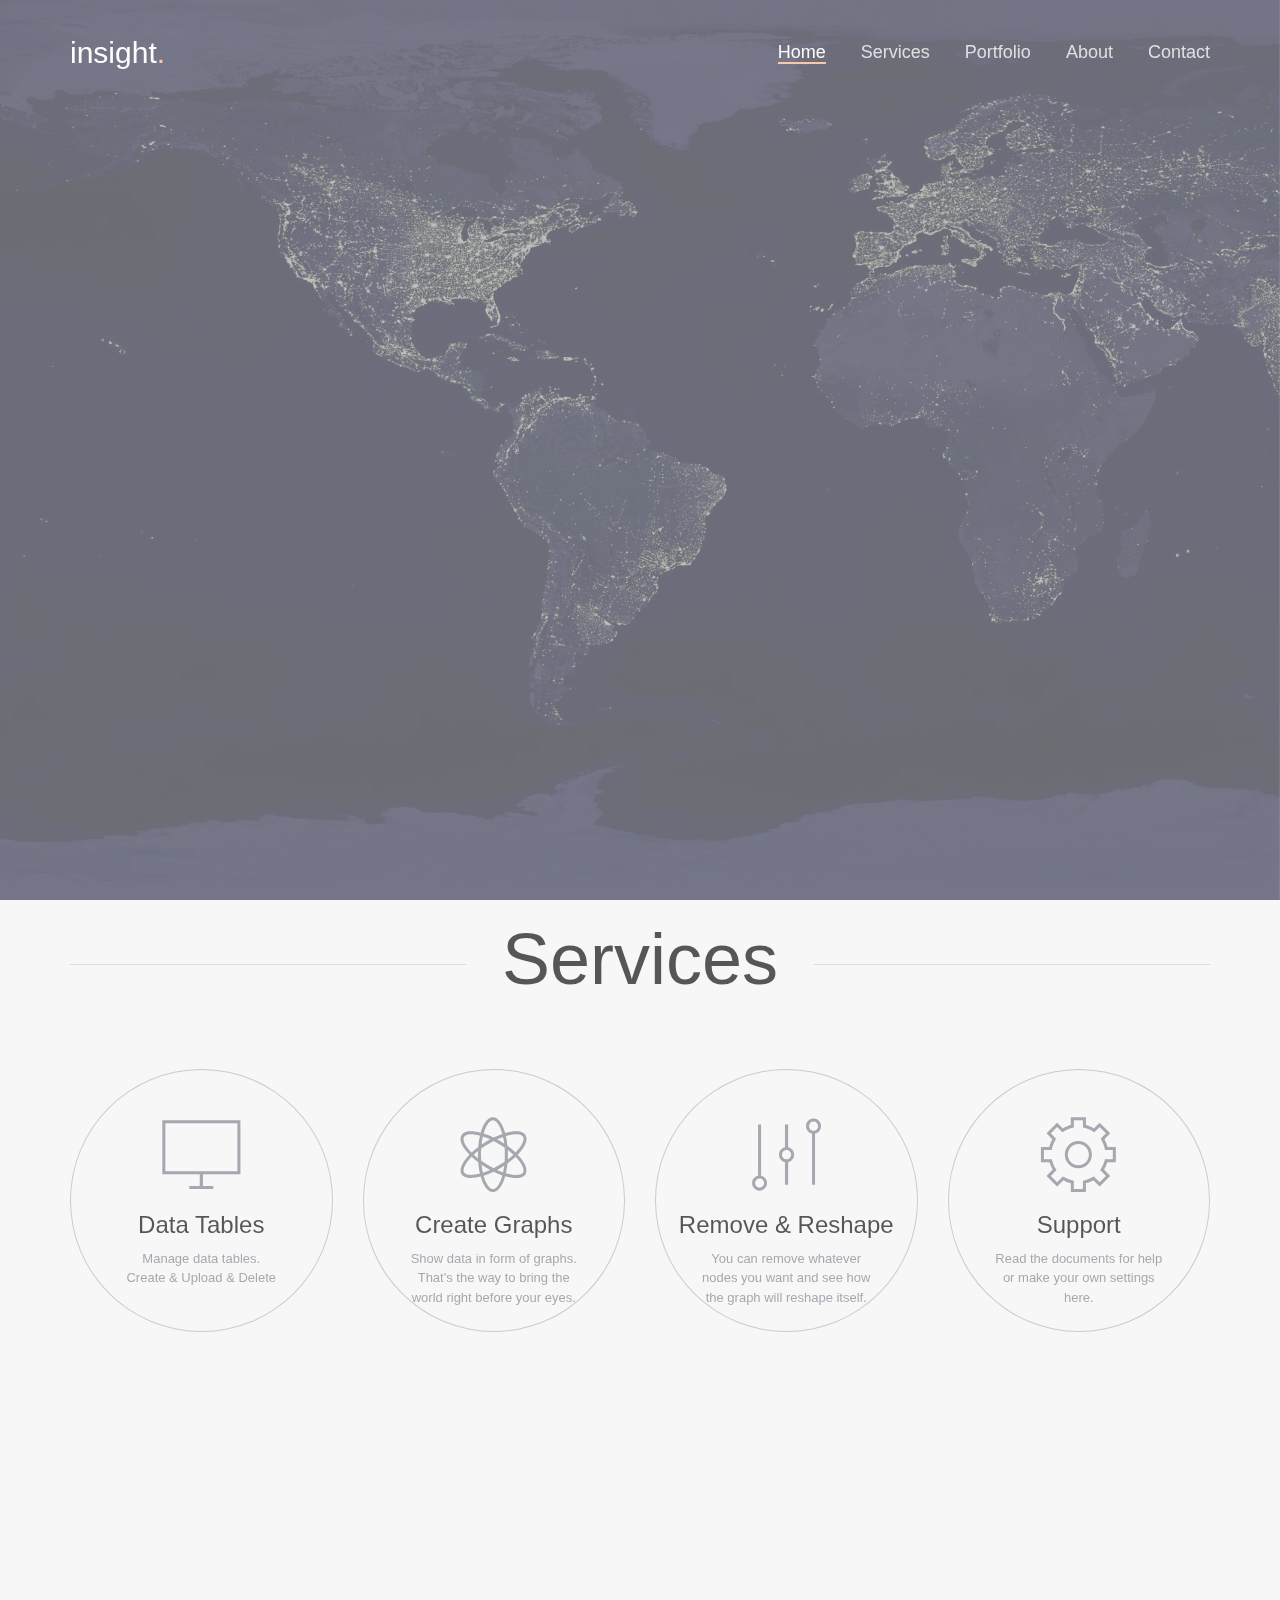
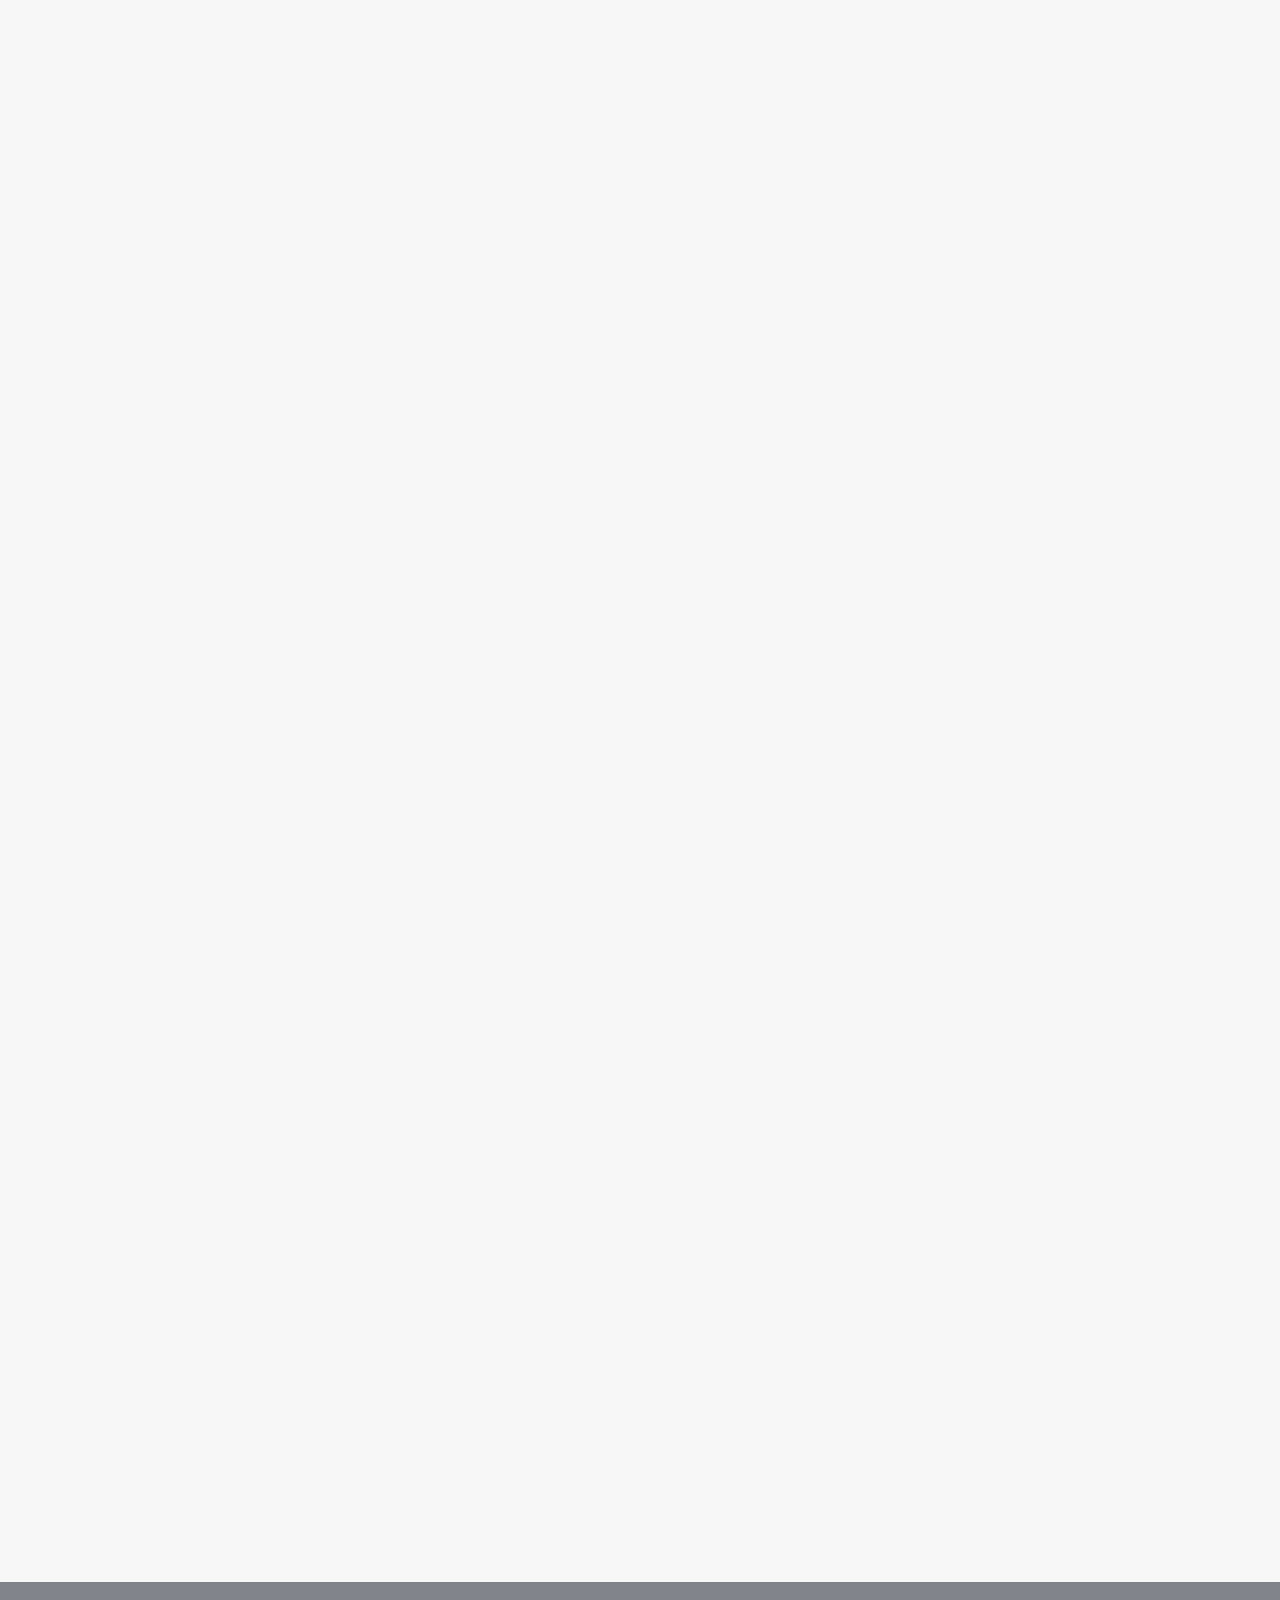
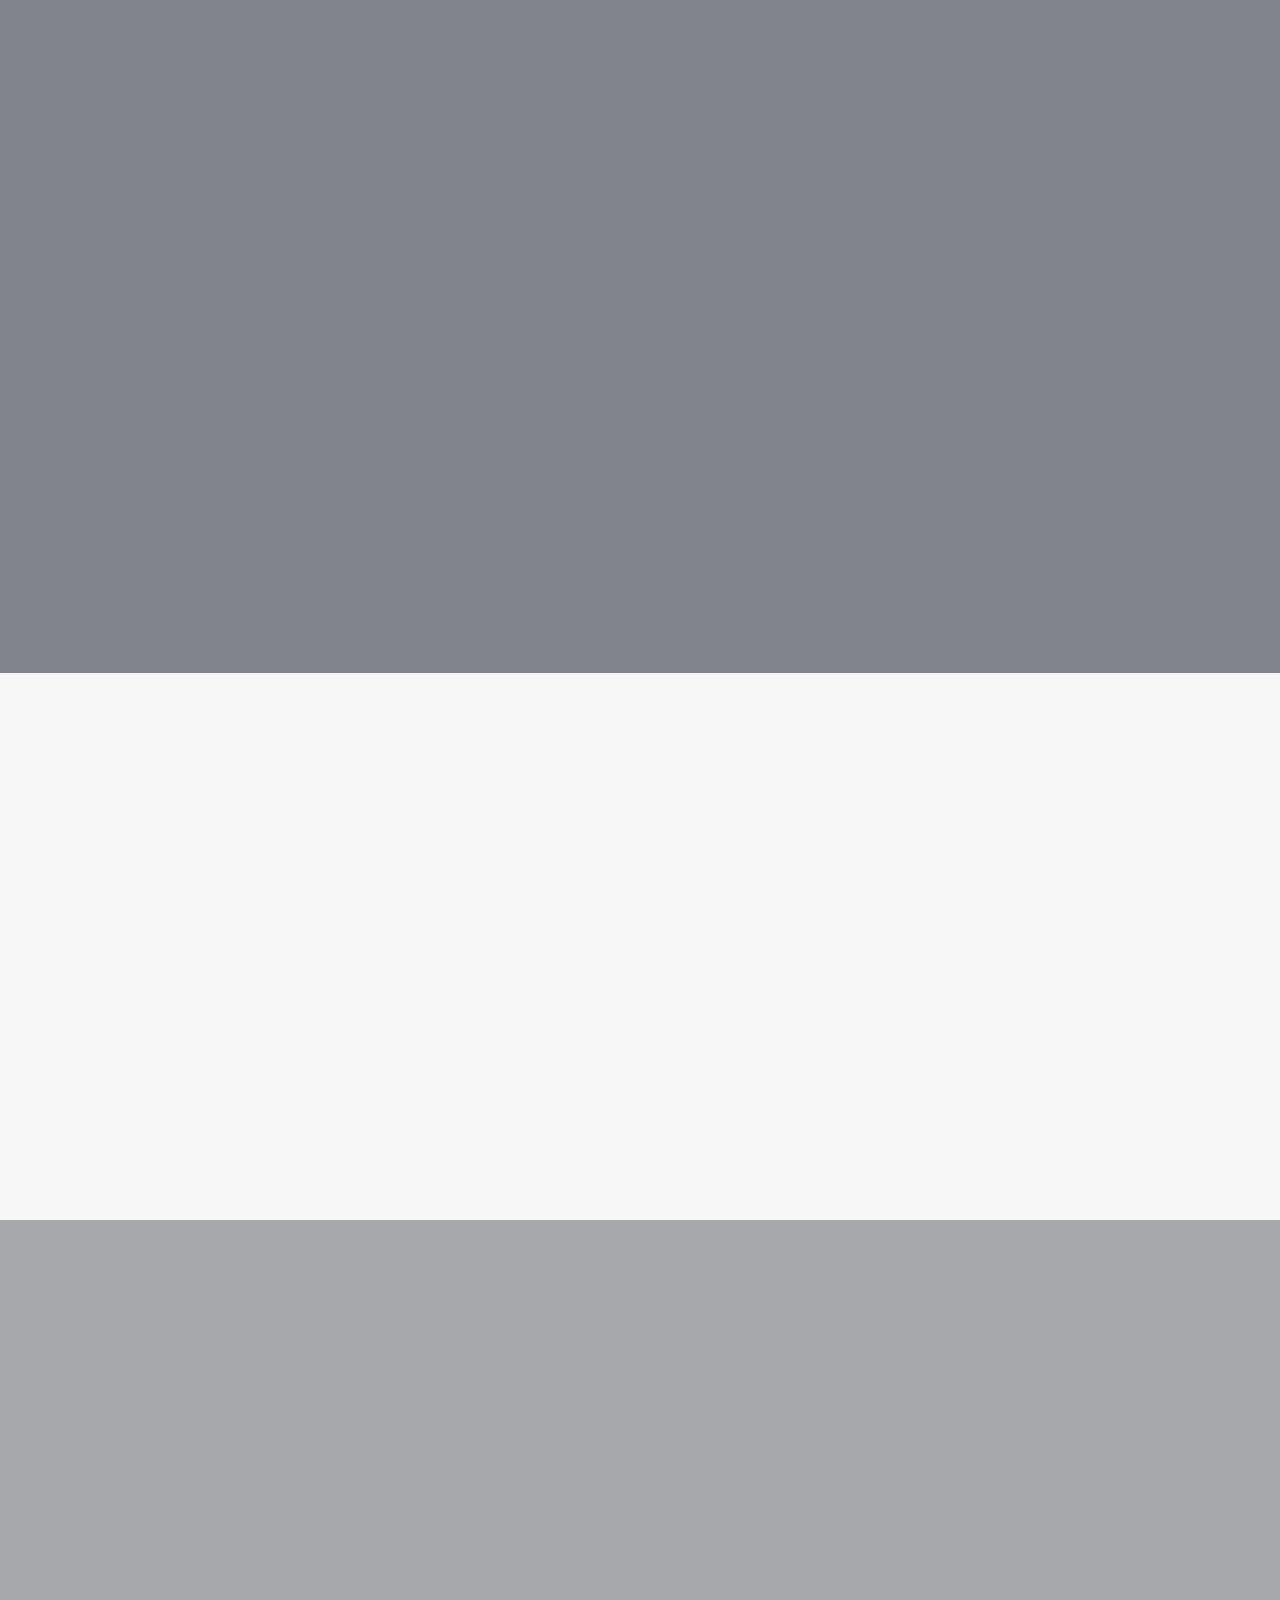
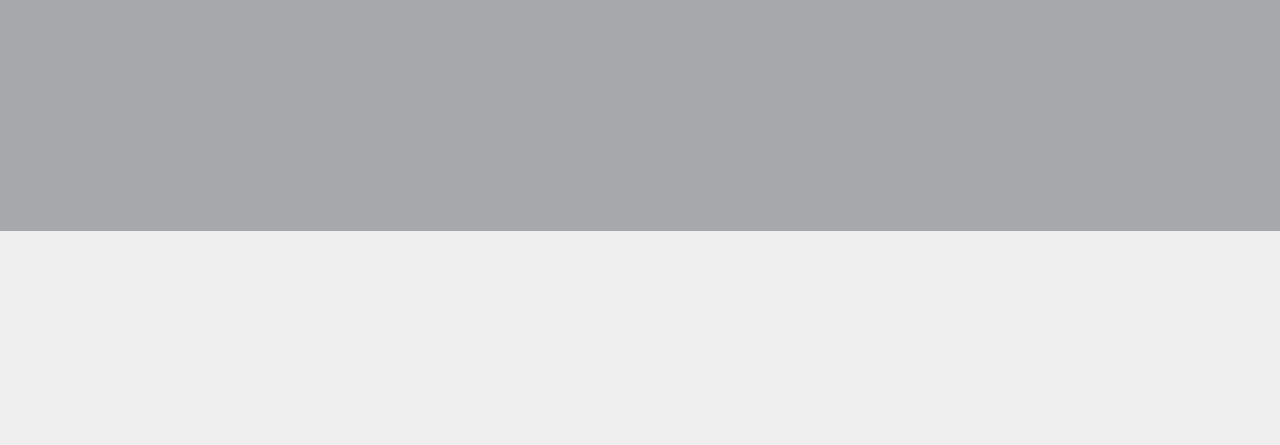
==== commit 6c925c7b: "4-20" ====
--- a/index.html
+++ b/index.html
@@ -4,6 +4,7 @@
 		<meta charset="utf-8">
 		<meta http-equiv="X-UA-Compatible" content="IE=edge">
 		<title>Insight. &mdash;  A Visualized Analysis Platform by CNC </title>
+		<link rel="shortcut icon" type="image/x-icon" href="assets/images/1.ico" />
 		<meta name="viewport" content="width=device-width, initial-scale=1">
 		<meta name="description" content="insight--visualized platform" />
 		<meta name="keywords" content="insight visualized platform" />
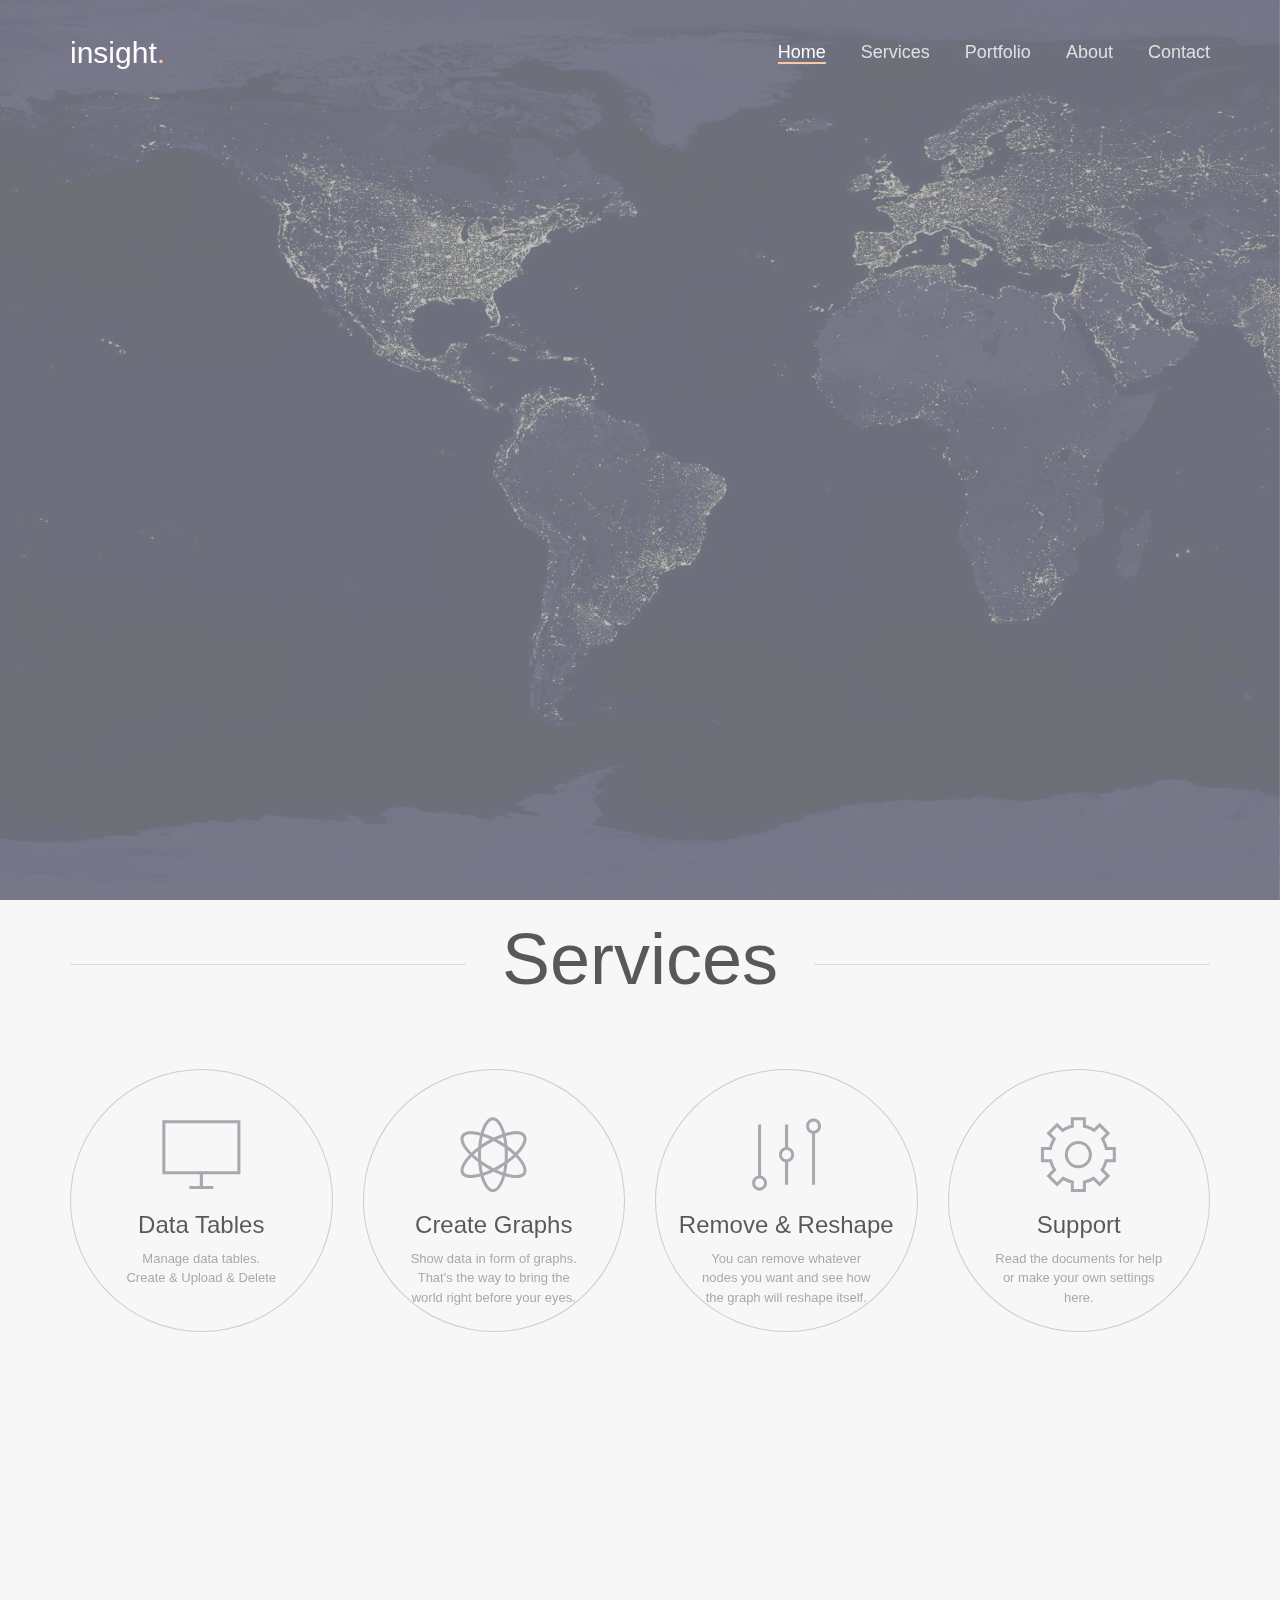
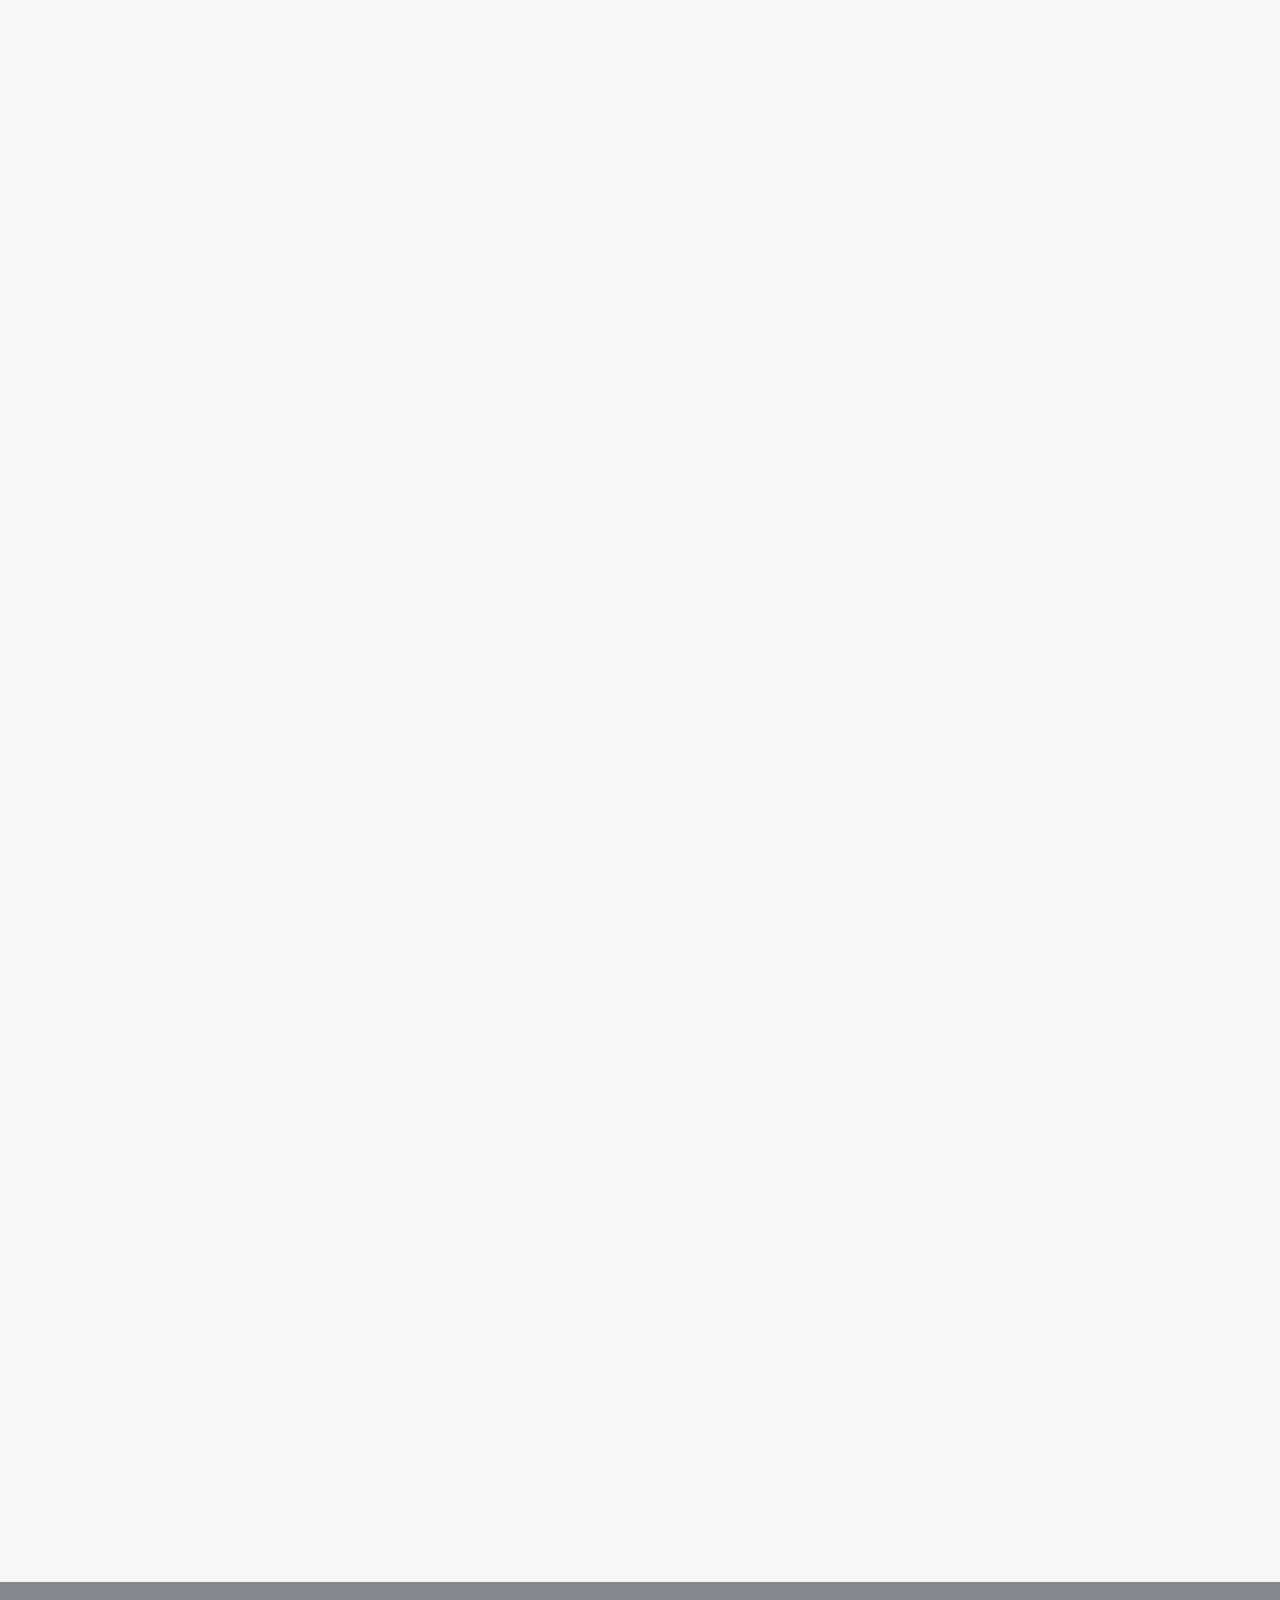
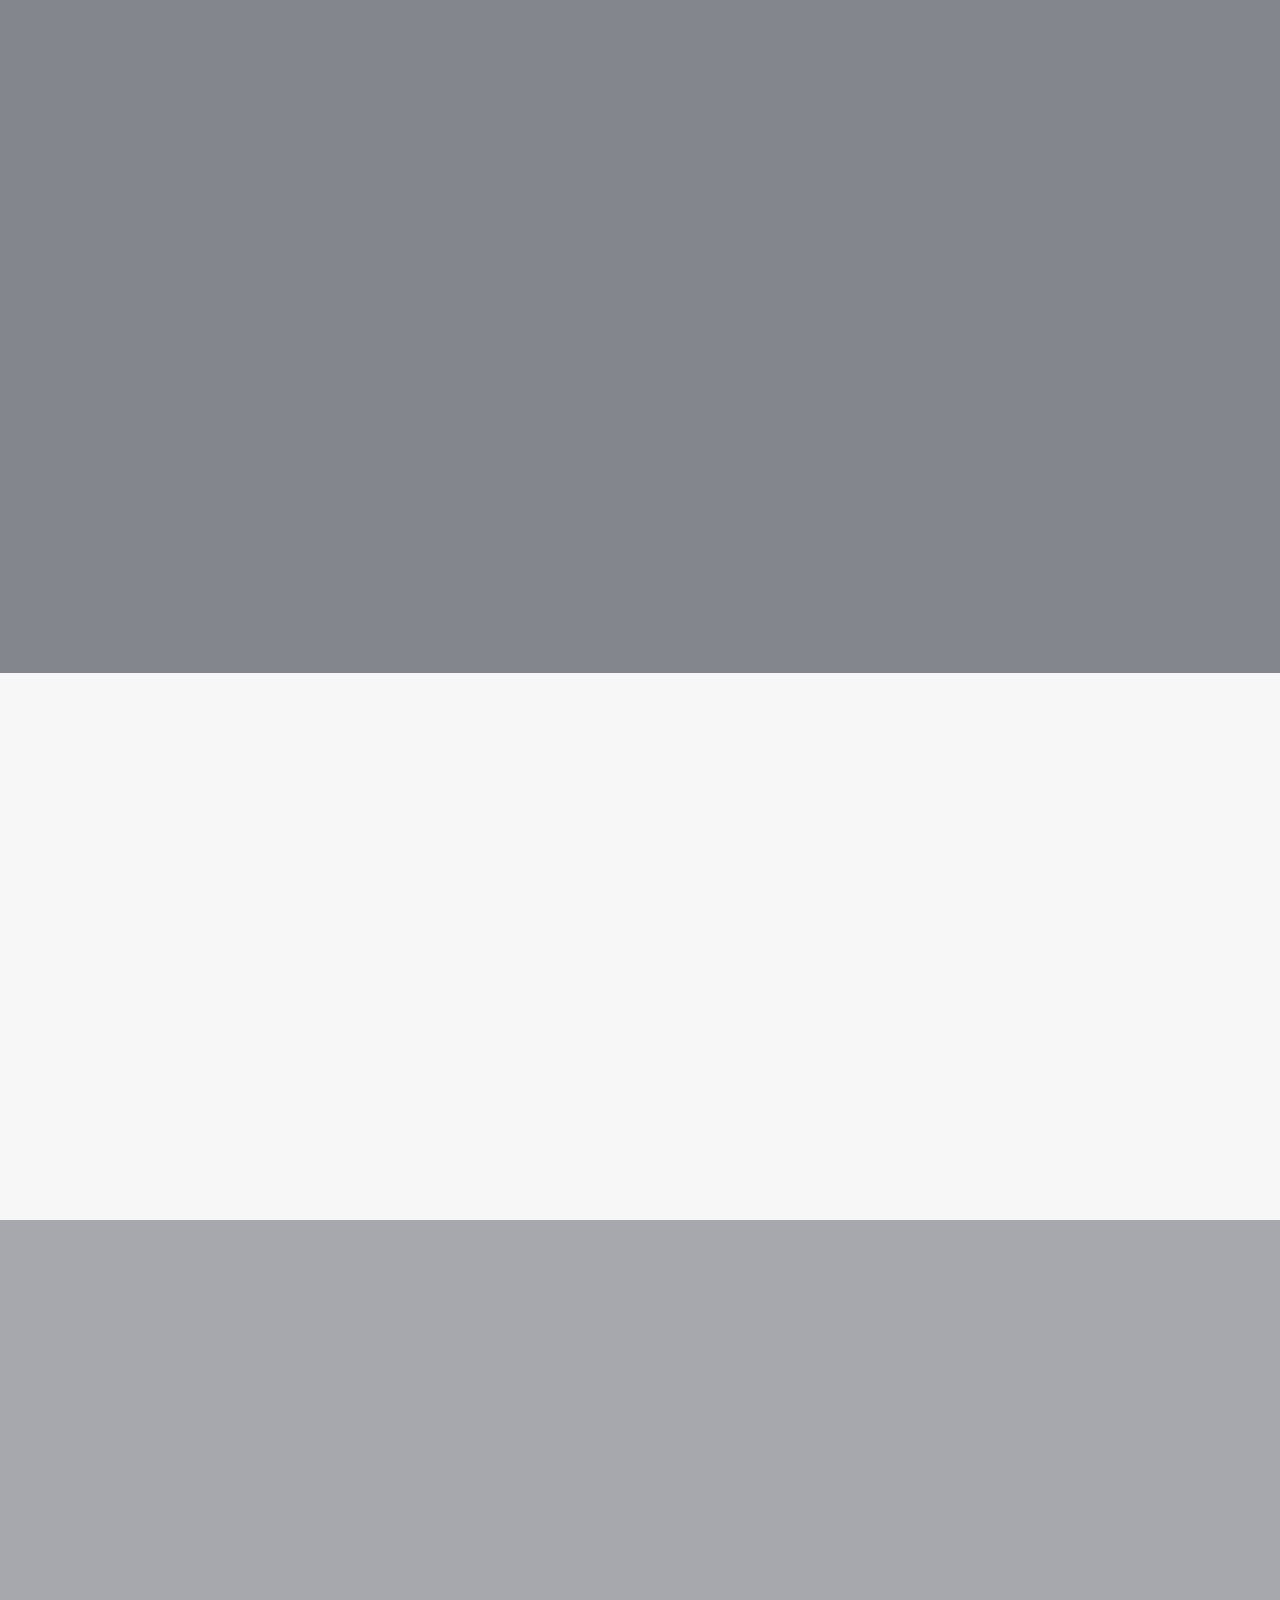
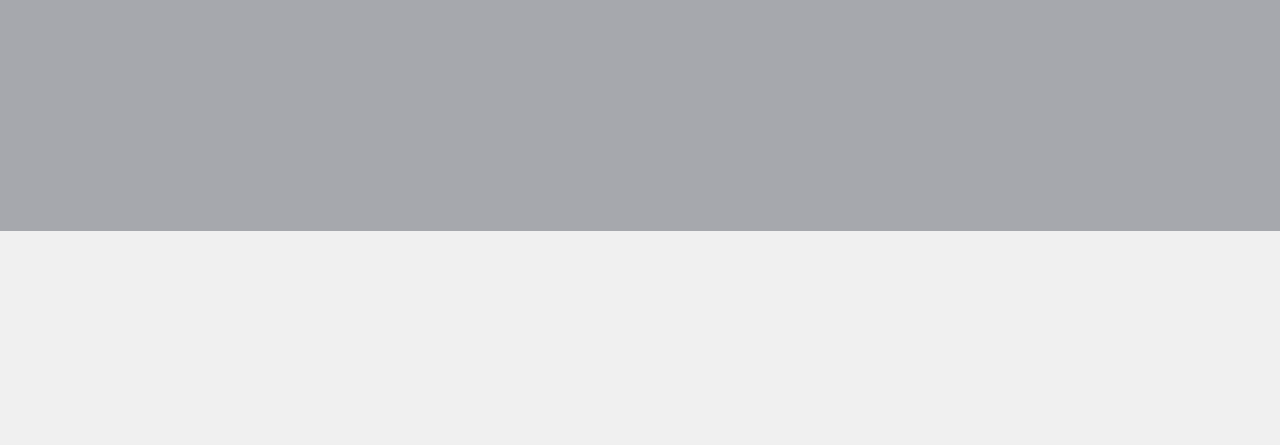
==== commit 6950ca20: "update" ====
--- a/index.html
+++ b/index.html
@@ -49,9 +49,9 @@
 					<div class="fh5co-text">
 						<div class="container">
 							<div class="row text-center">
-								<h1 class="animate-box">Show the World Before Your Eyes </h1>				
-								<p class="animate-box"><a href="platform/index.html" target="_blank" class="btn btn-primary btn-lg">Get Started</a></p>
-								<p class="animate-box"><a href="platform/help/help.html" target="_blank" class="btn btn-success btn-small">User Guide</a></p>
+								<h1 class="animate-box">Show the World Before Your Eyes </h1>
+								<p class="animate-box"><a href="../dist" target="_blank" class="btn btn-primary btn-lg">Get Started</a></p>
+								<p class="animate-box"><a href="../dist/document/index" target="_blank" class="btn btn-success btn-small">User Guide</a></p>
 								<div class="fh5co-go animate-box">
 									<a href="#" class="js-fh5co-next">See MORE DETAILS
 										<span><i class="icon-arrow-down2"></i></span>
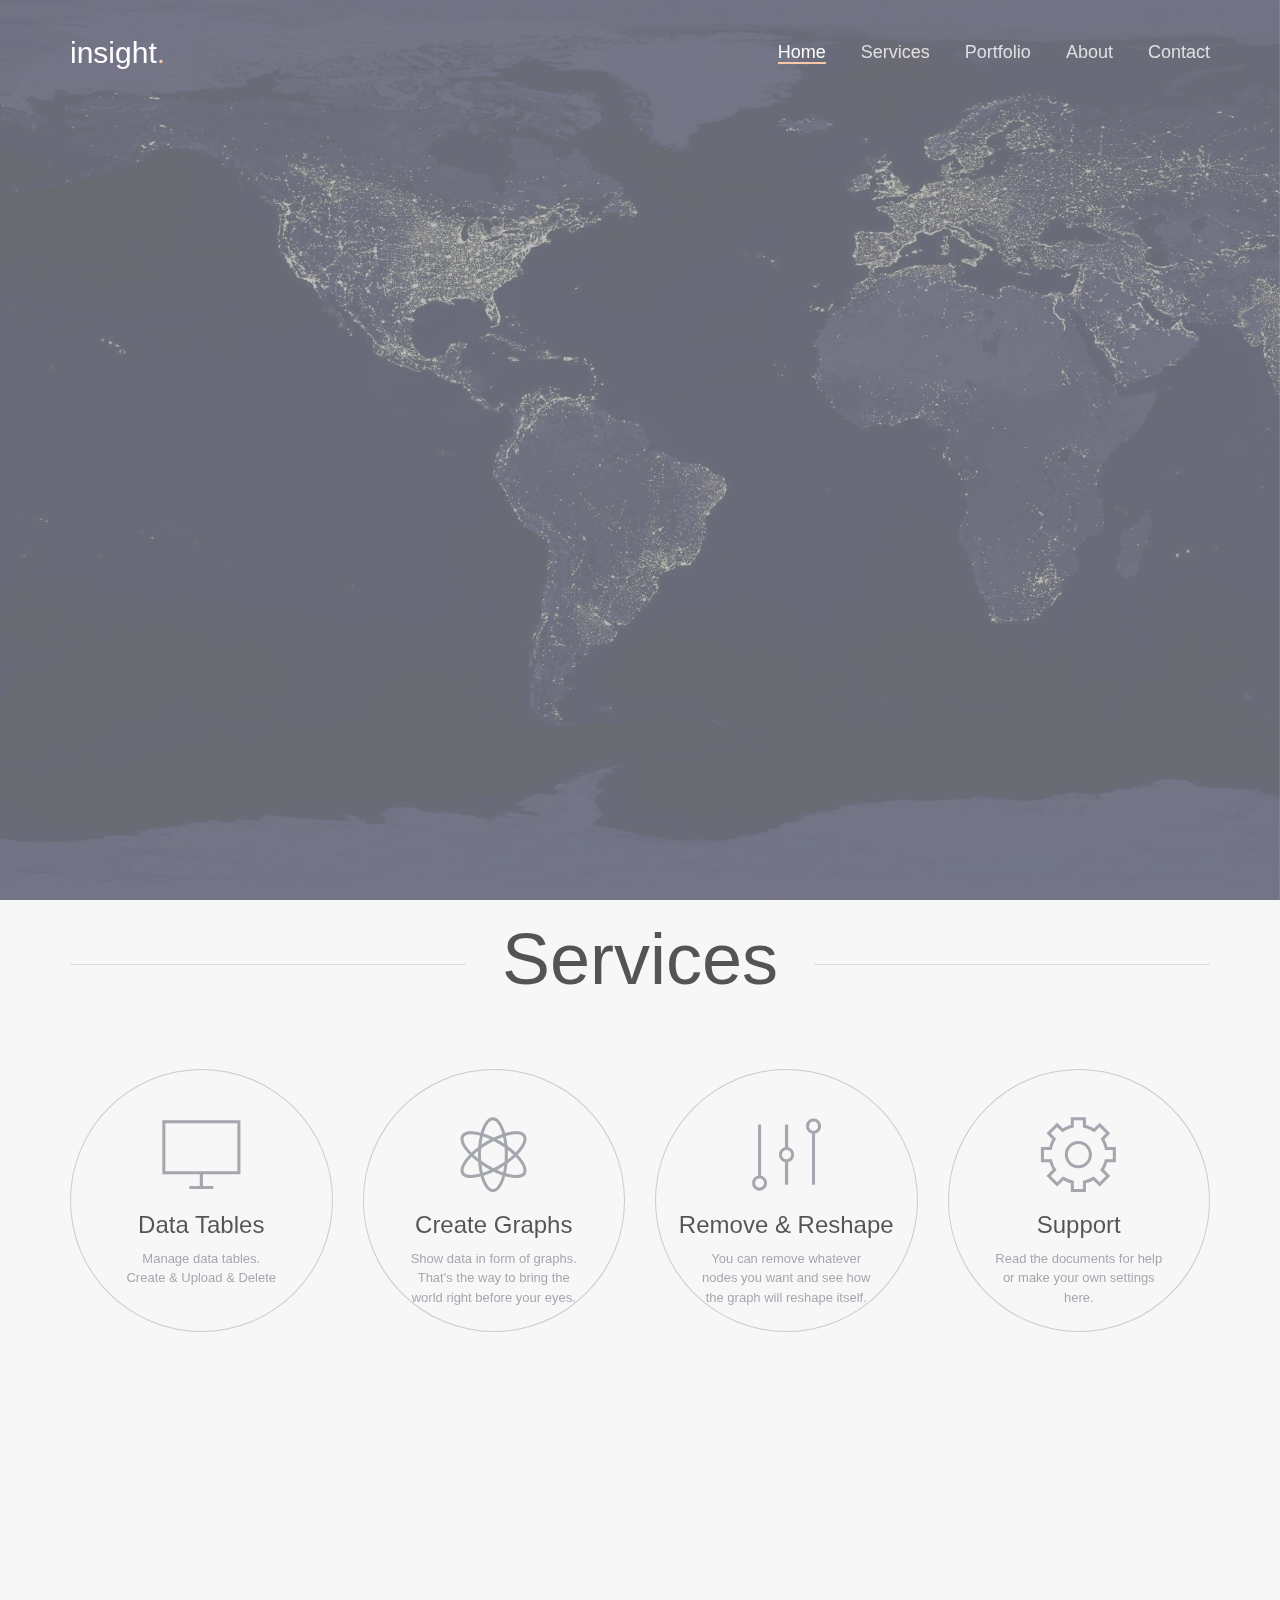
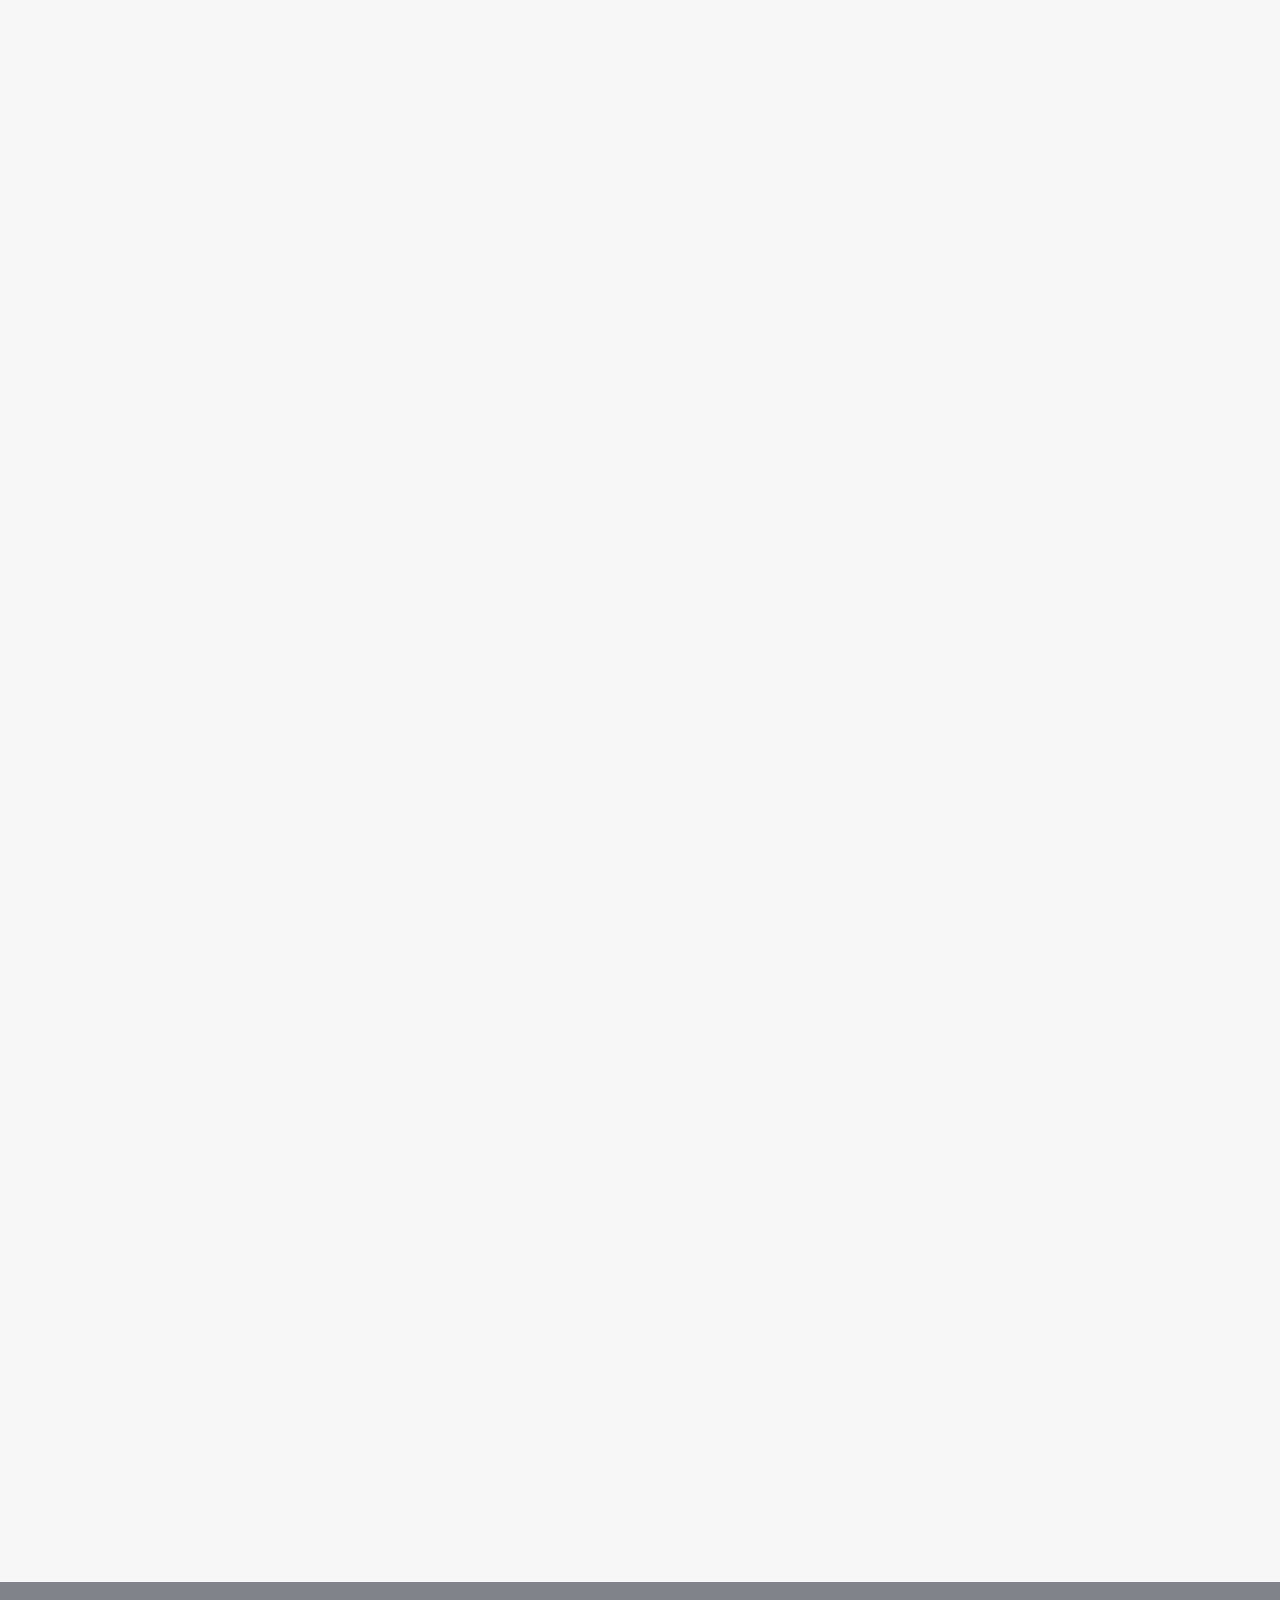
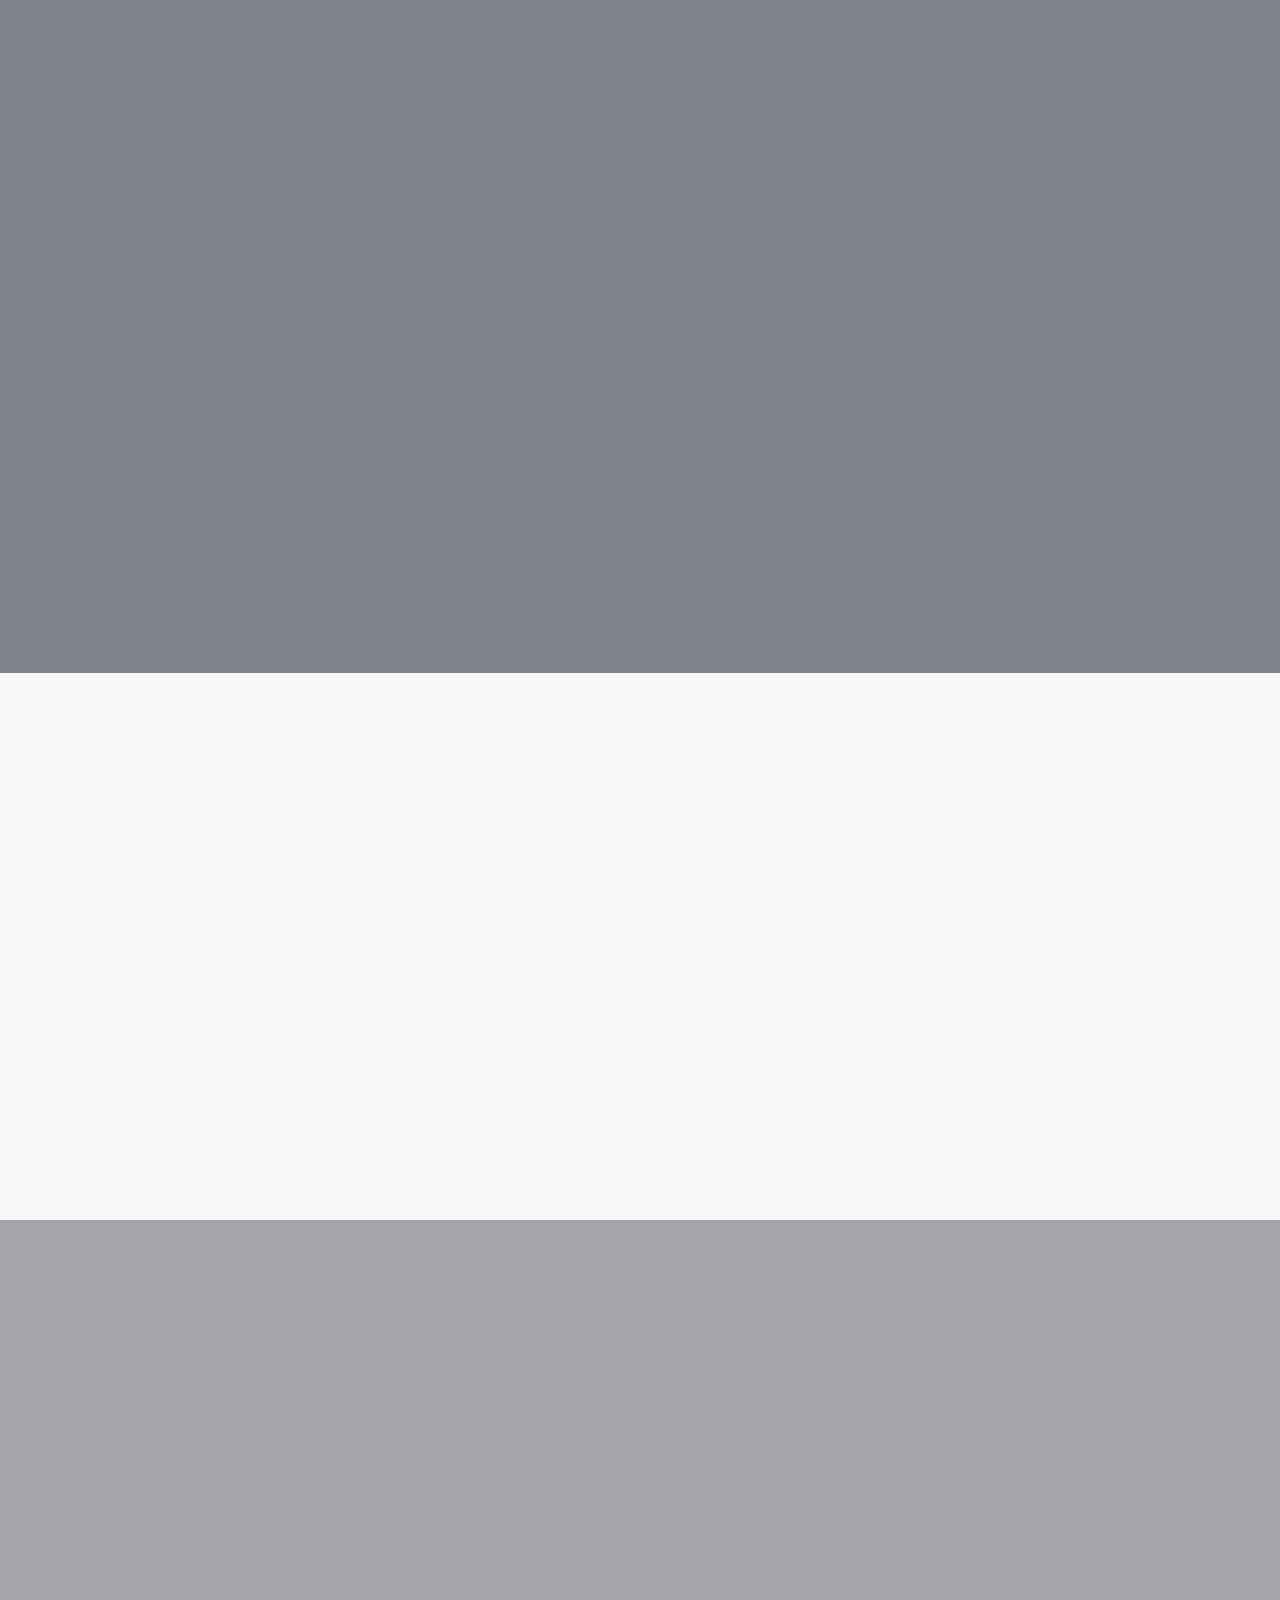
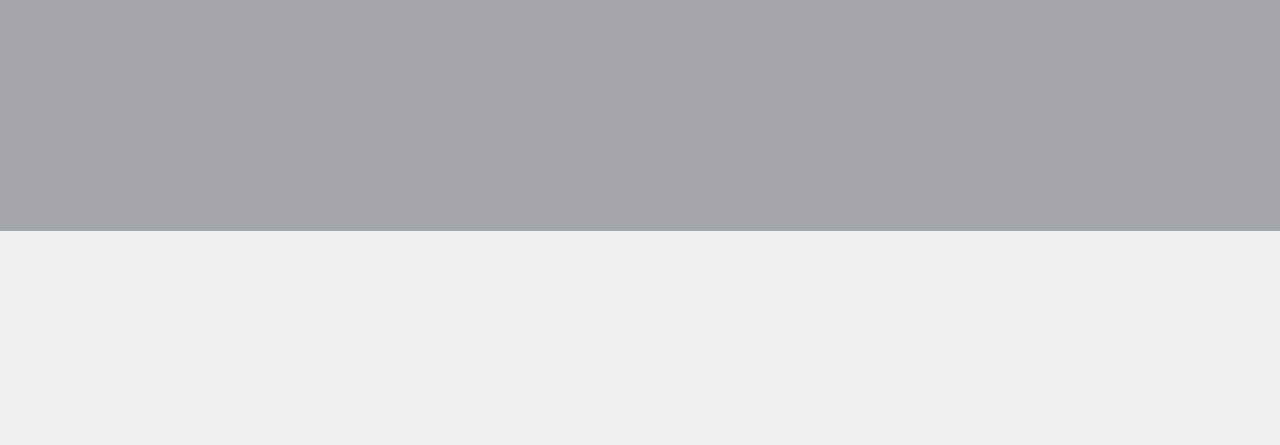
==== commit d72295ef: "update" ====
--- a/index.html
+++ b/index.html
@@ -21,7 +21,7 @@
 		<!-- Style -->
 		<link rel="stylesheet" href="assets/css/style.css">
 	</head>
-	
+
 	<body>
 		<div id="fh5co-header">
 			<div class="container">
@@ -50,8 +50,10 @@
 						<div class="container">
 							<div class="row text-center">
 								<h1 class="animate-box">Show the World Before Your Eyes </h1>
-								<p class="animate-box"><a href="../dist" target="_blank" class="btn btn-primary btn-lg">Get Started</a></p>
-								<p class="animate-box"><a href="../dist/document/index" target="_blank" class="btn btn-success btn-small">User Guide</a></p>
+								<!-- <p class="animate-box"><a href="../dist" target="_blank" class="btn btn-primary btn-lg">Get Started</a></p>
+								<p class="animate-box"><a href="../dist/document/index" target="_blank" class="btn btn-success btn-small">User Guide</a></p>-->
+								<p class="animate-box"><a href="./platform/index.html" target="_blank" class="btn btn-primary btn-lg">Get Started</a></p>
+								<p class="animate-box"><a href="./platform/help/help.html" target="_blank" class="btn btn-success btn-small">User Guide</a></p>
 								<div class="fh5co-go animate-box">
 									<a href="#" class="js-fh5co-next">See MORE DETAILS
 										<span><i class="icon-arrow-down2"></i></span>
